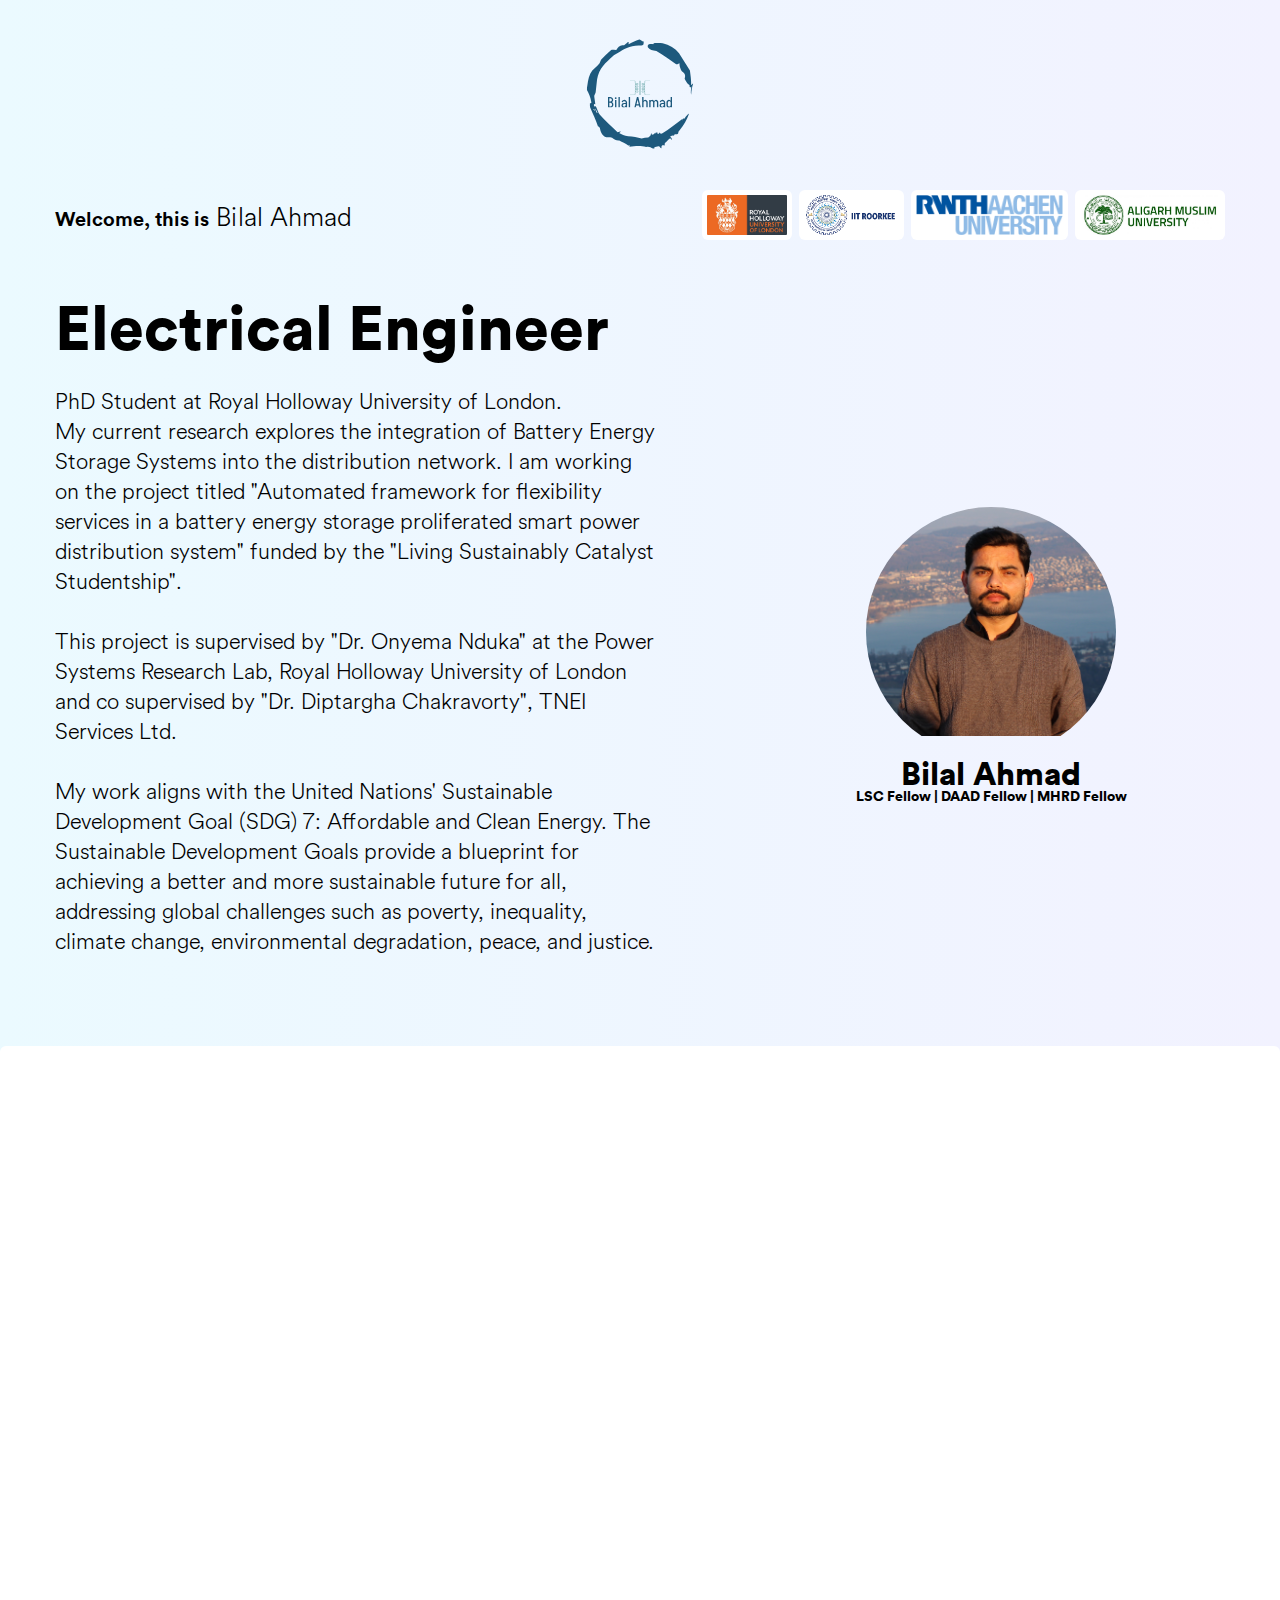
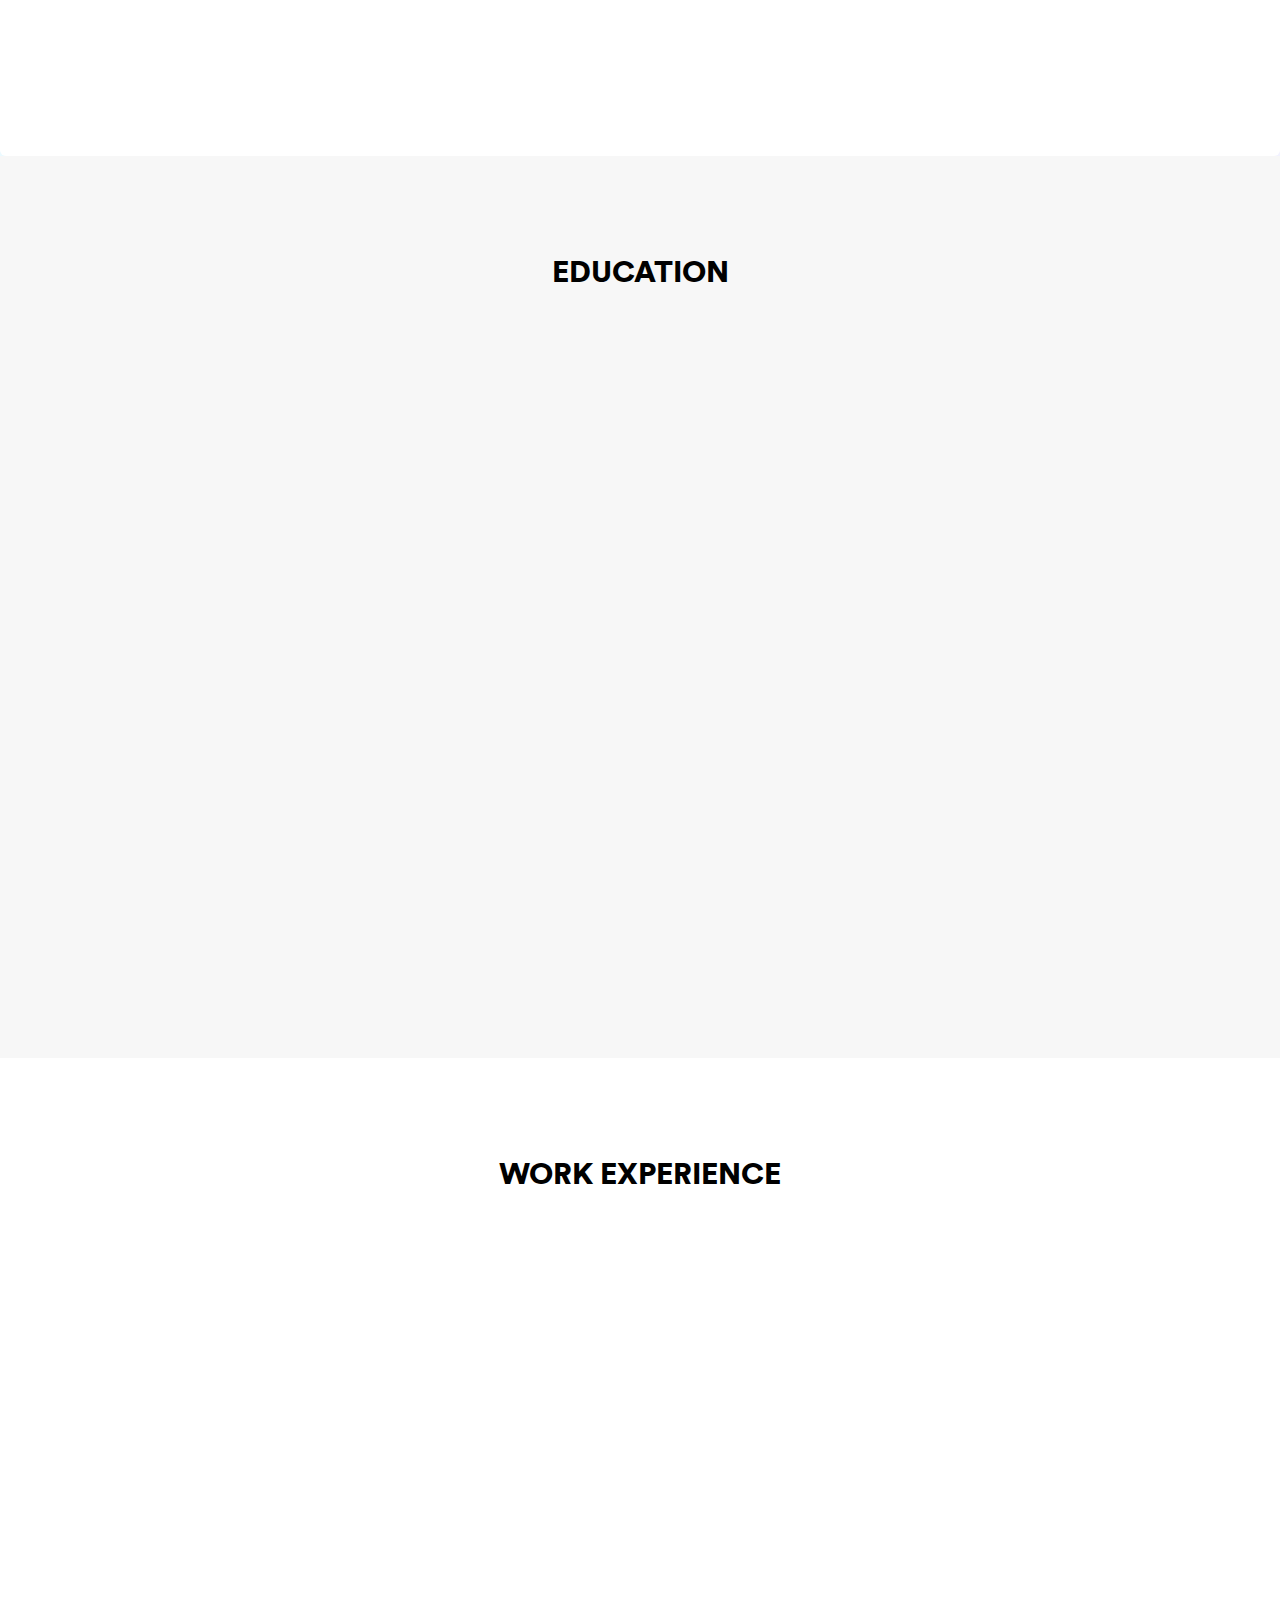
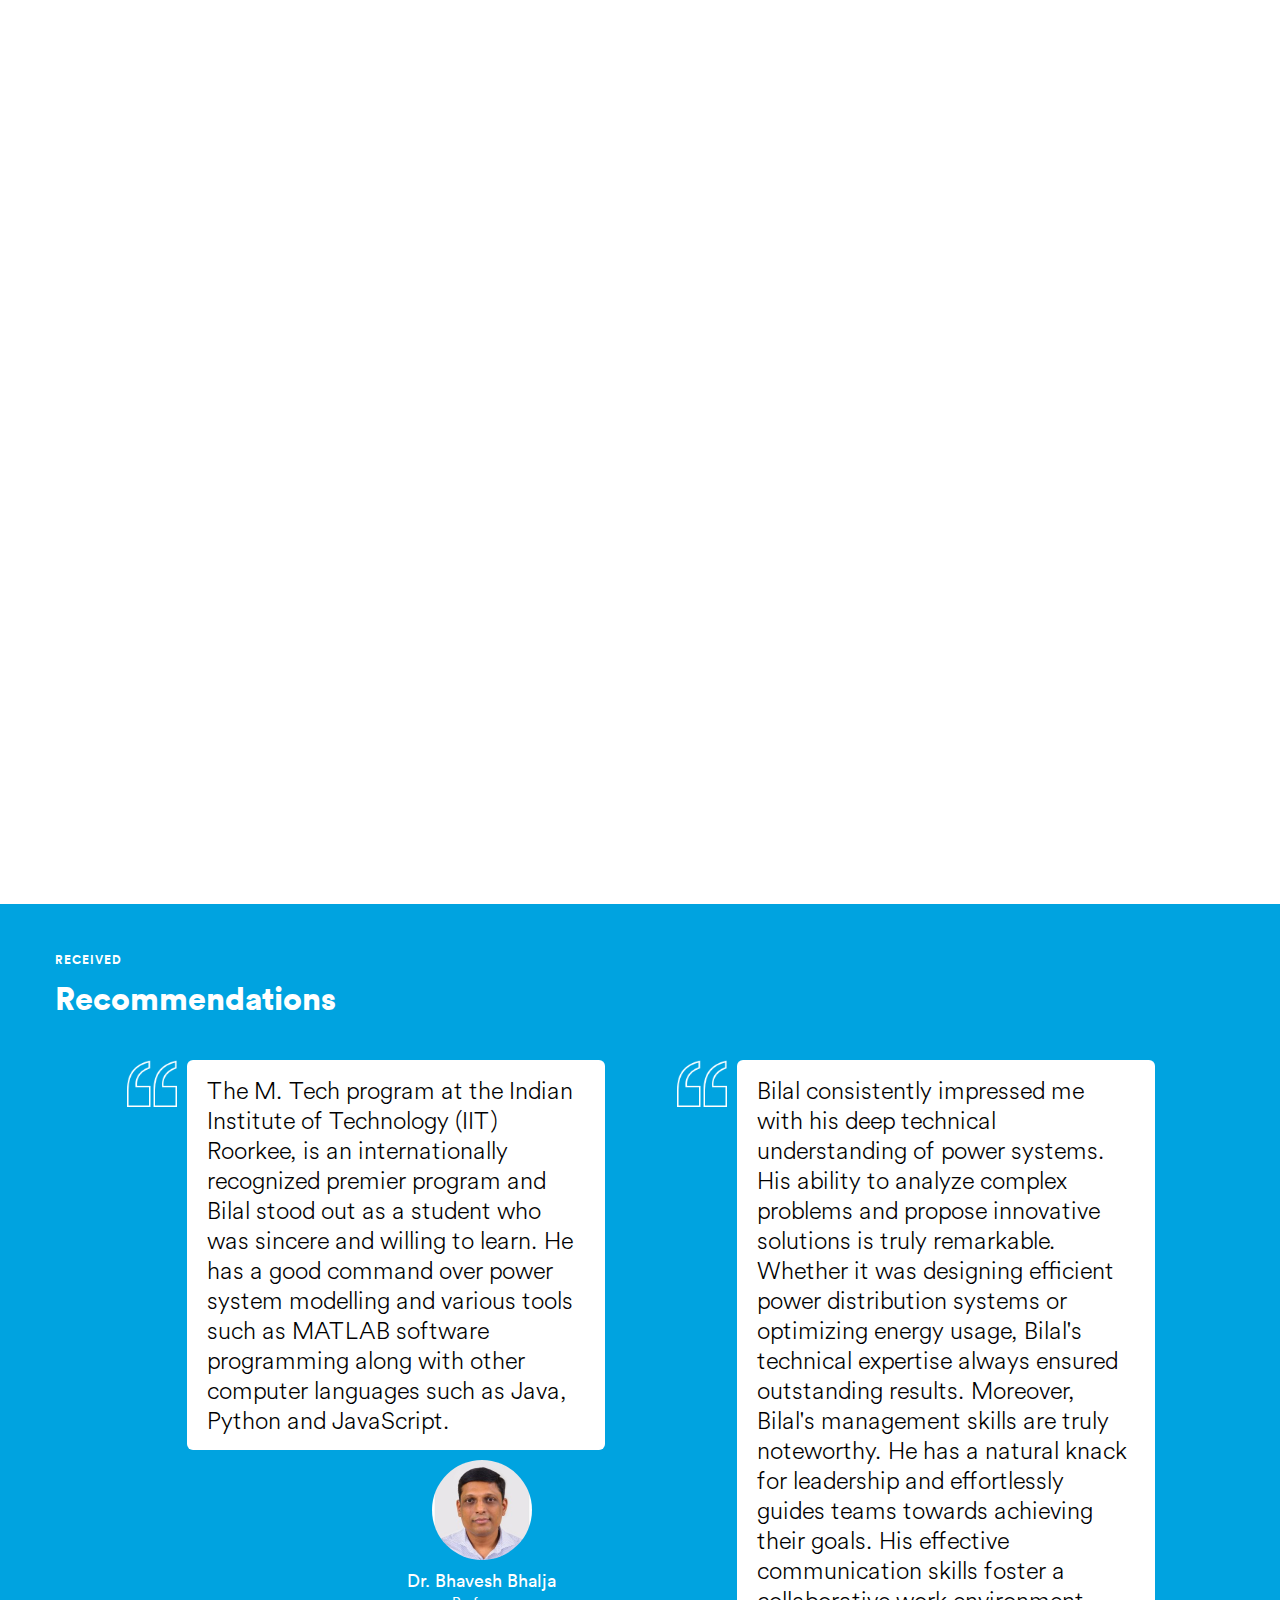
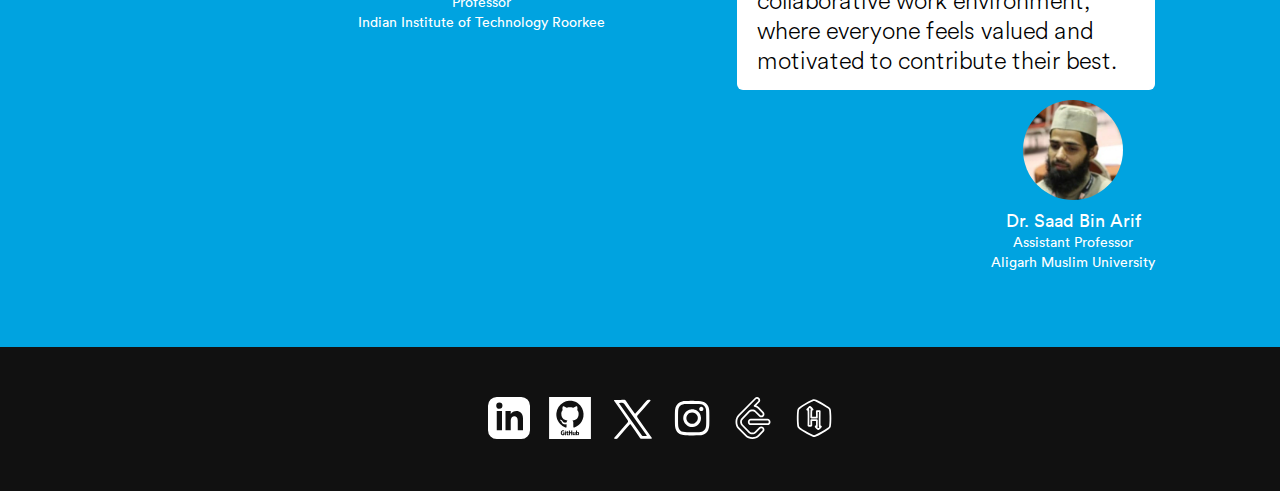
==== index.html @ f7c8992b "Color scheme chanegd" ====
<!doctype html>
<html lang="en">

<head>
    <meta charset="utf-8">
    <meta name="viewport" content="width=device-width, initial-scale=1.0">
    <title>Bilal Ahmad | LSC Fellow | DAAD Fellow | MHRD Fellow</title>
    <link rel="stylesheet" href="css/typography.css">
    <link rel="stylesheet" href="css/custom.css">
    <link rel="stylesheet" href="css/styles.css">
    <link rel="icon" type="image/png" href="image/favicon.ico" />
    <link href="css/aos.css" rel="stylesheet">
    <!-- <link rel="preconnect" href="https://fonts.googleapis.com">
    <link rel="preconnect" href="https://fonts.gstatic.com" crossorigin>
    <link href="https://fonts.googleapis.com/css2?family=Edu+AU+VIC+WA+NT+Hand:wght@400..
    700&family=Merriweather:ital,wght@0,300;0,400;0,700;0,900;1,300;1,400;1,700;1,900&display=swap" rel="stylesheet"> -->

    <!-- Global site tag (gtag.js) - Google Analytics -->
    <script async src="https://www.googletagmanager.com/gtag/js?id=G-SXZ97YEHG6"></script>
    <script>
        window.dataLayer = window.dataLayer || [];
        function gtag() { dataLayer.push(arguments); }
        gtag('js', new Date());

        gtag('config', 'G-WJW7EH9XYS');
    </script>
</head>

<body>
    <section class="container">
        <div class="topnav">
            <ul>
                <li>
                    <a href="#" class="no-pad">
                        <img src="image/logo-no.svg" alt="Bilal Ahmad">
                    </a>
                </li>
            </ul>
            <!-- <ul class="flex-all-center">
                <li><a class="active" href="/">Home</a></li>
                <li><a href="/about">About</a></li>
            </ul> -->
        </div>
        <div class="about-content">
            <div class="title full-width flex items-center space-between">
                <div class="about-me"><span>Welcome, this is</span> Bilal Ahmad</div>
                <div class="logos">
                    <ul>
                        <li><a href="https://www.royalholloway.ac.uk/"  target="_blank"><img src="image/rhul.jpg" alt="RHUL"></a></li>
                        <li><a href="https://www.iitr.ac.in/" target="_blank"><img src="image/iitr.png" alt="IITR"></a></li>
                        <li><a href="https://www.rwth-aachen.de/" target="_blank"><img src="image/rwth.png" alt="RWTH"></a></li>
                        <li><a href="https://www.amu.ac.in/" target="_blank"><img src="image/amu.jpg"  alt="AMU"></a></li>
                    </ul>
                </div>
            </div>
            <div class="full-width flex about-secont-2">
                <div class="about-details">
                    <div class="about-exp">
                        <h1>Electrical Engineer</h1>
                    </div>
                    <div class="about-more">
                        <span>PhD Student at Royal Holloway University of London.<br /></span>
                        <span>My current research explores the integration of Battery Energy Storage Systems
                            into the distribution network. I am working on the project titled "Automated framework 
                            for flexibility services in a battery energy storage proliferated smart power 
                            distribution system" funded by the "Living Sustainably Catalyst Studentship".<br /></span>
                        <span><br/></span>
                        <span>This project is supervised by "Dr. Onyema Nduka" at the Power Systems Research Lab, 
                            Royal Holloway University of London and co supervised by "Dr. Diptargha Chakravorty", 
                            TNEI Services Ltd.<br /></span>
                        <span><br/></span>
                        <span>My work aligns with the United Nations' Sustainable Development Goal (SDG) 7: Affordable 
                            and Clean Energy. The Sustainable Development Goals provide a blueprint for achieving a 
                            better and more sustainable future for all, addressing global challenges such as poverty, 
                            inequality, climate change, environmental degradation, peace, and justice.</span>
                    </div>
                    <!--About goes here
                    <div class="connect">
                        <a class="connect-about" href="mailto:mailboxforbilal@gmail.com">Connect with Me</a>
                    </div>
                    -->
                </div>
                <div class="pic-about">
                    <div class="flex align-center column">
                        <div class="pic">
                            <img src="image/android-chrome-512x512-old-bilal.png" alt="Bilal Ahmad">
                        </div>
                        <h2>
                            <span class="h2">Bilal Ahmad</span>
                            <span class="subline">LSC Fellow | DAAD Fellow | MHRD Fellow</span>
                        </h2>
                    </div>
                </div>
            </div>
        </div>
    </section>
    <section class="skills-stack">
        <div class="container" data-aos="fade-up" data-aos-offset="20" data-aos-delay="30" data-aos-duration="1000"
            data-aos-easing="ease-in-out" data-aos-mirror="true" data-aos-once="false">
            <h2 class="latest-head">Skills Stack</h2>
            <article class="latest-work">
                <h3 class="none">Development</h3>
                <div class="horizontal-bars">
                    <div class="skills-sections" data-aos="fade-up" data-aos-offset="10" data-aos-delay="30"
                        data-aos-duration="1000" data-aos-easing="ease-in-out" data-aos-mirror="true"
                        data-aos-once="false">
                        <div><img src="image/designer.svg" alt="Designer"></div>
                        <h3>Development</h3>
                        <p>I am developing an automated framework of optimal procurement strategy for distribution Network Operator 
                            (DNO).</p>
                        <div class="design-tools">Things I enjoy developing:</div>
                        <p>OPF models, Power Flow, Distribution System Modelling, Power Electronics Modelling, Control System 
                            Modelling </p>
                        <div class="design-tools">Modules Familiar with:</div>
                        <ul class="service-stack">
                            <li>PandaPower</li>
                            <li>MATPOWER</li>
                            <li>Scipy</li>
                            <li>Pandas</li>
                            <li>Numpy</li>
                            <li>Matplotlib</li>
                        </ul>
                    </div>
                    <div class="skills-sections" data-aos="fade-up" data-aos-offset="20" data-aos-delay="40"
                        data-aos-duration="1500" data-aos-easing="ease-in-out" data-aos-mirror="true"
                        data-aos-once="false">
                        <div><img src="image/frontend.svg" alt="Designer"></div>
                        <h3>Coding</h3>
                        <p>During my time as a technical Lead at HCL, we were responsible for adding ML capabilities in existing HCL 
                            products. </p>
                        <div class="design-tools">Computer Languages:</div>
                        <p>MATLAB, Python, Java, HTML, CSS, and JavaScript</p>

                        <div class="design-tools">Products Developed:</div>
                        <ul class="service-stack">
                            <li>Handwritten text Extraction</li>
                            <li>Optical Character Recognition</li>
                            <li>Catalogue Tagging</li>
                            <li>Sales Forecasting</li>
                            <li>Document Digitalisation</li>
                            <li>Image Noise Removal</li>
                        </ul>
                    </div>
                    <div class="skills-sections" data-aos="fade-up" data-aos-offset="30" data-aos-delay="50"
                        data-aos-duration="2000" data-aos-easing="ease-in-out" data-aos-mirror="true"
                        data-aos-once="false">
                        <div><img src="image/learning.svg" alt="Designer"></div>
                        <h3>Publications</h3>
                        <p>I have published my work in International Conferences sponsored by IEEE.</p>
                        <div class="design-tools">Papers:</div>
                        <p>“Analysis of Three-Phase Grid-Tied Thyristor Based Inverter for Solar PV Applications”  SEFET 2021”.</p>
                        <br/>
                        <p>“Review of Thyristor Based GridTied Inverters for Solar PV Applications” I2CT Pune 2019.</p>

                        <div class="design-tools">Projects:</div>
                        <ul class="service-stack">
                            <li>Automated Framework for DNO funded by LSC Fellowship</li>
                            <li>System Level Control of Inverters in DC Microgrid funded by DAAD Fellowship</li>
                            <li>Multivelel Inverter with MPP Tracking funded by MHRD Fellowship</li>

                        </ul>
                    </div>
                </div>
            </article>
        </div>
    </section>
    <!--About goes here-->
    <div class="about">
        <section class="section-five">
            <header class="container">
                <section>
                    <div class="educational-set">
                        <div class="educational-title-wrapper">
                            <span class="educational-subtitle font-black">Education</span>
                        </div>
                        <div class="educational-set-wrapper">
                            <div class="educational-right">
                                <div class="classes-edu"
                                    data-aos="fade-up"
                                    data-aos-offset="10"
                                    data-aos-delay="20"
                                    data-aos-duration="1000"
                                    data-aos-easing="ease-in-out"
                                    data-aos-mirror="true"
                                    data-aos-once="false">
                                    <div class="left-edu"
                                        data-aos="fade-up"
                                        data-aos-offset="10"
                                        data-aos-delay="20"
                                        data-aos-duration="1500"
                                        data-aos-easing="ease-in-out"
                                        data-aos-mirror="true"
                                        data-aos-once="false"><img src="img/student.svg"></div>
                                    <div class="right-edu"
                                        data-aos="fade-up"
                                        data-aos-offset="10"
                                        data-aos-delay="30"
                                        data-aos-duration="2000"
                                        data-aos-easing="ease-in-out"
                                        data-aos-mirror="true"
                                        data-aos-once="false">
                                        <div class="degree">Doctor of Philosophy (PhD)</div>
                                        <div class="institution">Royal Holloway University of London</div>
                                        <div class="duration"><span>Topic -</span> Automated Framework for Flexibility 
                                        Services in a Battery Energy Storage Proliferated Smart Power Distribution System</div>
                                    </div>
                                </div>
                                <div class="classes-edu"
                                    data-aos="fade-up"
                                    data-aos-offset="10"
                                    data-aos-delay="10"
                                    data-aos-duration="1500"
                                    data-aos-easing="ease-in-out"
                                    data-aos-mirror="true"
                                    data-aos-once="false">
                                    <div class="left-edu"
                                        data-aos="fade-up"
                                        data-aos-offset="10"
                                        data-aos-delay="20"
                                        data-aos-duration="1000"
                                        data-aos-easing="ease-in-out"
                                        data-aos-mirror="true"
                                        data-aos-once="false"><img src="img/thesis-cover.svg"></div>
                                    <div class="right-edu"
                                        data-aos="fade-up"
                                        data-aos-offset="10"
                                        data-aos-delay="30"
                                        data-aos-duration="2000"
                                        data-aos-easing="ease-in-out"
                                        data-aos-mirror="true"
                                        data-aos-once="false">
                                        <div class="degree">M.Tech Thesis</div>
                                        <div class="institution">RWTH Aachen University</div>
                                        <div class="duration"><span>Topic : System Level Control of Inverters in DC 
                                            Microgrid</span></div>
                                    </div>
                                </div>
                                <div class="classes-edu"
                                    data-aos="fade-up"
                                    data-aos-offset="10"
                                    data-aos-delay="10"
                                    data-aos-duration="1000"
                                    data-aos-easing="ease-in-out"
                                    data-aos-mirror="true"
                                    data-aos-once="false">
                                    <div class="left-edu"
                                        data-aos="fade-up"
                                        data-aos-offset="10"
                                        data-aos-delay="20"
                                        data-aos-duration="1500"
                                        data-aos-easing="ease-in-out"
                                        data-aos-mirror="true"
                                        data-aos-once="false"><img src="img/school.svg"></div>
                                    <div class="right-edu"
                                        data-aos="fade-up"
                                        data-aos-offset="10"
                                        data-aos-delay="30"
                                        data-aos-duration="2000"
                                        data-aos-easing="ease-in-out"
                                        data-aos-mirror="true"
                                        data-aos-once="false">
                                        <div class="degree">Master in Technology (M.Tech)</div>
                                        <div class="institution">Indian Institure of Technology Roorkee</div>
                                        <div class="duration"><span>Electrical Power Systems </span></div>
                                        <div class="duration"><span>Grade: First Division with Distinction </span></div>
                                    </div>
                                </div>
                                <div class="classes-edu"
                                    data-aos="fade-up"
                                    data-aos-offset="10"
                                    data-aos-delay="10"
                                    data-aos-duration="1000"
                                    data-aos-easing="ease-in-out"
                                    data-aos-mirror="true"
                                    data-aos-once="false">
                                    <div class="left-edu"
                                        data-aos="fade-up"
                                        data-aos-offset="10"
                                        data-aos-delay="20"
                                        data-aos-duration="1500"
                                        data-aos-easing="ease-in-out"
                                        data-aos-mirror="true"
                                        data-aos-once="false"><img src="img/school.svg"></div>
                                    <div class="right-edu"
                                        data-aos="fade-up"
                                        data-aos-offset="10"
                                        data-aos-delay="30"
                                        data-aos-duration="2000"
                                        data-aos-easing="ease-in-out"
                                        data-aos-mirror="true"
                                        data-aos-once="false">
                                        <div class="degree">Bachelor in Technology (B.Tech)</div>
                                        <div class="institution">Aligarh Muslim University</div>
                                        <div class="duration"><span>Electrical Engineering</span> </div>
                                        <div class="duration"><span>Thesis Topic -</span> Design and Analysis of Different Topologies 
                                            of Multilevel Inverters</div>
                                        <div class="duration"><span>Grade: First Division</span></div>
                                    </div>
                                </div>
                            </div>
                        </div>
                    </div>
                </section>
            </header>
        </section>

        <section class="section-five experience">
            <header class="container">
                <section>
                    <div class="educational-set">
                        <div class="educational-title-wrapper">
                            <span class="educational-subtitle font-black">Work Experience</span>
                        </div>
                        <div class="educational-set-wrapper">
                            <div class="educational-right">
                                <div class="classes-edu chaar"
                                    data-aos="fade-up"
                                    data-aos-offset="10"
                                    data-aos-delay="20"
                                    data-aos-duration="2000"
                                    data-aos-easing="ease-in-out"
                                    data-aos-mirror="true"
                                    data-aos-once="false">
                                    <div class="left-edu hcl"><img src="image/logo-new.svg"></div>
                                    <div class="right-edu hcl">
                                        <div class="degree">HCL Technologies</div>
                                        <div class="institution">August 2022 to July 2023</div>
                                        <div class="duration">
                                            <span>Designation :</span> Technical Lead
                                        </div>
                                        <div class="duration">
                                            <div>Responsibility:</div>
                                            <ul>
                                                <li>AI/ML integration in HCL products</li>
                                                <li>Handwritten Text Extraction</li>
                                                <li>Catalogue Tagging</li>
                                                <li>Sales Forecasting</li>
                                                <li>Optical Character Recognition</li>
                                            </ul>
                                        </div>
                                    </div>
                                </div>
                                <div class="classes-edu ekk"
                                    data-aos="fade-up"
                                    data-aos-offset="10"
                                    data-aos-delay="20"
                                    data-aos-duration="2000"
                                    data-aos-easing="ease-in-out"
                                    data-aos-mirror="true"
                                    data-aos-once="false">
                                    <div class="left-edu rwth rwth-logo"><img src="image/rwth.png"></div>
                                    <div class="right-edu rwth">
                                        <div class="degree">RWTH Aachen University</div>
                                        <div class="institution">October 2021 to March 2022</div>
                                        <div class="duration">
                                            <span>Designation :</span> Visiting Researcher
                                        </div>
                                        <div class="duration">
                                            <div>Responsibility:</div>
                                            <ul>
                                                <li>AI/ML integration in HCL products</li>
                                                <li>Handwritten Text Extraction</li>
                                                <li>Catalogue Tagging</li>
                                                <li>Sales Forecasting</li>
                                                <li>Optical Character Recognition</li>
                                            </ul>
                                        </div>
                                    </div>
                                </div>
                                <div class="classes-edu doo"
                                    data-aos="fade-up"
                                    data-aos-offset="10"
                                    data-aos-delay="20"
                                    data-aos-duration="2000"
                                    data-aos-easing="ease-in-out"
                                    data-aos-mirror="true"
                                    data-aos-once="false">
                                    <div class="left-edu ushyaku"><img src="image/pwc-logo.svg"></div>
                                    <div class="right-edu ushyaku">
                                        <div class="degree">Price Waterhouse Coopers, PWC</div>
                                        <div class="institution">August 2021 to October 2021</div>
                                        <div class="duration">
                                            <span>Designation :</span> Intern
                                        </div>
                                        <div class="duration">
                                            <div>Responsibility:</div>
                                            <ul>
                                                <li>Artificial Intelligence in Smart Grids</li>
                                                <li>Advanced Metering Infrastructure</li>
                                                <li>Smart Grid Contracts</li>
                                            </ul>
                                        </div>
                                    </div>
                                </div>
                                <div class="classes-edu teen"
                                    data-aos="fade-up"
                                    data-aos-offset="10"
                                    data-aos-delay="20"
                                    data-aos-duration="2000"
                                    data-aos-easing="ease-in-out"
                                    data-aos-mirror="true"
                                    data-aos-once="false">
                                    <div class="left-edu mp"><img src="image/uprvunl.png"></div>
                                    <div class="right-edu mp">
                                        <div class="degree">Harduaganj Thermal Power Station</div>
                                        <div class="degree">Uttar Pradesh Rajya Vidyut Utpadan Nigam Limited, Govt of India</div>
                                        <div class="institution">May 2017 to June 2017</div>
                                        <div class="duration">
                                            <span>Designation :</span> Intern
                                        </div>
                                        <div class="duration">
                                            <div>Responsibility:</div>
                                            <ul>
                                                <li>Supervision of coal handling plant</li>
                                                <li>Supervision of cooling unit</li>
                                                <li>Switchgear monitoring</li>
                                                <li>SCADA System monitoring</li>
                                                <li>Workforce management</li>
                                            </ul>
                                        </div>
                                    </div>
                                </div>
                            </div>
                        </div>
                    </div>
                </section>
            </header>
        </section>
    </div>
    <!--About goes end here-->
    
    
    <section class="received">
        <section class="container">
            <h2 class="latest-head">Received</h2>
            <article class="latest-work">
                <h3 class="left-head-title">Recommendations</h3>
                <div class="rec">
                    <div class="rec-item">
                        <div class="rec-caption">
                            <div class="rec-comment">
                                <h6>The M. Tech program at the Indian Institute of Technology (IIT) Roorkee, is an internationally 
                                    recognized premier program and Bilal stood out as a student who was sincere and willing to learn. 
                                    He has a good command over power system modelling and various tools such as MATLAB software 
                                    programming along with other computer languages such as Java, Python and JavaScript.</h6>
                                <div class="rec-author">
                                    <div class="text-center">
                                        <div class="rec-img"><img src="image/bhavesh.jpg" alt="Bhavesh Bhalja"></div>
                                        <div class="rec-details">
                                            <h5>Dr. Bhavesh Bhalja</h5>
                                            <p>Professor</p>
                                            <p>Indian Institute of Technology Roorkee</p>
                                        </div>
                                    </div>
                                </div>
                            </div>
                        </div>
                    </div>
                    <div class="rec-item active">
                        <div class="rec-caption">
                            <div class="rec-comment">
                                <h6>Bilal consistently impressed me with his deep technical understanding of power systems.
                                    His ability to analyze complex problems and propose innovative solutions is truly remarkable.
                                    Whether it was designing efficient power distribution systems or optimizing energy usage,
                                    Bilal's technical expertise always ensured outstanding results.

                                    Moreover, Bilal's management skills are truly noteworthy. He has a natural knack for leadership 
                                    and effortlessly guides teams towards achieving their goals. His effective communication skills 
                                    foster a collaborative work environment, where everyone feels valued and motivated to 
                                    contribute their best.</h6>
                                <div class="rec-author">
                                    <div class="text-center">
                                        <div class="rec-img"><img src="image/saadarif.png" alt="Saad bin Arif"></div>
                                        <div class="rec-details">
                                            <h5>Dr. Saad Bin Arif</h5>
                                            <p>Assistant Professor</p>
                                            <p>Aligarh Muslim University</p>
                                        </div>
                                    </div>
                                </div>
                            </div>
                        </div>
                    </div>
                </div>
            </article>
        </section>
    </section>
    <footer>
        <div class="container">
            <div class="footer-content">
                <!--<div class="footer-left">Want to collaborate?</div>-->
                <div class="footer-center">
                    <!--<a class="message-submit" href="mailto:mailboxforbilal@gmail.com">
                        <span>Let's Talk</span>
                        <img src="image/email.svg" alt="email">
                    </a>-->
                </div>
                <div class="footer-right">
                    <div>
                        <!--<a class="message-submit phone" href="tel:+447833390756">
                            <img src="image/phone.svg" alt="phone">
                        </a>-->
                        <a class="message-submit in" href="https://www.linkedin.com/in/mintorian" target="_blank">
                            <img src="image/in.svg" alt="linkedin">
                        </a>
                        <a class="message-submit in" href="https://github.com/BilalAhmad096" target="_blank">
                            <img src="image/github-1.svg" alt="GitHub">
                        </a>
                        <a class="message-submit in" href="https://x.com/ahmadbilal096" target="_blank">
                            <img src="image/faran.svg" alt="Twitter">
                        </a>
                        <a class="message-submit in" href="https://www.instagram.com/thebilalgram/" target="_blank">
                            <img src="image/instagram.svg" alt="Instagram">
                        </a>
                        <a class="message-submit in" href="https://leetcode.com/u/mailboxforbilal/" target="_blank">
                            <img src="image/leetcode-1.svg" alt="LeetCode">
                        </a>
                        <a class="message-submit in" href="https://www.hackerrank.com/profile/mailboxforbilal" target="_blank">
                            <img src="image/hackerrank.svg" alt="Instagram">
                        </a>
                    </div>
                </div>
            </div>
            <div class="footer-brand none">
                <div class="footer-brand-in">
                    <img src="image/logo.svg" alt="Bilal Ahmad">
                </div>
            </div>
        </div>
    </footer>
    <script src="js/aos.js"></script>
    <script>
        AOS.init();
        $(document).ready(function () {
            $("#carouselExampleIndicators").carousel();
        });
    </script>
</body>

</html>
---- css/typography.css ----
@font-face {
    font-family: 'PermanentMarkerRegular';
    font-display: swap;
    src: url('../fonts/permanent-marker-regular.woff2') format('woff2');
}
@font-face {
    font-family: LinetoLight;
    font-display: swap;
    src: url('../fonts/lineto-circular-light.woff2') format('woff2')
}

@font-face {
    font-family: LinetoMedium;
    font-display: swap;
    src: url('../fonts/lineto-circular-medium.woff2') format('woff2')
}

@font-face {
    font-family: LinetoBook;
    font-display: swap;
    src: url('../fonts/lineto-circular-book.woff2') format('woff2')
}

@font-face {
    font-family: LinetoBold;
    font-display: swap;
    src: url('../fonts/lineto-circular-bold.woff2') format('woff2')
}

@font-face {
    font-family: LinetoBlack;
    font-display: swap;
    src: url('../fonts/lineto-circular-black.woff2') format('woff2')
}

@font-face {
    font-family: Handwritten;
    font-display: swap;
    src: url('../fonts/handwritten.woff2') format('woff2')
}

@font-face {
    font-family: cheltenham;
    src: url('../fonts/cheltenham.woff2') format('woff2'),
    url('../fonts/cheltenham.woff') format('woff');
    font-display: swap;
}
---- css/custom.css ----
:root {
    --lightpink: #f2f2ff;
    --lightblue: #ebfaff;
    --btnblue: #0089ff;
}
*{
    margin: 0px;
    padding: 0px;
    letter-spacing: 0px;
    line-height: 1;
    outline: none;
    box-sizing: border-box;
}
.img-resp{
    max-width: 100%;
    width: 100%
}
body {
    background-image: linear-gradient(to right, var(--lightblue) , var(--lightpink));
    font-family: LinetoBook;
    /* font-family: "Edu AU VIC WA NT Hand", cursive;
    font-family: "Edu AU VIC WA NT Hand", cursive;
    font-family: "Edu AU VIC WA NT Hand", cursive; */
}

.times{
    font-family: "Times New Roman";
}
.clickable {
    cursor: pointer;
}
.fullWidth {
    width: 100%;
}
.fullHeight {
    height: 100%;
}
.cs-bg-white {
    color: #fff;
}
.outline-none {
    outline: none;
}
.no-border {
    border: none;
}
.border-1 {
    border: 1px solid #dadada;
}
svg.icon-8, img.icon-8 {
    width: 8px;
    height: 8px;
    display: inline-block;
}
svg.icon-10, img.icon-10 {
    width: 10px;
    height: 10px;
    display: inline-block;
}
svg.icon-12, img.icon-12 {
    width: 12px;
    height: 12px;
    display: inline-block;
}
svg.icon-13, img.icon-13 {
    width: 13px;
    height: 13px;
    display: inline-block;
}
svg.icon-14, img.icon-14 {
    width: 14px;
    height: 14px;
    display: inline-block;
}
svg.icon-16, img.icon-16 {
    width: 16px;
    height: 16px;
    display: inline-block;
}
svg.icon-18, img.icon-18 {
    width: 18px;
    height: 18px;
    display: inline-block;
}
svg.icon-20, img.icon-20 {
    width: 20px;
    height: 20px;
    display: inline-block;
}
svg.icon-24, img.icon-24 {
    width: 24px;
    height: 24px;
    display: inline-block;
}
svg.icon-28, img.icon-28 {
    width: 28px;
    height: 28px;
    display: inline-block;
}
svg.icon-30, img.icon-30 {
    width: 30px;
    height: 30px;
    display: inline-block;
}
svg.icon-32, img.icon-32 {
    width: 32px;
    height: 32px;
    display: inline-block;
}
svg.icon-40, img.icon-40 {
    width: 40px;
    height: 40px;
    display: inline-block;
}
svg.icon-64, img.icon-64 {
    width: 64px;
    height: 64px;
    display: inline-block;
}
svg.icon-50, img.icon-50 {
    width: 50px;
    height: 50px;
    display: inline-block;
}
.inline {
    display: inline;
}
.inline-block {
    display: inline-block;
}
/* positions */
.absolute {
    position: absolute;
}
.relative {
    position: relative;
}
.none {
    display: none;
}
/* Cursor pointer */
.pointer {
    cursor: pointer;
}
/* Block box classes */
.block {
    display: block;
}
/* Inline-Block box classes */
.i-block {
    display: inline-block;
}
/* Flex box classes */
.flex {
    display: flex;
}
.center-layout {
    margin: 0 auto;
}
.flex-all-center {
    display: flex;
    justify-content: center;
    align-content: center;
    align-items: center;
}
.inline-flex {
    display: inline-flex;
}
.flex-justify-center {
    justify-content: center;
}
.flex-justify-end {
    justify-content: flex-end;
}
.flex-justify-start {
    justify-content: flex-start;
}
.flex-justify-space {
    justify-content: space-between;
}
.flex-item-center {
    align-items: center;
}
.flex-item-top {
    align-items: flex-start;
}
.flex-content-center {
    align-content: center;
}
.flex-wrap {
    flex-wrap: wrap;
}
.pull-left {
    float: left;
}
.pull-right {
    float: right;
}
/* Color classes */
.color-bg-transparent {
    background: transparent;
}
.color-rc-light {
    color: #7d7d7d;
    fill: #7d7d7d;
}
.color-rc-lighter {
    color: #c2c2c2;
    fill: #c2c2c2;
}
.color-rc-dark {
    color: #666;
    fill: #666;
}
.color-rc-blue-dark {
    color: #0f2470;
    fill: #0f2470;
}
.color-rc-black {
    color: #000;
    fill: #000;
}
.color-white {
    color: #fff;
    fill: #fff;
}
.color-rc-carrot {
    color: #fb5e57;
    fill: #fb5e57;
}
.color-midnight-blue {
    color: #0f2470;
    fill: #0f2470;
}
.color-true-blue {
    color: #0070e4;
    fill: #0070e4;
}
.color-rc-pink {
    color: #fd417e;
    fill: #fd417e;
}
.color-rc-shield {
    color: #ef5039;
}
.color-rc-light-gray {
    color: #757575;
}
.color-rc-xlight-gray {
    color: #999;
}
.color-light-grey {
    color: #a1a1a1;
}
.color-carrot-green {
    color: #00d56a;
    fill: #00d56a;
}
.color-setting-style {
    color: #999;
    fill: #999;
}
.color-rc-blue {
    color: #0f2470;
    fill: #0f2470;
}
.color-rc-red {
    color: #d60303;
    fill: #d60303;
}
.color-rc-mix-pink {
    color: #ec1550;
}
.color-grey-dark {
    color: #484848;
    fill: #484848;
}
/*comman font size*/
.font-8 {
    font-size: 8px;
}
.font-10 {
    font-size: 10px;
}
.font-11 {
    font-size: 11px;
}
.font-12 {
    font-size: 12px;
}
.font-13 {
    font-size: 13px;
}
.font-14 {
    font-size: 14px;
}
.font-16 {
    font-size: 16px;
}
.font-18 {
    font-size: 18px;
}
.font-20 {
    font-size: 20px;
}
.font-22 {
    font-size: 22px;
}
.font-24 {
    font-size: 24px;
}
.font-26 {
    font-size: 26px;
}
.font-28 {
    font-size: 28px;
}
.font-30 {
    font-size: 30px;
}
.font-32 {
    font-size: 32px;
}
.font-34 {
    font-size: 34px;
}
.font-36 {
    font-size: 36px;
}
.font-38 {
    font-size: 38px;
}
.font-40 {
    font-size: 40px;
}
.font-lowercase {
    text-transform: lowercase;
}
.font-uppercase {
    text-transform: uppercase;
}
.font-capitalize {
    text-transform: capitalize;
}

@media screen and (min-width: 768px) {
    .font-md-8 {
        font-size: 8px;
    }
    .font-md-10 {
        font-size: 10px;
    }
    .font-md-11 {
        font-size: 11px;
    }
    .font-md-12 {
        font-size: 12px;
    }
    .font-md-14 {
        font-size: 14px;
    }
    .font-md-16 {
        font-size: 16px;
    }
    .font-md-18 {
        font-size: 18px;
    }
    .font-md-20 {
        font-size: 20px;
    }
    .font-md-22 {
        font-size: 22px;
    }
    .font-md-24 {
        font-size: 24px;
    }
    .font-md-26 {
        font-size: 26px;
    }
    .font-md-28 {
        font-size: 28px;
    }
    .font-md-30 {
        font-size: 30px;
    }
    .font-md-32 {
        font-size: 32px;
    }
    .font-md-34px {
        font-size: 34px;
    }
    .font-md-36 {
        font-size: 36px;
    }
    .font-md-38 {
        font-size: 38px;
    }
    .font-md-40 {
        font-size: 40px;
    }
}
.line-height-1 {
    line-height: 1;
}
.line-height-14 {
    line-height: 14px;
}
.line-height-18px {
    line-height: 18px;
}
.line-height-20 {
    line-height: 20px;
}
.line-height-22 {
    line-height: 22px;
}
.line-height-24 {
    line-height: 24px;
}
.line-height-30 {
    line-height: 30px;
}
.line-height-34 {
    line-height: 34px;
}
.line-height-40 {
    line-height: 40px;
}
/*--------------*/
/*----Font Style-------*/
.font-light {
    font-family: linetoLight;
}
.font-book {
    font-family: linetoBook;
}
.font-medium {
    font-family: linetoMedium;
}
.font-bold {
    font-family: linetoBold;
}
.font-black {
    font-family: linetoBlack;
}
/*--------------*/
/* Reset padding */
.no-pad {
    padding: 0px;
}
.no-left-pad {
    padding-left: 0px;
}
.no-top-pad {
    padding-top: 0px;
}
.no-bottom-pad {
    padding-bottom: 0px;
}
.no-right-pad {
    padding-right: 0px;
}
/*------------*/
.pad-5 {
    padding: 5px;
}
.pad-10 {
    padding: 10px;
}
.pad-15 {
    padding: 15px;
}
.pad-20 {
    padding: 20px;
}
.pad-l-5 {
    padding-left: 5px;
}
.pad-l-10 {
    padding-left: 10px;
}
.pad-l-15 {
    padding-left: 15px;
}
.pad-l-20 {
    padding-left: 20px;
}
.pad-t-5 {
    padding-top: 5px;
}
.pad-t-10 {
    padding-top: 10px;
}
.pad-t-15 {
    padding-top: 15px;
}
.pad-t-20 {
    padding-top: 20px;
}
.pad-r-5 {
    padding-right: 5px;
}
.pad-r-10 {
    padding-right: 10px;
}
.pad-r-15 {
    padding-right: 15px;
}
.pad-r-20 {
    padding-right: 20px;
}
.pad-b-5 {
    padding-bottom: 5px;
}
.pad-b-10 {
    padding-bottom: 10px;
}
.pad-b-15 {
    padding-bottom: 15px;
}
.pad-b-20 {
    padding-bottom: 20px;
}
.pad-b-30 {
    padding-bottom: 30px;
}
/* Reset margin */
.no-marg {
    margin: 0px;
}
.no-left-marg {
    margin-left: 0px;
}
.no-top-marg {
    margin-top: 0px;
}
.no-bottom-marg {
    margin-bottom: 0px;
}
.no-right-marg {
    margin-right: 0px;
}
.marg-l-1 {
    margin-left: 1px;
}
.marg-l-2 {
    margin-left: 2px;
}
.marg-l-3 {
    margin-left: 3px;
}
.marg-l-4 {
    margin-left: 4px;
}
.marg-l-5 {
    margin-left: 5px;
}
.marg-l-10 {
    margin-left: 10px;
}
.marg-l-15 {
    margin-left: 15px;
}
.marg-l-20 {
    margin-left: 20px;
}
.marg-t-1 {
    margin-top: 1px;
}
.marg-t-2 {
    margin-top: 2px;
}
.marg-t-3 {
    margin-top: 3px;
}
.marg-t-4 {
    margin-top: 4px;
}
.marg-t-5 {
    margin-top: 5px;
}
.marg-t-10 {
    margin-top: 10px;
}
.marg-t-15 {
    margin-top: 15px;
}
.marg-t-20 {
    margin-top: 20px;
}
.marg-t-25 {
    margin-top: 25px;
}
.marg-t-40 {
    margin-top: 40px;
}
.marg-r-5 {
    margin-right: 5px;
}
.marg-r-10 {
    margin-right: 10px;
}
.marg-r-15 {
    margin-right: 15px;
}
.marg-r-20 {
    margin-right: 20px;
}
.marg-b-5 {
    margin-bottom: 5px;
}
.marg-b-10 {
    margin-bottom: 10px;
}
.marg-b-15 {
    margin-bottom: 15px;
}
.marg-b-20 {
    margin-bottom: 20px;
}
.marg-b-25 {
    margin-bottom: 25px;
}
.marg-b-30 {
    margin-bottom: 30px;
}
.marg-b-40 {
    margin-bottom: 40px;
}
/***** alignment classes ****/
.text-right {
    text-align: right;
}
.text-center {
    text-align: center;
}
::-webkit-scrollbar {
    width: 8px;
    background-color: rgba(0, 0, 0, 0);
    -webkit-border-radius: 100px;
}
::-webkit-scrollbar:hover {
    background-color: rgba(0, 0, 0, 0.09);
}
::-webkit-scrollbar-thumb:vertical {
    background: rgba(0, 0, 0, 0.4);
    -webkit-border-radius: 100px;
    background-clip: padding-box;
    border: 2px solid rgba(0, 0, 0, 0);
    min-height: 10px;
}
::-webkit-scrollbar-thumb:vertical:active {
    background: rgba(0, 0, 0, 0.51);
    -webkit-border-radius: 100px;
}
::-webkit-scrollbar-thumb:horizontal {
    background: rgba(0, 0, 0, 0.4);
    -webkit-border-radius: 100px;
    background-clip: padding-box;
    border: 2px solid rgba(0, 0, 0, 0);
    height: 8px;
    min-height: 8px;
}
::-webkit-scrollbar-thumb:vertical:horizontal {
    background: rgba(0, 0, 0, 0.51);
    -webkit-border-radius: 100px;
}
---- css/styles.css ----
@font-face {
  font-family: "PermanentMarkerRegular";
  font-display: swap;
  src: url("../fonts/permanent-marker-regular.woff2") format("woff2");
}
@font-face {
  font-family: LinetoMedium;
  font-display: swap;
  src: url("../fonts/lineto-circular-medium.woff2") format("woff2");
}
@font-face {
  font-family: LinetoBook;
  font-display: swap;
  src: url("../fonts/lineto-circular-book.woff2") format("woff2");
}
@font-face {
  font-family: LinetoBold;
  font-display: swap;
  src: url("../fonts/lineto-circular-bold.woff2") format("woff2");
}
@font-face {
  font-family: LinetoBlack;
  font-display: swap;
  src: url("../fonts/lineto-circular-black.woff2") format("woff2");
}
@font-face {
  font-family: LinetoLight;
  font-display: swap;
  src: url("../fonts/lineto-circular-light.woff2") format("woff2");
}
@font-face {
  font-family: Handwritten;
  font-display: swap;
  src: url("../fonts/handwritten.woff2") format("woff2");
}
/*Official Fonts*/
.font-bold {
  font-family: LinetoBold;
}

.font-medium {
  font-family: LinetoMedium;
}

.font-book {
  font-family: LinetoBook;
}

.font-black {
  font-family: LinetoBlack;
}

.font-light {
  font-family: LinetoLight;
}

.font-handwritten {
  font-family: Handwritten;
}

.uppercase {
  text-transform: uppercase;
}

.capitalize {
  text-transform: capitalize;
}

.lowercase {
  text-transform: lowercase;
}

h1 .strong,
h2 .strong,
h3 .strong,
h4 .strong,
h5 .strong,
h6 .strong {
  font-family: LinetoBook;
}
ul, li {
  list-style: none;
}
.strong {
  font-family: LinetoBold;
}

.font-10 {
  font-size: 10px;
}

.font-12 {
  font-size: 12px;
}

.font-14 {
  font-size: 14px;
}
a {
  display: inline-block;
}
.font-16 {
  font-size: 16px;
}

.font-18 {
  font-size: 18px;
}

.font-20 {
  font-size: 20px;
}

.font-22 {
  font-size: 22px;
}

.font-24 {
  font-size: 24px;
}

.font-26 {
  font-size: 26px;
}

.font-28 {
  font-size: 28px;
}

.font-30 {
  font-size: 30px;
}

.font-32 {
  font-size: 32px;
}

.font-34 {
  font-size: 34px;
}

.font-36 {
  font-size: 36px;
}

.font-38 {
  font-size: 38px;
}

.font-40 {
  font-size: 40px;
}

.font-42 {
  font-size: 42px;
}

.font-44 {
  font-size: 44px;
}

.relative {
  position: relative;
}

.absolute {
  position: absolute;
}

.fixed {
  position: fixed;
}

.pull-left {
  float: left;
}

.pull-right {
  float: right;
}

.clear {
  clear: both;
}

.branding {
  color: #2c0652;
}

.tag {
  color: #E91E63;
}

.box {
  -webkit-transform: rotate(30deg);
  -ms-transform: rotate(30deg);
  transform: rotate(30deg);
}
.full-width {
  width: 100%;
}
.about {
  background: #fff;
}
.about-content {
  display: flex;
  flex-wrap: wrap;
}
.about .about-content {
  display: flex;
  flex-wrap: wrap;
}
.about .about-content .pic-about {
  height: 400px;
  width: 100%;
}
.about .about-content .about-details {
  max-width: 600px;
  width: 100%;
  margin: 0px auto;
  padding: 0px;
  text-align: center;
}
.about .section-five {
  background: #f7f7f7;
}
.about .section-five .educational-set {
  padding: 100px 0px;
  background: #fff;
  margin: 0 0 50px 0px;
  display: inline-block;
  box-shadow: 0px 6px 7px -4px rgba(0, 0, 0, 0.2);
  border-radius: 8px;
  width: 100%;
  background-color: transparent;
  box-shadow: none;
}
.about .section-five .educational-set .educational-title-wrapper .educational-title {
  text-align: center;
  font-size: 24px;
  display: block;
  width: 100%;
  margin-bottom: 15px;
}
.about .section-five .educational-set .educational-title-wrapper .educational-subtitle {
  margin-bottom: 30px;
  text-align: center;
  font-size: 30px;
  display: block;
  width: 100%;
  text-transform: uppercase;
  margin-bottom: 70px;
}
.about .section-five .educational-set .educational-set-wrapper {
  display: flex;
  justify-content: center;
}
.about .section-five .educational-set .educational-set-wrapper .educational-left {
  position: relative;
  width: 50%;
  display: flex;
  justify-content: center;
}
.about .section-five .educational-set .educational-set-wrapper .educational-left .ctas {
  padding: 20px;
  background-color: #fff;
  width: auto;
  position: absolute;
  bottom: 0;
  margin: 0 auto;
  border-radius: 40px;
  box-shadow: 0px 6px 7px -4px rgba(0, 0, 0, 0.2);
}
.about .section-five .educational-set .educational-set-wrapper .educational-right {
  width: 50%;
}
.about .section-five .educational-set .educational-set-wrapper .educational-right .classes-edu {
  background: #fff;
  margin-bottom: 25px;
  position: relative;
  display: flex;
  box-shadow: 0px 6px 7px -4px rgba(0, 0, 0, 0.2);
  border: 2px solid rgba(44, 6, 82, 0.3);
  border-radius: 10px;
}
.about .section-five .educational-set .educational-set-wrapper .educational-right .classes-edu:last-child {
  margin-bottom: 0px;
}
.about .section-five .educational-set .educational-set-wrapper .educational-right .classes-edu .left-edu {
  width: 75px;
  display: flex;
  height: auto;
  background: #efefef;
  padding: 20px;
  border-top-left-radius: 10px;
  border-bottom-left-radius: 10px;
}
.about .section-five .educational-set .educational-set-wrapper .educational-right .classes-edu .left-edu img {
  max-width: 75px;
  width: 100%;
}
.about .section-five .educational-set .educational-set-wrapper .educational-right .classes-edu .right-edu {
  width: calc(100% - 75px);
  padding: 15px;
}
.about .section-five .educational-set .educational-set-wrapper .educational-right .classes-edu .right-edu .tag,
.about .section-five .educational-set .educational-set-wrapper .educational-right .classes-edu .right-edu .degree,
.about .section-five .educational-set .educational-set-wrapper .educational-right .classes-edu .right-edu .institution,
.about .section-five .educational-set .educational-set-wrapper .educational-right .classes-edu .right-edu .duration {
  position: relative;
  z-index: 2;
}
.about .section-five .educational-set .educational-set-wrapper .educational-right .classes-edu .right-edu .tag {
  color: #E91E63;
  font-size: 14px;
  font-family: LinetoLight;
}
.about .section-five .educational-set .educational-set-wrapper .educational-right .classes-edu .right-edu .degree {
  font-family: LinetoBold;
  margin: 5px 0px;
}
.about .section-five .educational-set .educational-set-wrapper .educational-right .classes-edu .right-edu .institution,
.about .section-five .educational-set .educational-set-wrapper .educational-right .classes-edu .right-edu .duration {
  font-family: LinetoBook;
  margin: 5px 0px;
  font-size: 14px;
}
.about .section-five .educational-set .educational-set-wrapper .educational-right .classes-edu .right-edu .duration {
  font-family: LinetoMedium;
}
.about .experience {
  background-color: #fff;
}
.about .experience .educational-set .educational-set-wrapper .educational-right {
  width: 75%;
  margin: 0 auto;
}
.about .experience .educational-set .educational-set-wrapper .educational-right .classes-edu {
  border: 0px;
  box-shadow: 0px 1px 8px -3px rgba(0, 0, 0, 0.2);
  margin-bottom: 50px;
}
.about .experience .educational-set .educational-set-wrapper .educational-right .classes-edu .left-edu {
  width: 250px;
  padding: 30px;
  display: inline-flex;
  justify-content: center;
  align-items: center;
}
.about .experience .educational-set .educational-set-wrapper .educational-right .classes-edu .left-edu img {
  max-width: 100%;
}
.about .experience .educational-set .educational-set-wrapper .educational-right .classes-edu .left-edu.hcl {
  background-color: #0f5fdc;
}
.about .experience .educational-set .educational-set-wrapper .educational-right .classes-edu .left-edu.rwth {
  background-color: #00549F
}

.about .experience .educational-set .educational-set-wrapper .educational-right .classes-edu .left-edu.rwth img,
.about .experience .educational-set .educational-set-wrapper .educational-right .classes-edu .left-edu.hcl img {
  filter: brightness(0) invert(1);
}
.about .experience .educational-set .educational-set-wrapper .educational-right .classes-edu .left-edu.ushyaku {
  background-color: #23AAE1;
}
.about .experience .educational-set .educational-set-wrapper .educational-right .classes-edu .left-edu.ushyaku img {
  height: 147px;
  width: auto;
}
.about .experience .educational-set .educational-set-wrapper .educational-right .classes-edu .left-edu.mp {
  background-color: #ed1e79;
}
.about .experience .educational-set .educational-set-wrapper .educational-right .classes-edu .left-edu.mp img {
  height: 203px;
  width: auto;
}
.about .experience .educational-set .educational-set-wrapper .educational-right .classes-edu .right-edu {
  width: calc(100% - 250px);
  border-top-right-radius: 10px;
  border-bottom-right-radius: 10px;
}
.about .experience .educational-set .educational-set-wrapper .educational-right .classes-edu .right-edu .tag {
  font-family: LinetoBook;
  color: var(--btnblue);
}
.about .experience .educational-set .educational-set-wrapper .educational-right .classes-edu .right-edu .tag span {
  font-family: LinetoMedium;
}
.about .experience .educational-set .educational-set-wrapper .educational-right .classes-edu .right-edu .tag a {
  color: var(--btnblue);
  text-decoration: none;
}
.about .experience .educational-set .educational-set-wrapper .educational-right .classes-edu .right-edu .tag a:hover {
  text-decoration: underline;
}
.about .experience .educational-set .educational-set-wrapper .educational-right .classes-edu .right-edu .tag span {
  color: #1a1a1a;
}
.about .experience .educational-set .educational-set-wrapper .educational-right .classes-edu .right-edu .duration {
  margin-top: 15px;
}
.about .experience .educational-set .educational-set-wrapper .educational-right .classes-edu .right-edu .duration ul {
  padding-left: 22px;
  margin-top: 5px;
  font-family: LinetoBook;
}
.about .experience .educational-set .educational-set-wrapper .educational-right .classes-edu .right-edu .duration ul li {
  padding-left: 22px;
  line-height: 20px;
}
.about .experience .educational-set .educational-set-wrapper .educational-right .classes-edu .right-edu.hcl {
  background-color: #0f5fdc44;
}
.about .experience .educational-set .educational-set-wrapper .educational-right .classes-edu .right-edu.rwth {
  background-color: #00549F66;
}
.about .experience .educational-set .educational-set-wrapper .educational-right .classes-edu .right-edu.mp {
  background-color: #ed1e7944;
}
.about .experience .educational-set .educational-set-wrapper .educational-right .classes-edu .right-edu.ushyaku {
  background-color: #23AAE144;
}
.about .experience .educational-set .educational-set-wrapper .educational-right .classes-edu.chaar .right-edu,
.about .experience .educational-set .educational-set-wrapper .educational-right .classes-edu.ekk .right-edu, 
.about .experience .educational-set .educational-set-wrapper .educational-right .classes-edu.doo .right-edu, 
.about .experience .educational-set .educational-set-wrapper .educational-right .classes-edu.teen .right-edu {
  position: relative;
}
.about .experience .educational-set .educational-set-wrapper .educational-right .classes-edu.chaar .right-edu:after,
.about .experience .educational-set .educational-set-wrapper .educational-right .classes-edu.ekk .right-edu:after, 
.about .experience .educational-set .educational-set-wrapper .educational-right .classes-edu.doo .right-edu:after, 
.about .experience .educational-set .educational-set-wrapper .educational-right .classes-edu.teen .right-edu:after {
  position: absolute;
  right: 20%;
  top: 5%;
  font-size: 170px;
  color: #f9f9f955;
  font-family: LinetoBlack;
}
.about .experience .educational-set .educational-set-wrapper .educational-right .classes-edu.chaar .right-edu:after {
  content: "4";
}
.about .experience .educational-set .educational-set-wrapper .educational-right .classes-edu.ekk .right-edu:after {
  content: "3";
}
.about .experience .educational-set .educational-set-wrapper .educational-right .classes-edu.doo .right-edu:after {
  content: "2";
}
.about .experience .educational-set .educational-set-wrapper .educational-right .classes-edu.teen .right-edu:after {
  content: "1";
}

.space-bar {
  height: 20px;
  width: 100%;
}

dl, ol, ul {
  margin: 0px;
  padding: 0px;
}

h1, h2, h3, h4, h5, h6 {
  font-weight: unset;
}

.skills-stack {
  background-color: #fff;
  border-radius: 6px;
  padding: 50px 0px;
}
.skills-stack .latest-head {
  padding: 0;
  width: 100%;
  margin-top: 0;
}

.container {
  max-width: 1170px;
  width: 100%;
  margin: 0 auto;
}

.main-work {
  max-width: 1024px;
  width: 100%;
}

.flex {
  display: flex;
}
.justify-center {
  justify-content: center;
}
.space-between {
  justify-content: space-between;
}
.items-center {
  align-items: center;
}
.column {
  flex-direction: column;
}
.align-center {
  align-items: center;
}
.grid {
  display: grid;
}

.topnav {
  display: flex;
  justify-content: center;
  align-items: center;
  margin: 20px 0;
}
.topnav ul {
  list-style-type: none;
  margin: 0;
  padding: 0;
  overflow: hidden;
}
.topnav ul li a {
  display: block;
  color: white;
  text-align: center;
  padding: 14px 16px;
  text-decoration: none;
  color: #000;
}
.topnav ul li a img {
  width: 120px;
  height: 120px;
}

.about-content {
  display: flex;
}
.about-content .pic-about {
  width: 40%;
  text-align: center;
  display: flex;
  justify-content: center;
  align-content: center;
  align-items: center;
  position: relative;
}
.about-content .pic-about .one-bg {
  position: absolute;
  z-index: 1;
  width: 300px;
  height: 300px;
  border-radius: 50%;
  background-color: white;
  left: 0;
  top: 10%;
  overflow: hidden;
}
.about-content .pic-about .one-bg:after {
  content: "";
  background: url("../image/dotted.png") repeat;
  width: 100%;
  height: 100%;
  position: absolute;
  z-index: 7;
  left: 0;
  top: 0;
}
.about-content .pic-about .two-bg {
  position: absolute;
  z-index: 2;
  width: 150px;
  height: 150px;
  border-radius: 50%;
  background-color: #ecfbff;
  right: 0;
  top: 25%;
}
.about-content .pic-about .three-bg {
  position: absolute;
  z-index: 3;
  width: 100px;
  height: 100px;
  border-radius: 50%;
  background-color: #ffffff;
  left: 30px;
  bottom: 30%;
}
.about-content .pic-about .pic {
  width: 250px;
  height: 250px;
  overflow: hidden;
  border-radius: 50%;
}
.about-content .pic-about .pic img {
  max-width: 100%;
}
.about-content .pic-about h2 {
  font-size: 32px;
  font-family: LinetoBlack;
}
.about-content .pic-about h2 span {
  display: block;
}
.about-content .pic-about h2 .subline {
  position: relative;
  z-index: 6;
  width: 100%;
  top: 61%;
  font-size: 14px;
  font-family: LinetoBlack;
}
.about-content .pic-about .html-bg,
.about-content .pic-about .css-bg,
.about-content .pic-about .bootstrap-bg,
.about-content .pic-about .js-bg,
.about-content .pic-about .vue-bg,
.about-content .pic-about .sass-bg {
  position: absolute;
  background-color: #fff;
  border-radius: 50%;
}
.about-content .pic-about .html-bg img,
.about-content .pic-about .css-bg img,
.about-content .pic-about .bootstrap-bg img,
.about-content .pic-about .js-bg img,
.about-content .pic-about .vue-bg img,
.about-content .pic-about .sass-bg img {
  max-width: 100%;
}
.about-content .pic-about .html-bg {
  width: 50px;
  height: 50px;
  z-index: 4;
  top: 15%;
}
.about-content .pic-about .css-bg {
  width: 50px;
  height: 50px;
  z-index: 4;
  top: 25%;
  left: 20px;
}
.about-content .pic-about .bootstrap-bg {
  width: 50px;
  height: 50px;
  z-index: 5;
  top: 25%;
  right: 30px;
}
.about-content .pic-about .js-bg {
  width: 50px;
  height: 50px;
  z-index: 4;
  top: 40%;
  right: 90px;
}
.about-content .pic-about .vue-bg {
  width: 50px;
  height: 50px;
  z-index: 6;
  bottom: 40%;
  right: 90px;
}
.about-content .pic-about .sass-bg {
  width: 50px;
  height: 50px;
  z-index: 6;
  bottom: 30%;
  left: 90px;
}
.about-content .about-details {
  width: 60%;
  margin: 25px auto 50px auto;
  text-align: left;
  padding-right: 100px;
}
.about-content .logos li {
  display: inline-block;
  transition: transform 250ms;
}
.about-content .logos li:hover {
  transform: translateY(-5px);
}
.about-content .logos img{
  height: 50px;
  max-width: 100%;
  width: auto;
  border-radius: 6px;
  background: white;
  padding: 5px;
}
.about-content .title,
.about-content .about-details .title {
  font-family: LinetoLight;
  font-size: 26px;
  margin: 0px auto 20px auto;
}
.about-content .title span,
.about-content .about-details .title span {
  text-decoration: unset;
  font-family: LinetoBold;
  font-size: 20px;
}
.about-content .about-details .about-exp {
  font-family: LinetoBlack;
  margin: 0px auto 20px auto;
}
.about-content .about-details .about-exp h1 {
  font-size: 62px;
  line-height: 1.24;
}
.about-content .about-details .about-more {
  font-family: LinetoLight;
  /* font-family: "Edu AU VIC WA NT Hand", cursive; */
  font-size: 22px;
  line-height: 30px;
  margin: 0px auto 40px auto;
}
.about-content .about-details .connect {
  display: flex;
  margin-top: 50px;
}
.about-content .about-details .connect .connect-about {
  background: var(--btnblue);
  color: #fff;
  text-decoration: none;
  font-family: "LinetoBold";
  padding: 16px 20px;
  font-size: 18px;
  cursor: pointer;
  border-radius: 6px;
  border: 2px solid transparent;
  box-shadow: 0px 4px 7px rgba(0, 0, 0, 0.1);
}
.about-content .about-details .connect .connect-about.outlined {
  background-color: #fff;
  border: 2px solid var(--btnblue);
  color: var(--btnblue);
  margin-left: 10px;
}
.about-content .about-details .connect .connect-about.explore {
  border: 2px solid #333;
  background: transparent;
  color: #333;
}

.latest-head {
  text-transform: uppercase;
  color: #0089ff;
  font-size: 12px;
  letter-spacing: 1px;
  margin-bottom: 15px;
  width: 100%;
  margin-top: 100px;
  font-family: "LinetoBold";
}
.latest-headh2 {
  border-bottom: 1px dotted #0089ff;
  width: auto;
  font-family: LinetoLight;
  font-size: 12px;
  display: inline;
  letter-spacing: 1px;
}

.latest-work {
  padding: 0;
}
.latest-work h3 {
  font-size: 32px;
  margin-bottom: 15px;
  font-family: LinetoBlack;
  line-height: 34px;
}
.latest-work .what-i-do .what-i-do-info {
  display: flex;
  margin-bottom: 100px;
}
.latest-work .what-i-do .what-i-do-info .what-i-do-info-art {
  padding: 25px;
  margin-top: 25px;
  margin-right: 25px;
  width: calc(100% - 75px);
}
.latest-work .what-i-do .what-i-do-info .what-i-do-info-art img {
  max-width: 100%;
}
.latest-work .what-i-do .what-i-do-info p {
  font-size: 20px;
  font-family: LinetoLight;
  line-height: 24px;
  max-width: 480px;
  padding-right: 25px;
}
.latest-work .what-i-do .what-i-do-info .info-cards-wrapper {
  max-width: calc(100% - 480px);
  width: 100%;
  display: grid;
  grid-template-columns: 1fr 1fr;
  grid-gap: 15px;
}
.latest-work .what-i-do .what-i-do-info .info-cards-wrapper .info-cards {
  background-color: #fff;
  padding: 20px;
  text-align: center;
  border-radius: 6px;
}
.latest-work .what-i-do .what-i-do-info .info-cards-wrapper .info-cards .info-cards-title {
  font-size: 20px;
  font-family: LinetoBold;
  line-height: 1.25;
  margin-bottom: 20px;
}
.latest-work .what-i-do .what-i-do-info .info-cards-wrapper .info-cards .info-icon-img {
  margin-top: 30px;
  margin-bottom: 30px;
}
.latest-work .what-i-do .what-i-do-info .info-cards-wrapper .info-cards .info-icon-img img {
  max-width: 80px;
}
.latest-work .what-i-do .what-i-do-info .info-cards-wrapper .info-cards .info-desc {
  font-size: 18px;
  font-family: LinetoLight;
  line-height: 24px;
}
.latest-work .left-heading {
  display: flex;
  margin-bottom: 50px;
}
.latest-work .left-heading .left-head {
  flex: 1;
}
.latest-work .left-heading .left-head .left-head-title {
  font-family: LinetoBlack;
  font-size: 32px;
  line-height: 34px;
}
.latest-work .left-heading .right-head {
  display: flex;
  align-items: center;
  text-transform: uppercase;
  font-size: 12px;
  letter-spacing: 1px;
  padding: 10px 15px;
  cursor: pointer;
  border-radius: 6px;
  background: #fff;
}
.latest-work .bottom-note {
  line-height: 24px;
}
.latest-work .horizontal-bars {
  display: grid;
  grid-template-columns: 1fr 1fr 1fr;
  grid-gap: 30px;
}
.latest-work .horizontal-bars .skills-sections {
  padding: 20px;
  border: 1px solid #eee;
  border-radius: 6px;
  margin-bottom: 30px;
  transition: all 0.5s ease-in-out;
  color: #333;
}
.latest-work .horizontal-bars .skills-sections:hover {
  box-shadow: 0px 4px 9px 2px rgba(0, 0, 0, 0.05);
  transform: translateY(-10px);
}
.latest-work .horizontal-bars .skills-sections h3 {
  font-size: 32px;
  font-family: "LinetoBlack";
  margin-bottom: 25px;
  margin-top: 10px;
}
.latest-work .horizontal-bars .skills-sections p {
  line-height: 20px;
}
.latest-work .horizontal-bars .skills-sections .design-tools {
  margin: 20px 0 10px 0px;
  font-size: 18px;
  font-family: linetomedium;
  color: #7510F7;
  font-size: 16px;
}
.latest-work .horizontal-bars .skills-sections .stack ul {
  list-style: none;
  display: flex;
  justify-content: flex-start;
  align-items: center;
}
.latest-work .horizontal-bars .skills-sections .stack ul li {
  transition: transform 0.4s ease-out 0s;
  position: relative;
}
.latest-work .horizontal-bars .skills-sections .stack ul li img {
  height: 32px;
  margin: 0 10px 0 0;
  opacity: 0.7;
  transition: all 0.2s ease-in-out;
}
.latest-work .horizontal-bars .skills-sections .stack ul li img:hover {
  opacity: 1;
}
.latest-work .horizontal-bars .skills-sections .stack ul li:hover {
  transform: translateY(-10px);
}
.latest-work .horizontal-bars .skills-sections .stack ul li:before {
  position: absolute;
  content: "";
  display: block;
  width: calc(100% - 10px);
  left: 0px;
  bottom: 0px;
  height: 1px;
  background: #030303;
  transform: scaleX(0);
  transform-origin: center center;
  transition: transform 0.4s ease-out 0s;
}
.latest-work .horizontal-bars .skills-sections .stack ul li:hover::before {
  transform: scaleX(1) translateY(10px);
}
.latest-work .horizontal-bars .skills-sections .service-stack {
  padding-left: 27px;
}
.latest-work .horizontal-bars .skills-sections .service-stack li {
  line-height: 24px;
}
.latest-work .work-grid {
  display: flex;
  justify-content: space-between;
  margin-top: 30px;
}
.latest-work .work-grid .work-left {
  margin-bottom: 100px;
  position: relative;
  width: 330px;
  height: 330px;
  cursor: pointer;
  border-radius: 6px;
}
.latest-work .work-grid .work-left .work-screens {
  width: 330px;
  position: absolute;
  z-index: 2;
}
.latest-work .work-grid .work-left .work-screens img {
  width: 100%;
  border-radius: 7px;
}
.latest-work .work-grid .work-left .work-type {
  display: none;
  text-align: left;
  border-radius: 6px;
  transition: all 0.5s ease-out;
}
.latest-work .work-grid .work-left .work-type .number {
  font-size: 52px;
  font-family: "LinetoLight";
  color: #c8ccd7;
  line-height: 1;
  margin-bottom: 10px;
}
.latest-work .work-grid .work-left .work-type .left-head-title {
  height: calc(100% - 62px);
  position: relative;
}
.latest-work .work-grid .work-left .work-type .left-head-title .about-project-title {
  font-family: "LinetoBold";
  color: #000;
  line-height: 1;
  font-size: 32px;
  display: inline-block;
}
.latest-work .work-grid .work-left .work-type .left-head-title .about-project-title .proj-name {
  font-size: 26px;
  width: 100%;
  display: inline-block;
  margin-bottom: 10px;
}
.latest-work .work-grid .work-left .work-type .left-head-title .about-project-title .my-role {
  font-size: 14px;
  line-height: 18px;
  font-family: LinetoBook;
  display: inline-block;
}
.latest-work .work-grid .work-left .work-type .left-head-title .about-project-title .proj-desc {
  font-size: 16px;
  font-family: LinetoLight;
  line-height: 20px;
  display: inline-block;
  color: #666666;
  margin-bottom: 15px;
}
.latest-work .work-grid .work-left .work-type .left-head-title a {
  background: var(--btnblue);
  color: #fff;
  text-decoration: none;
  font-family: "LinetoBold";
  padding: 16px 20px;
  font-size: 18px;
  cursor: pointer;
  display: inline-block;
  border-radius: 6px;
  border: 2px solid transparent;
  position: absolute;
  bottom: 10px;
  right: 0;
}
.latest-work .work-grid .work-left:hover .work-type {
  display: block;
  width: calc(100% - 30px);
  position: absolute;
  height: calc(100% - 30px);
  z-index: 3;
  background-color: #fff;
  padding: 15px;
  text-align: left;
  background-position: left bottom;
}

/*Counter Starts*/
.skill-bars {
  padding: 0;
}
.skill-bars .bar {
  margin: 20px 0;
}
.skill-bars .bar .info {
  margin-bottom: 5px;
}
.skill-bars .bar .info span {
  font-weight: 500;
  font-size: 17px;
  opacity: 0;
  animation: showText 0.5s 1s linear forwards;
}

@keyframes showText {
  100% {
    opacity: 1;
  }
}
.skill-bars .bar .progress-line {
  height: 10px;
  width: 100%;
  background: #d4d4d4;
  position: relative;
  transform: scaleX(0);
  transform-origin: left;
  border-radius: 10px;
  box-shadow: inset 0 1px 1px rgba(0, 0, 0, 0.05), 0 1px rgba(255, 255, 255, 0.8);
  animation: animate 1s cubic-bezier(1, 0, 0.5, 1) forwards;
}

@keyframes animate {
  100% {
    transform: scaleX(1);
  }
}
.bar .progress-line span {
  height: 100%;
  position: absolute;
  border-radius: 10px;
  transform: scaleX(0);
  transform-origin: left;
  background: #6665ee;
  animation: animate 1s 1s cubic-bezier(1, 0, 0.5, 1) forwards;
}

.bar .progress-line.html span {
  width: 90%;
}

.bar .progress-line.css span {
  width: 60%;
}

.bar .progress-line.jquery span {
  width: 85%;
}

.bar .progress-line.python span {
  width: 50%;
}

.bar .progress-line.mysql span {
  width: 75%;
}

.progress-line span::before {
  position: absolute;
  content: "";
  top: -10px;
  right: 0;
  height: 0;
  width: 0;
  border: 7px solid transparent;
  border-bottom-width: 0px;
  border-right-width: 0px;
  border-top-color: #000;
  opacity: 0;
  animation: showText2 0.5s 1.5s linear forwards;
}

.progress-line span::after {
  position: absolute;
  top: -22px;
  right: 0;
  font-weight: 500;
  background: #000;
  color: #fff;
  padding: 1px 8px;
  font-size: 12px;
  border-radius: 3px;
  opacity: 0;
  animation: showText2 0.5s 1.5s linear forwards;
}

@keyframes showText2 {
  100% {
    opacity: 1;
  }
}
.progress-line.html span::after {
  content: "90%";
}

.progress-line.css span::after {
  content: "60%";
}

.progress-line.jquery span::after {
  content: "85%";
}

.progress-line.python span::after {
  content: "50%";
}

.progress-line.mysql span::after {
  content: "75%";
}

/*Counter Ends*/
footer {
  background-color: #111;
  padding: 50px 0px;
}
footer h3 {
  font-size: 34px;
  color: #fff;
  font-family: "LinetoLight";
  line-height: 40px;
  margin-bottom: 50px;
}
footer .footer-content {
  display: grid;
  grid-template-columns: 1fr 1fr 1fr;
}
footer .footer-content .footer-left {
  font-size: 34px;
  line-height: 62px;
  font-family: "LinetoLight";
  color: #fff;
}
footer .footer-content .footer-center {
  text-align: center;
  display: flex;
  justify-content: center;
  align-items: center;
}
footer .footer-content .footer-center .message-submit {
  background-color: #fff;
  width: auto;
  display: inline-flex;
  align-items: center;
  font-size: 28px;
  padding: 11px 20px;
  text-decoration: none;
  color: #000;
}
footer .footer-content .footer-center .message-submit span {
  margin-right: 5px;
}
footer .footer-content .footer-center .message-submit img {
  max-width: 32px;
}
footer .footer-content .footer-right {
  display: flex;
  justify-content: flex-end;
  align-items: center;
}
footer .footer-content .footer-right a {
  margin-right: 15px;
  display: inline-flex;
}
footer .footer-content .footer-right a:last-child {
  margin-right: 0px;
}
footer .footer-content .footer-right a img {
  max-height: 42px;
  width: 42px;
  filter: brightness(0) invert(1);
}
footer .footer-content .footer-right a.be img {
  width: 72px;
}

.footer-brand {
  width: 100%;
  margin-top: 40px;
  text-align: center;
}
.footer-brand .footer-brand-in {
  width: 32px;
  display: inline-block;
  padding: 20px;
  border-radius: 50%;
  border: 2px dotted #2b2b2b;
  height: 32px;
  transition: all 0.5s cubic-bezier(1, 0, 0.5, 1);
}
.footer-brand .footer-brand-in img {
  width: 32px;
  filter: brightness(0) invert(1);
}
.footer-brand .footer-brand-in:hover {
  border: 2px dotted #2b2b2b;
  background-color: #fff;
}
.footer-brand .footer-brand-in:hover img {
  filter: brightness(1) invert(0);
}

.received {
  background-color: #00a3e0;
  padding: 50px 0;
}
.received .latest-head {
  margin: 0px 0 15px 0;
  color: #fff;
}
.received .latest-work h3 {
  color: white;
}
.received .rec {
  background: transparent;
  margin-top: 20px;
  display: flex;
  justify-content: space-evenly;
  flex-wrap: wrap;
}
.received .rec .rec-item {
  text-align: center;
  min-height: 280px;
}
.received .rec .rec-item .rec-caption {
  color: #fff;
  max-width: 480px;
  width: 100%;
}
.received .rec .rec-item .rec-caption .rec-comment {
  order: 2;
  position: relative;
  width: calc(100% - 62px);
  text-align: left;
  margin: 25px 0 25px 62px;
}
.received .rec .rec-item .rec-caption .rec-comment h6 {
  font-size: 24px;
  font-family: "LinetoLight";
  margin-bottom: 0px;
  line-height: 30px;
  padding: 15px 20px;
  background: #fff;
  color: #000;
  border-radius: 6px;
}
.received .rec .rec-item .rec-caption .rec-comment:before {
  content: "";
  width: 50px;
  height: 47px;
  position: absolute;
  left: -60px;
  background-image: url("../image/icon-quo.png");
  background-size: contain;
  background-repeat: no-repeat;
}
.received .rec .rec-item .rec-caption .rec-author {
  order: 1;
  display: flex;
  justify-content: flex-end;
}
.received .rec .rec-item .rec-caption .rec-author .rec-img {
  width: 100px;
  height: 100px;
  overflow: hidden;
  border-radius: 50%;
  margin: 10px auto;
}
.received .rec .rec-item .rec-caption .rec-author .rec-img img {
  max-width: 100%;
}
.received .rec .rec-item .rec-caption .rec-author .rec-details {
  width: 100%;
}
.received .rec .rec-item .rec-caption .rec-author .rec-details h5 {
  font-size: 18px;
  line-height: 22px;
}
.received .rec .rec-item .rec-caption .rec-author .rec-details p {
  margin: 0px;
  padding: 0px;
  font-size: 14px;
  line-height: 20px;
}

@media (max-width: 768px) {
  .container {
    width: 100%;
  }
  .about-secont-2 {
    flex-direction: column;
  }
  .about-content {
    padding: 15px;
    flex-wrap: wrap;
  }
  .about-content .title {
    flex-direction: column;
  }
  .about-content .title .about-me {
    text-align: center;
  }
  .about-content .title .about-me,
  .about-content .title .logos {
    width: 100%;
  }
  .about-content .logos img {
    height: 43px;
  }
  .about-content .logos li:hover {
    transform: unset;
  }
  .about-content .title .logos {
    margin-top: 20px;
  }
  .about-content .logos ul {
    display: inline-flex;
    justify-content: center;
    flex-wrap: wrap
  }
  .about-content .logos li {
    margin: 5px 5px 0 5px;
  }
  .about-content .about-details {
    order: 2;
    width: 100%;
    margin: 0px auto;
    text-align: left;
    padding-right: 0px;
  }
  .about-content .about-details .title {
    text-align: center;
    font-size: 32px;
    line-height: 40px;
  }
  .about-content .about-details .title span {
    font-size: 24px;
    line-height: 30px;
    width: 100%;
    display: inline-block;
  }
  .about-content .about-details .about-exp {
    text-align: center;
  }
  .about-content .about-details .about-exp h1 {
    font-size: 40px;
    line-height: 1.24;
  }
  .about-content .about-details .about-more {
    text-align: center;
    font-size: 20px;
  }
  .about-content .about-details .connect {
    justify-content: center;
    text-align: center;
  }
  .about-content .about-details .connect .connect-about {
    padding: 8px 15px;
  }
  .about-content .pic-about {
    width: 100%;
    order: 1;
    height: 400px;
  }
  .about-content .pic-about .one-bg {
    top: 0;
  }
  .about-content .pic-about .three-bg {
    bottom: 40px;
  }

  .latest-head {
    text-align: center;
    margin-top: 40px;
  }

  .whatido {
    margin-top: 100px;
  }

  .latest-work {
    text-align: center;
    padding: 15px;
  }
  .latest-work .what-i-do .what-i-do-info {
    flex-wrap: wrap;
    margin-bottom: 40px;
  }
  .latest-work .what-i-do .what-i-do-info p {
    padding: 0px;
  }
  .latest-work .what-i-do .what-i-do-info .info-cards-wrapper {
    max-width: 100%;
    grid-template-columns: 1fr;
  }
  .latest-work .what-i-do .what-i-do-info .info-cards-wrapper .info-cards {
    box-shadow: 0px 2px 7px rgba(0, 0, 0, 0.05);
  }
  .latest-work .what-i-do .what-i-do-info .what-i-do-info-art {
    width: calc(100% - 50px);
    margin: 0px;
  }
  .latest-work .work-grid {
    flex-wrap: wrap;
    justify-content: center;
  }
  .latest-work .work-grid .work-left {
    margin-bottom: 40px;
  }

  .skills-stack {
    border-radius: 0px;
  }
  .skills-stack .latest-head {
    margin-bottom: 0px;
    margin-top: 0px;
    text-align: center;
  }
  .skills-stack .latest-work {
    margin-top: 0px;
  }
  .skills-stack .latest-work .horizontal-bars {
    display: grid;
    grid-template-columns: 1fr;
  }
  .skills-stack .latest-work .horizontal-bars .skills-sections {
    text-align: center;
    width: 100%;
    border-bottom: 1px solid #eee;
    margin-bottom: 0px;
  }
  .skills-stack .latest-work .horizontal-bars .skills-sections:first-child {
    margin-top: 10px;
  }
  .skills-stack .latest-work .horizontal-bars .skills-sections:last-child {
    margin-bottom: 20px;
  }
  .skills-stack .latest-work .horizontal-bars .skills-sections:last-child .stack ul li {
    margin-bottom: 0px;
  }
  .skills-stack .latest-work .horizontal-bars .skills-sections .service-stack {
    list-style: none;
    padding: 0px;
    display: inline-flex;
    flex-wrap: wrap;
    justify-content: center;
  }
  .skills-stack .latest-work .horizontal-bars .skills-sections .service-stack li {
    position: relative;
    margin-right: 8px;
  }
/*   .skills-stack .latest-work .horizontal-bars .skills-sections .service-stack li::after {
    content: ",";
    position: absolute;
    bottom: 0;
    right: -4px;
  } */
  .skills-stack .latest-work .horizontal-bars .skills-sections .service-stack li:last-child::after {
    display: none;
  }
  .skills-stack .latest-work .horizontal-bars .skills-sections .stack {
    text-align: center;
    padding: 0 20px;
  }
  .skills-stack .latest-work .horizontal-bars .skills-sections .stack ul {
    flex-wrap: wrap;
    text-align: center;
    padding: 0 40px;
    justify-content: center;
  }
  .skills-stack .latest-work .horizontal-bars .skills-sections .stack ul li {
    margin: 0 8px 30px 8px;
  }
  .skills-stack .latest-work .horizontal-bars .skills-sections .stack ul li img {
    margin: 0;
  }
  .skills-stack .latest-work .horizontal-bars .skills-sections .stack ul li:hover::before {
    width: 100%;
  }

  footer .footer-content {
    grid-template-columns: 1fr;
    grid-gap: 20px;
    text-align: center;
  }
  footer .footer-content .footer-right {
    margin-top: 20px;
    justify-content: center;
  }

  .received .rec .rec-item .rec-caption .rec-comment {
    width: calc(100% - 42px);
    margin: 25px 0 25px 42px;
  }
  .received .rec .rec-item .rec-caption .rec-comment h6 {
    font-size: 16px;
    line-height: 20px;
    padding: 8px 12px;
  }
  .received .rec .rec-item .rec-caption .rec-comment:before {
    content: "";
    width: 30px;
    height: 30px;
    left: -40px;
  }
  .received .rec .rec-item .rec-caption .rec-author .rec-img {
    width: 100px;
    height: 100px;
    overflow: hidden;
    border-radius: 50%;
    margin: 10px auto;
  }
  .received .rec .rec-item .rec-caption .rec-author .rec-details h5 {
    font-size: 16px;
    line-height: 20px;
  }
  .received .rec .rec-item .rec-caption .rec-author .rec-details p {
    font-size: 12px;
    line-height: 18px;
  } 
  .about .section-five .educational-set { 
    padding: 50px 0px; 
    margin: 0px; 
  }
  .about .section-five .educational-set .educational-set-wrapper { 
    flex-wrap: wrap; 
    padding: 0px 15px; 
  }
  .about .section-five .educational-set .educational-set-wrapper .educational-right { 
    width: 100%; 
  }
  .about .section-five .educational-set .educational-set-wrapper .educational-right .classes-edu { 
    flex-wrap: wrap; 
  }
  .about .section-five .educational-set .educational-set-wrapper .educational-right .classes-edu  .left-edu, 
  .about .section-five .educational-set .educational-set-wrapper .educational-right .classes-edu .right-edu { 
    width: 100%; 
    border-top-left-radius: 10px; 
    border-bottom-left-radius: unset; 
    border-top-right-radius: 10px; 
    justify-content: center; 
  }
  .about .section-five .educational-set .educational-set-wrapper .educational-right .classes-edu .right-edu { 
    border-top-left-radius: unset; 
    border-bottom-left-radius: 10px; 
    border-top-right-radius: unset; 
  } 
}

/*# sourceMappingURL=styles.css.map */
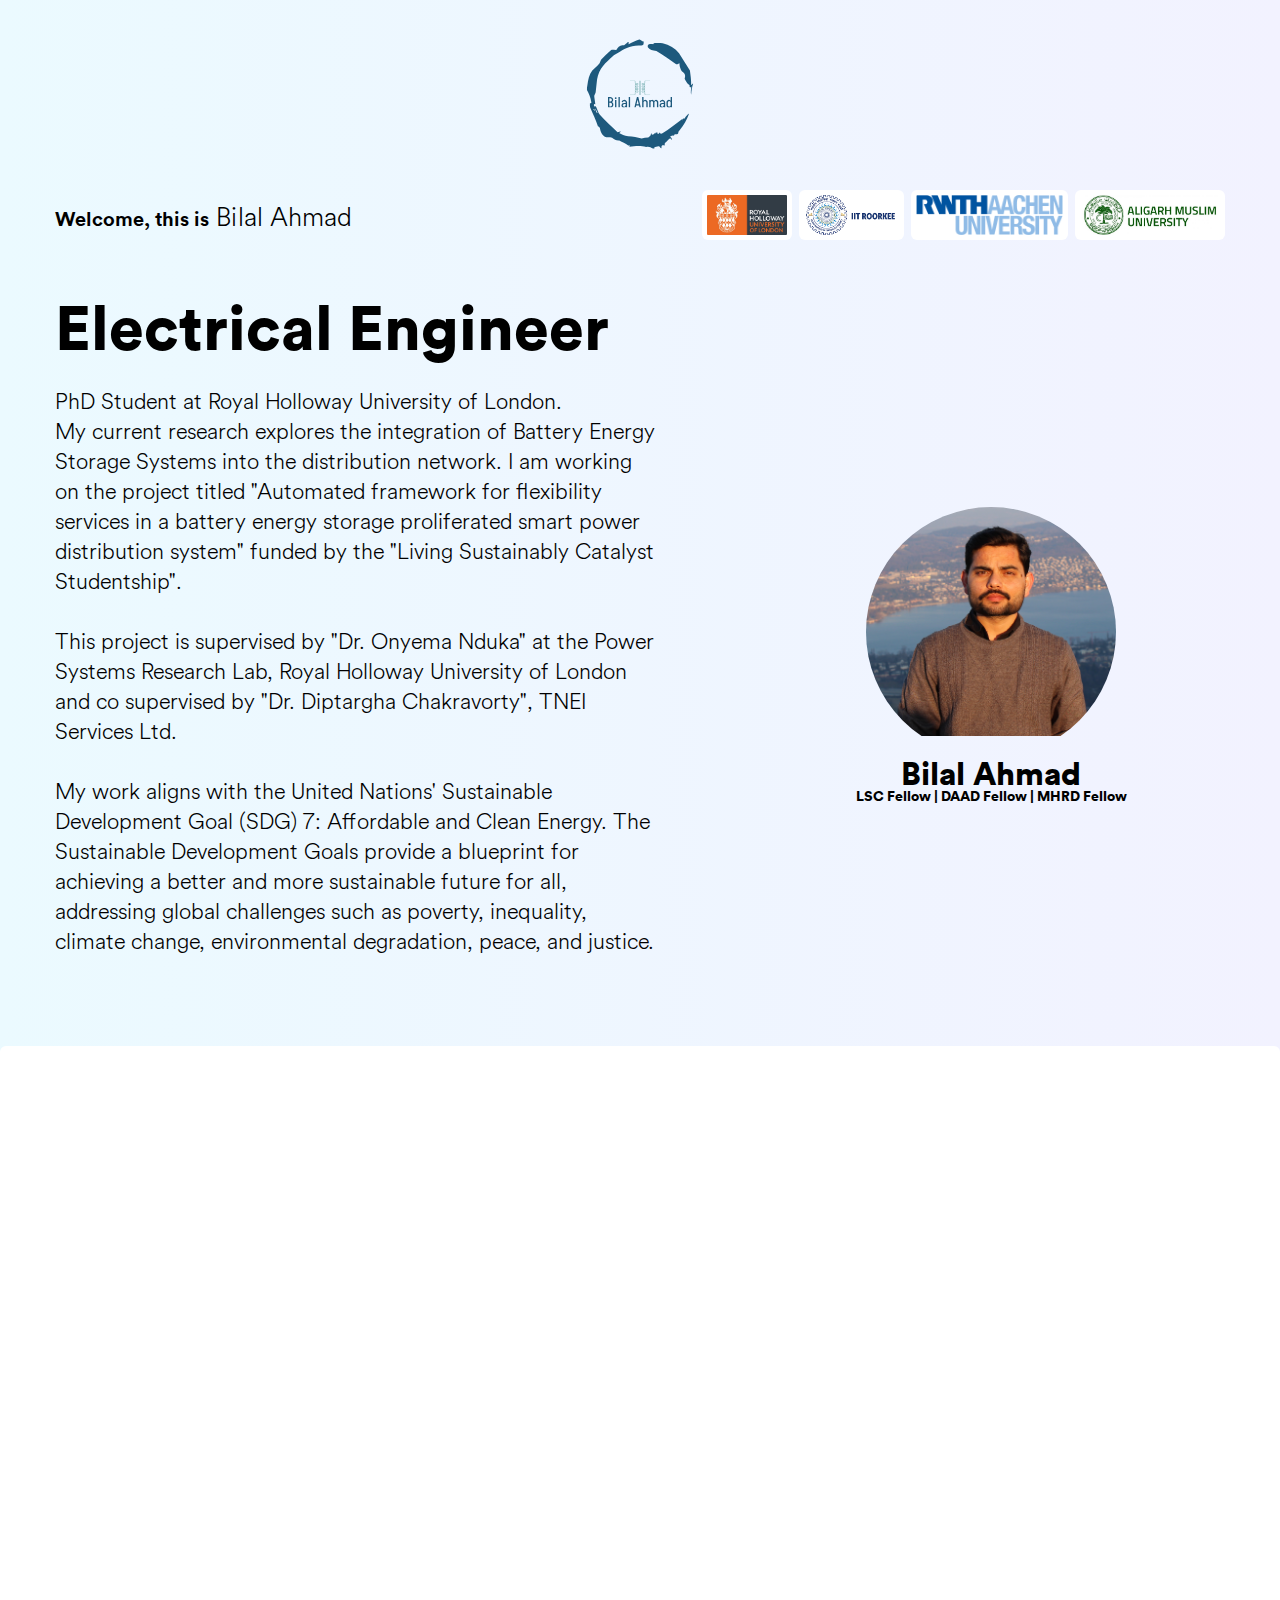
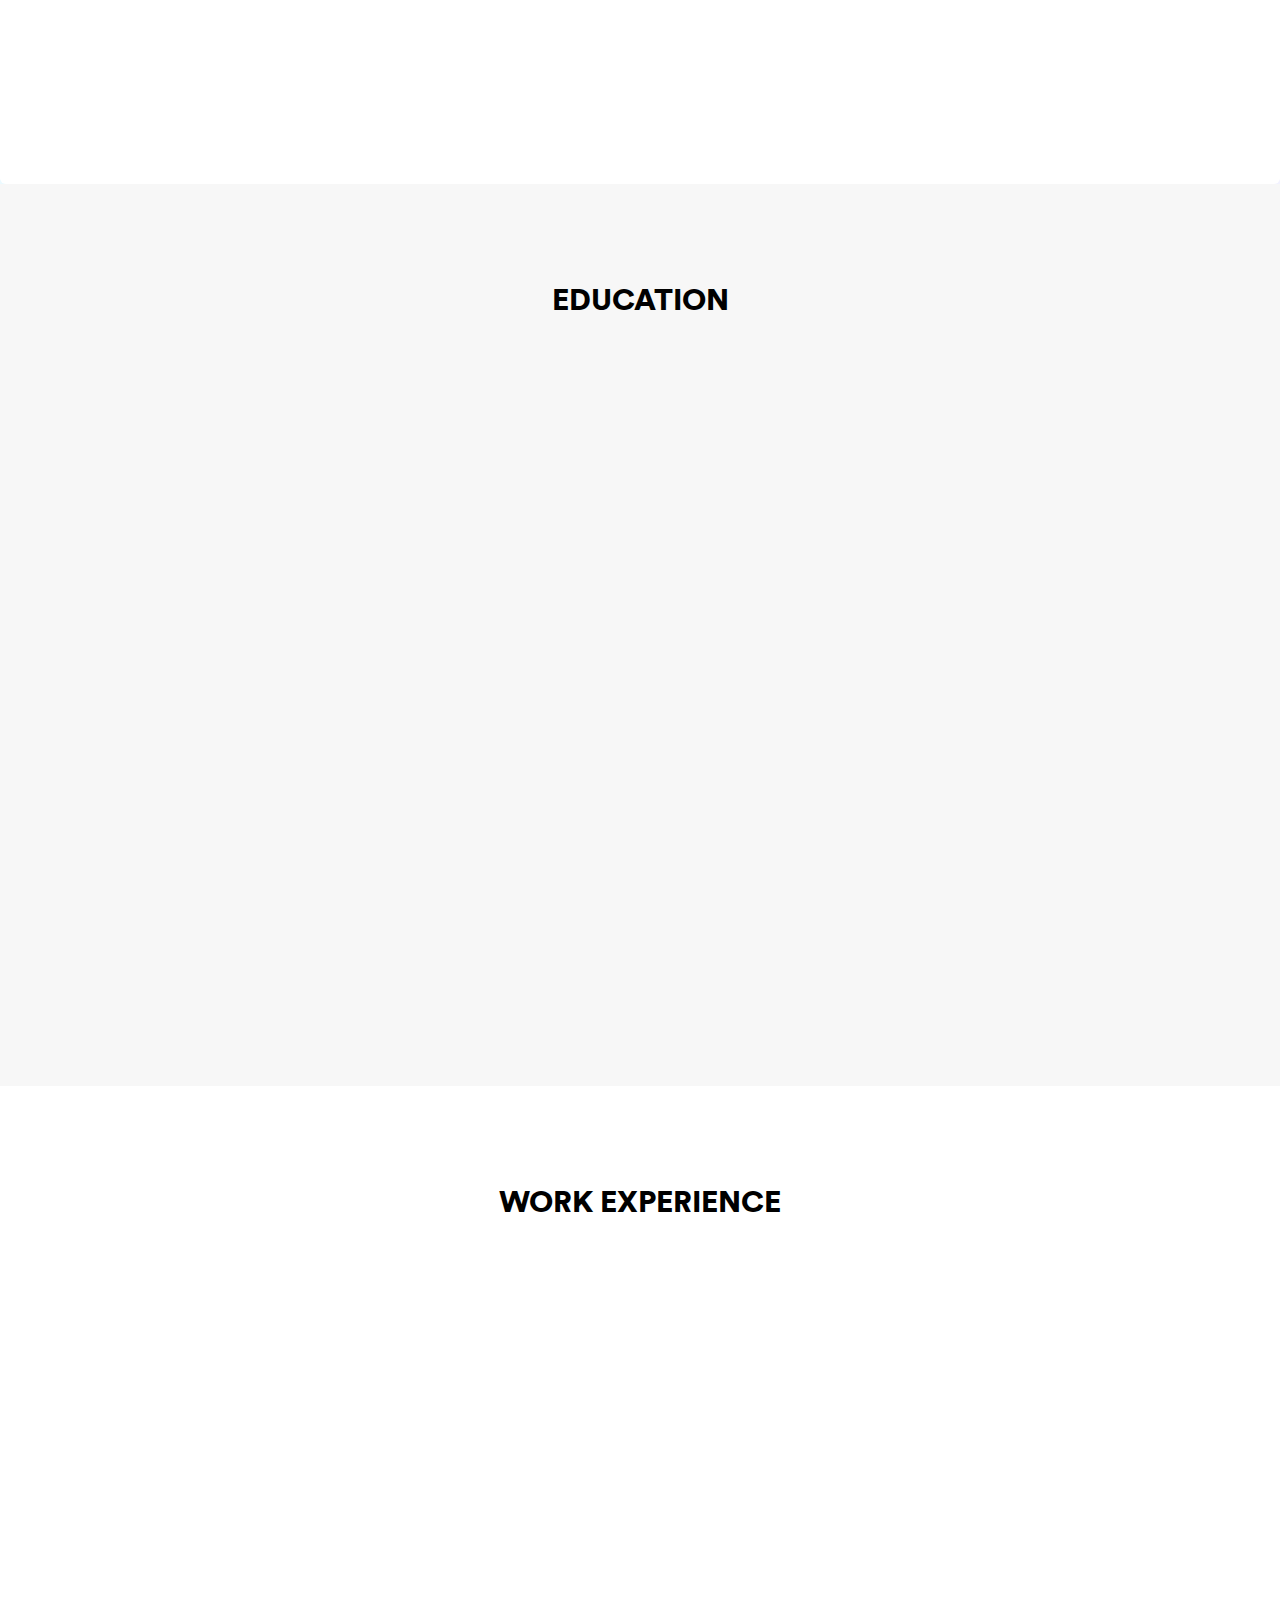
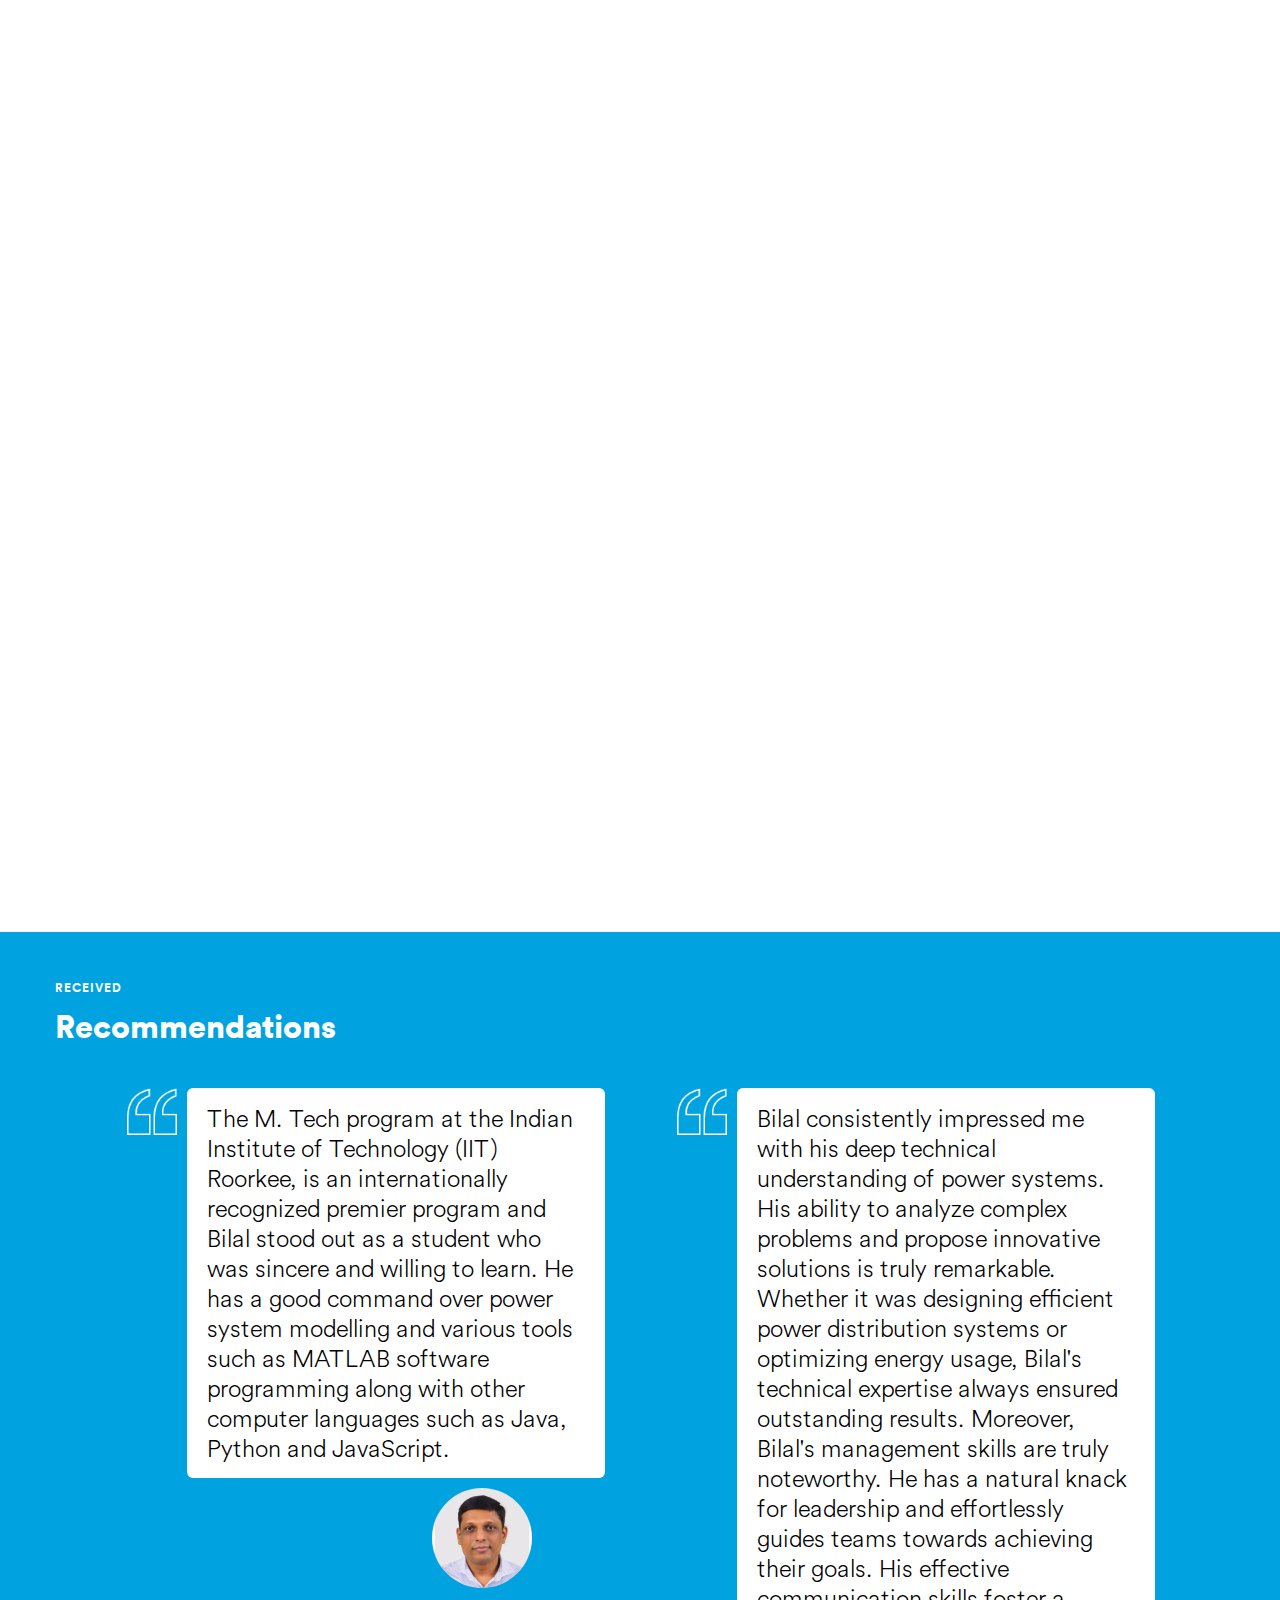
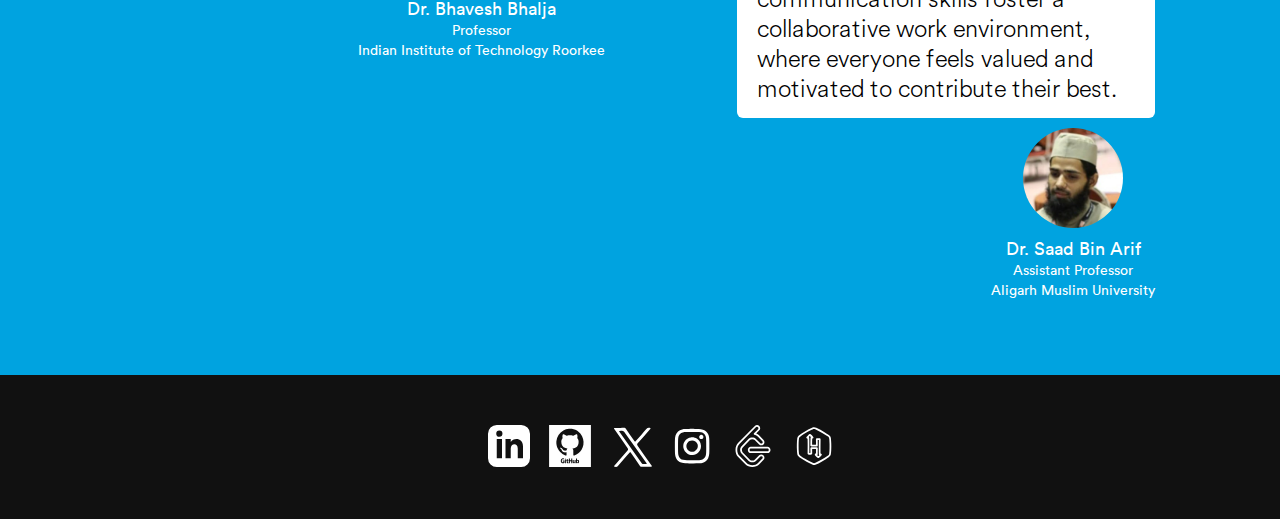
==== commit b7827ccb: "Stacks updated" ====
--- a/index.html
+++ b/index.html
@@ -109,10 +109,11 @@
                         <p>I am developing an automated framework of optimal procurement strategy for distribution Network Operator 
                             (DNO).</p>
                         <div class="design-tools">Things I enjoy developing:</div>
-                        <p>OPF models, Power Flow, Distribution System Modelling, Power Electronics Modelling, Control System 
+                        <p>Power System Security Models, Optimization Models, OPF models, Power Flow, Distribution System Modelling, Power Electronics Modelling, Control System 
                             Modelling </p>
                         <div class="design-tools">Modules Familiar with:</div>
                         <ul class="service-stack">
+                            <li>Gurobi</li>
                             <li>PandaPower</li>
                             <li>MATPOWER</li>
                             <li>Scipy</li>
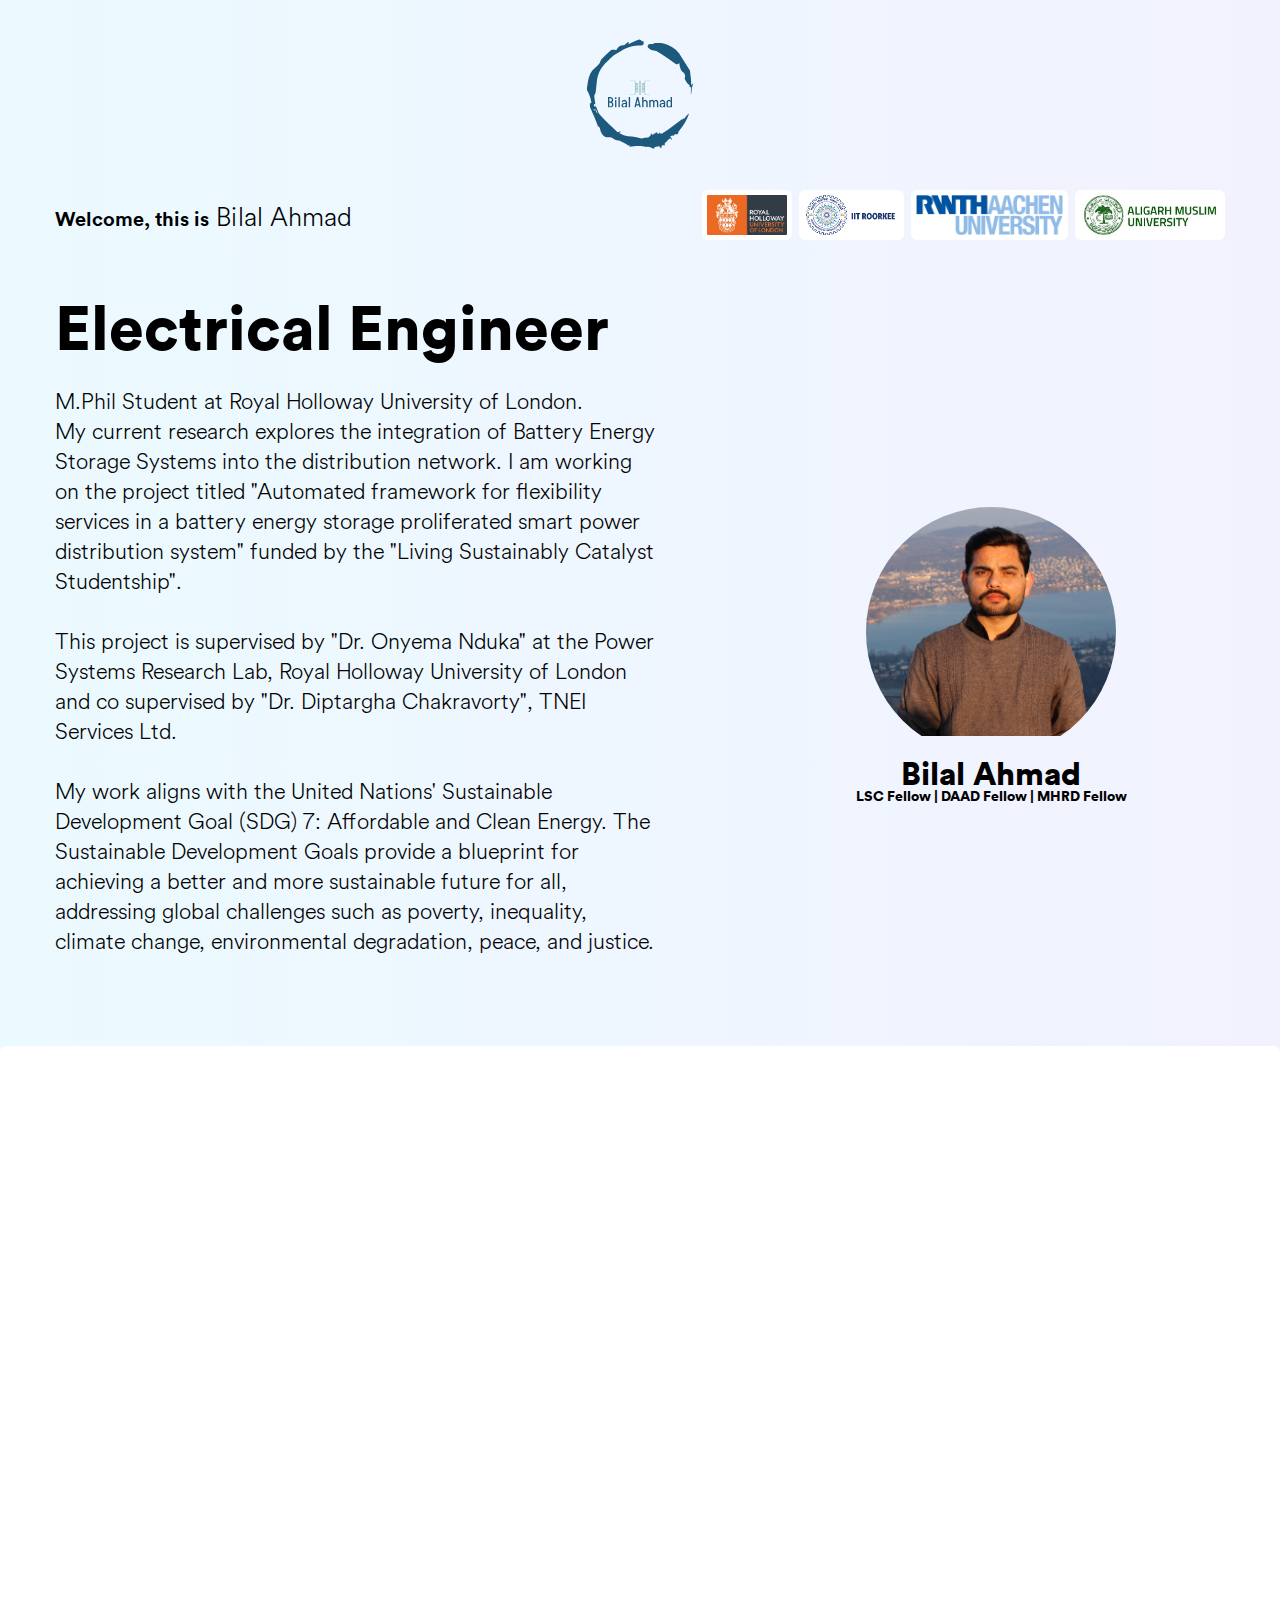
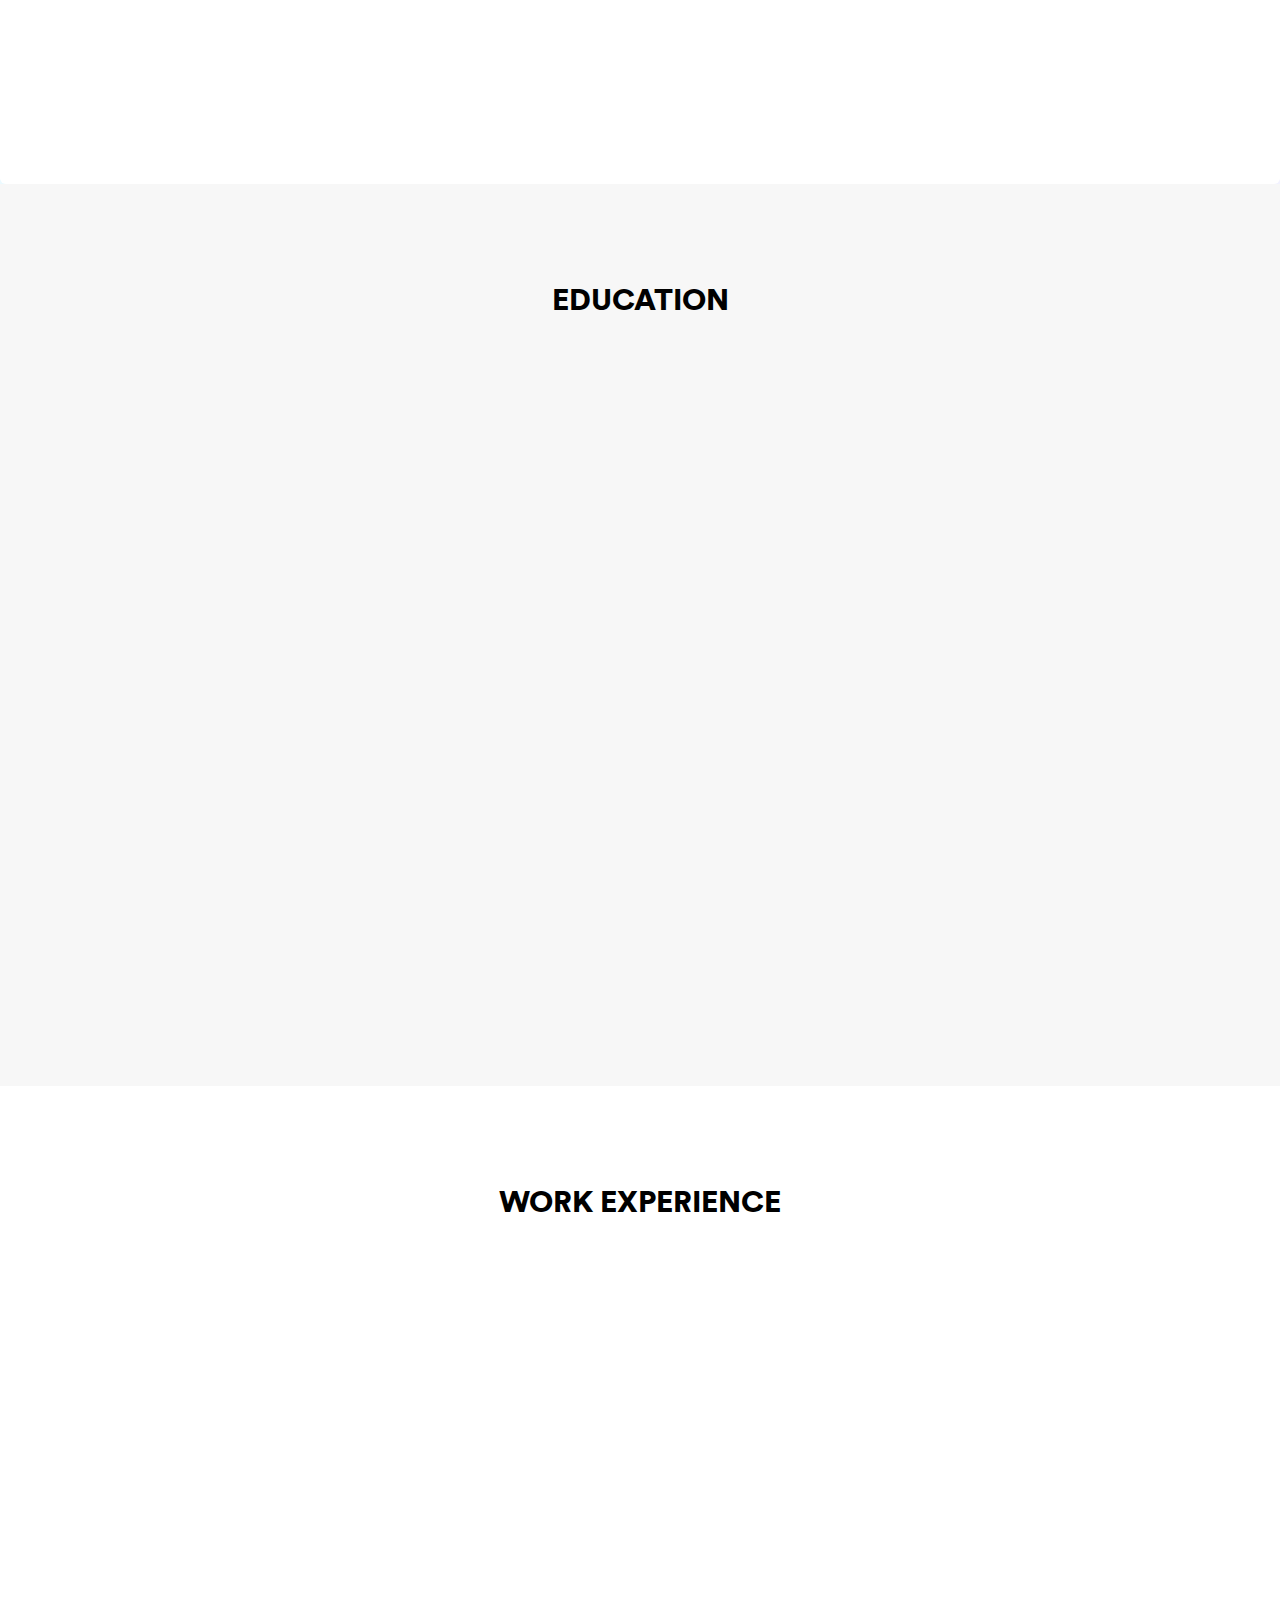
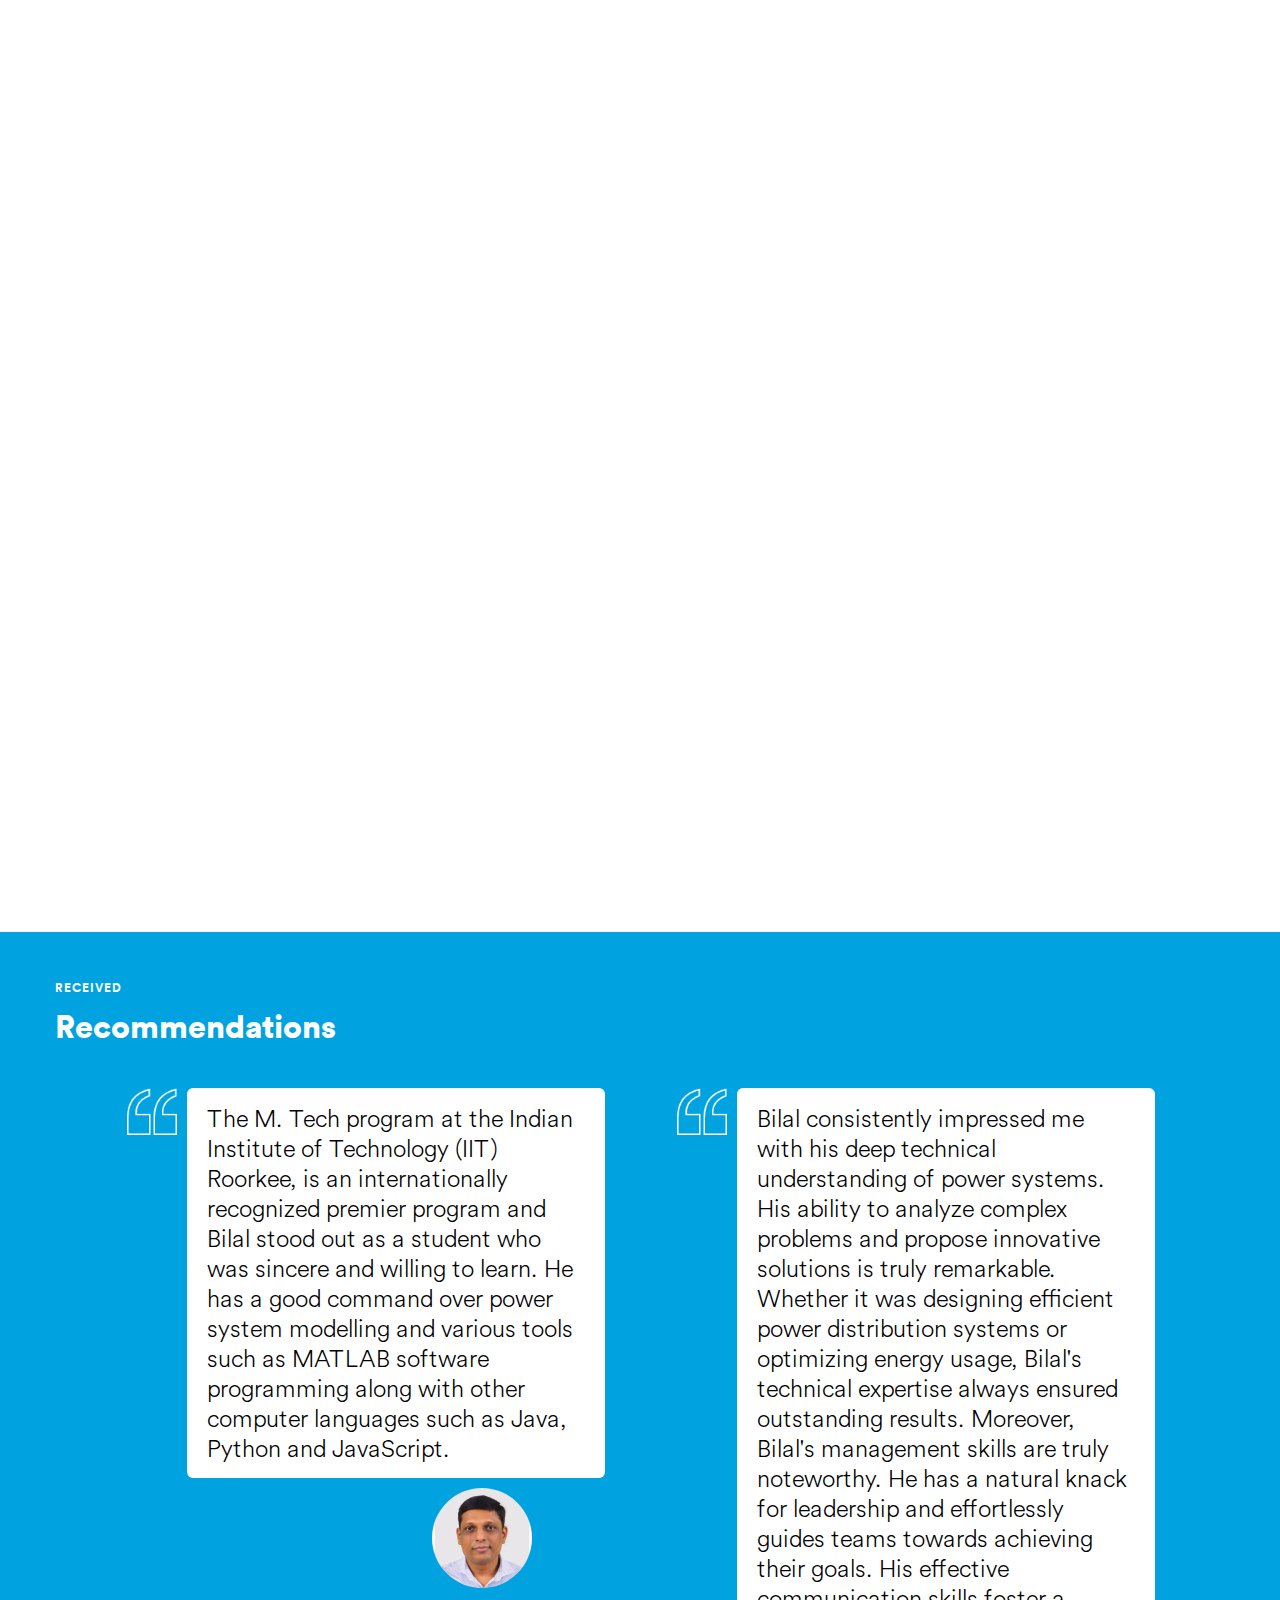
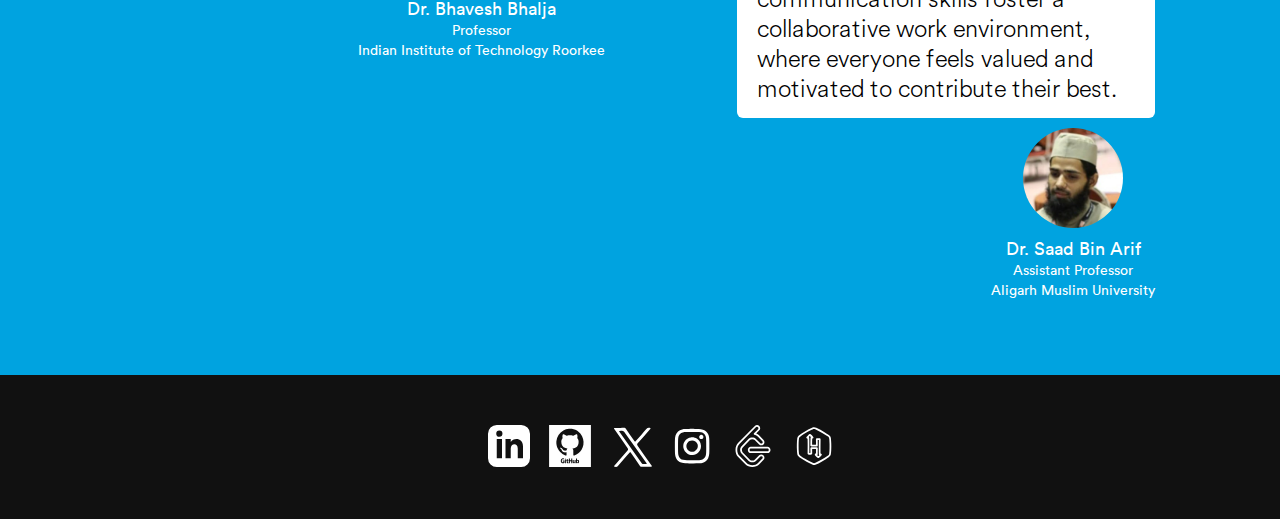
==== commit a8b89a58: "Career Updates" ====
--- a/index.html
+++ b/index.html
@@ -59,7 +59,7 @@
                         <h1>Electrical Engineer</h1>
                     </div>
                     <div class="about-more">
-                        <span>PhD Student at Royal Holloway University of London.<br /></span>
+                        <span>M.Phil Student at Royal Holloway University of London.<br /></span>
                         <span>My current research explores the integration of Battery Energy Storage Systems
                             into the distribution network. I am working on the project titled "Automated framework 
                             for flexibility services in a battery energy storage proliferated smart power 
@@ -200,7 +200,7 @@
                                         data-aos-easing="ease-in-out"
                                         data-aos-mirror="true"
                                         data-aos-once="false">
-                                        <div class="degree">Doctor of Philosophy (PhD)</div>
+                                        <div class="degree">Master of Philosophy (M. Phil) </div>
                                         <div class="institution">Royal Holloway University of London</div>
                                         <div class="duration"><span>Topic -</span> Automated Framework for Flexibility 
                                         Services in a Battery Energy Storage Proliferated Smart Power Distribution System</div>
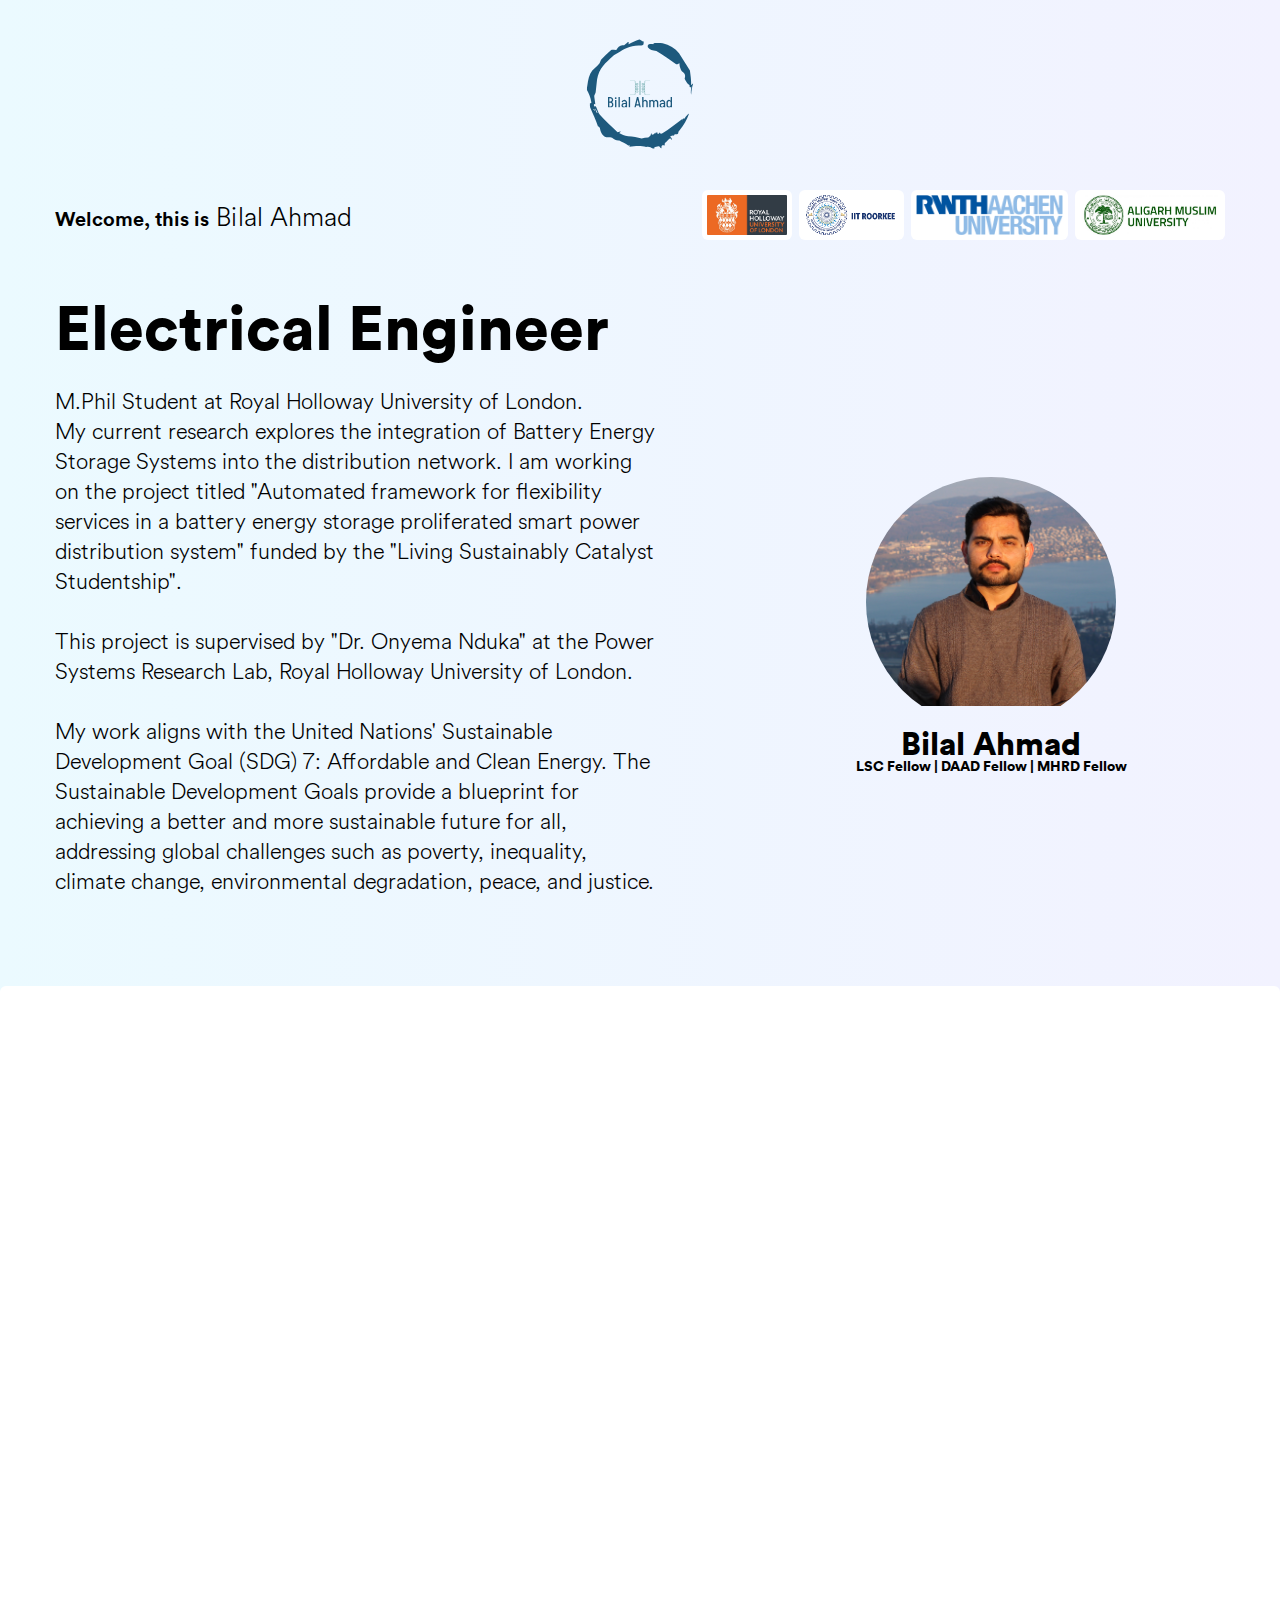
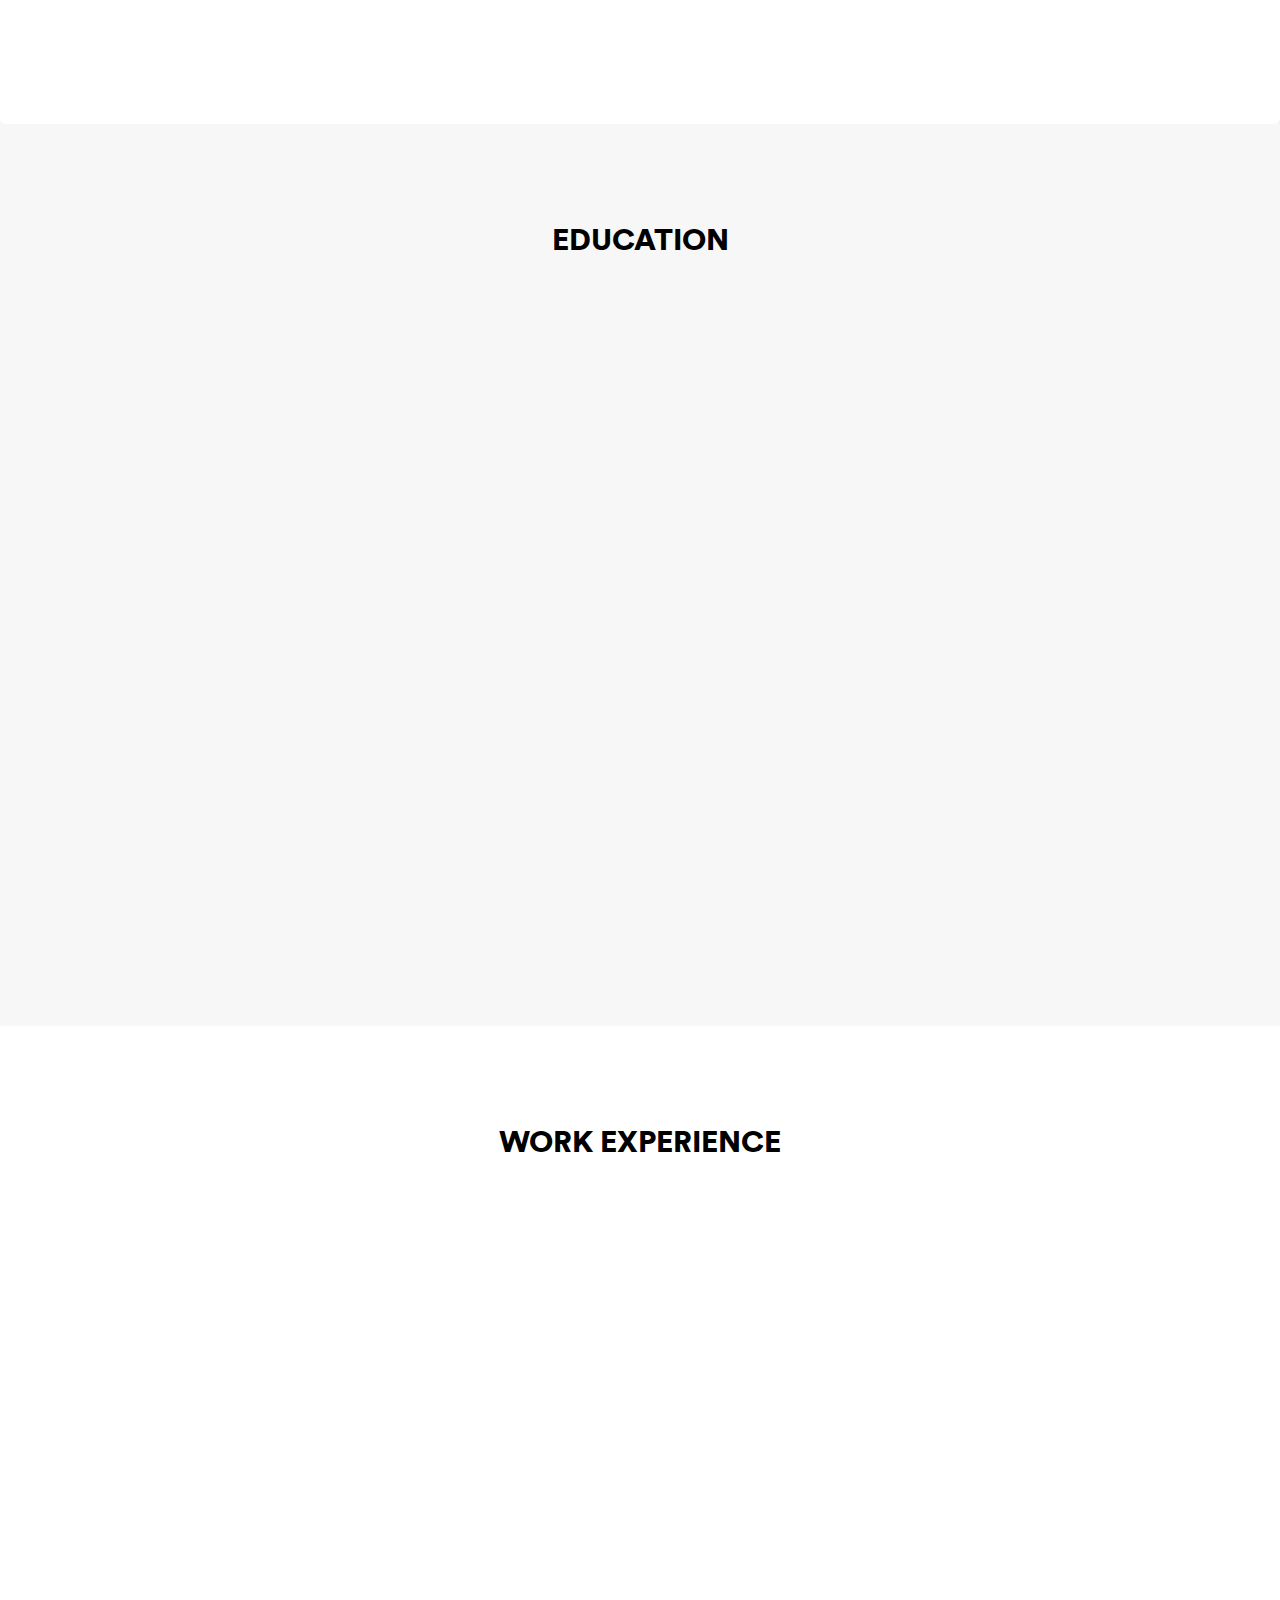
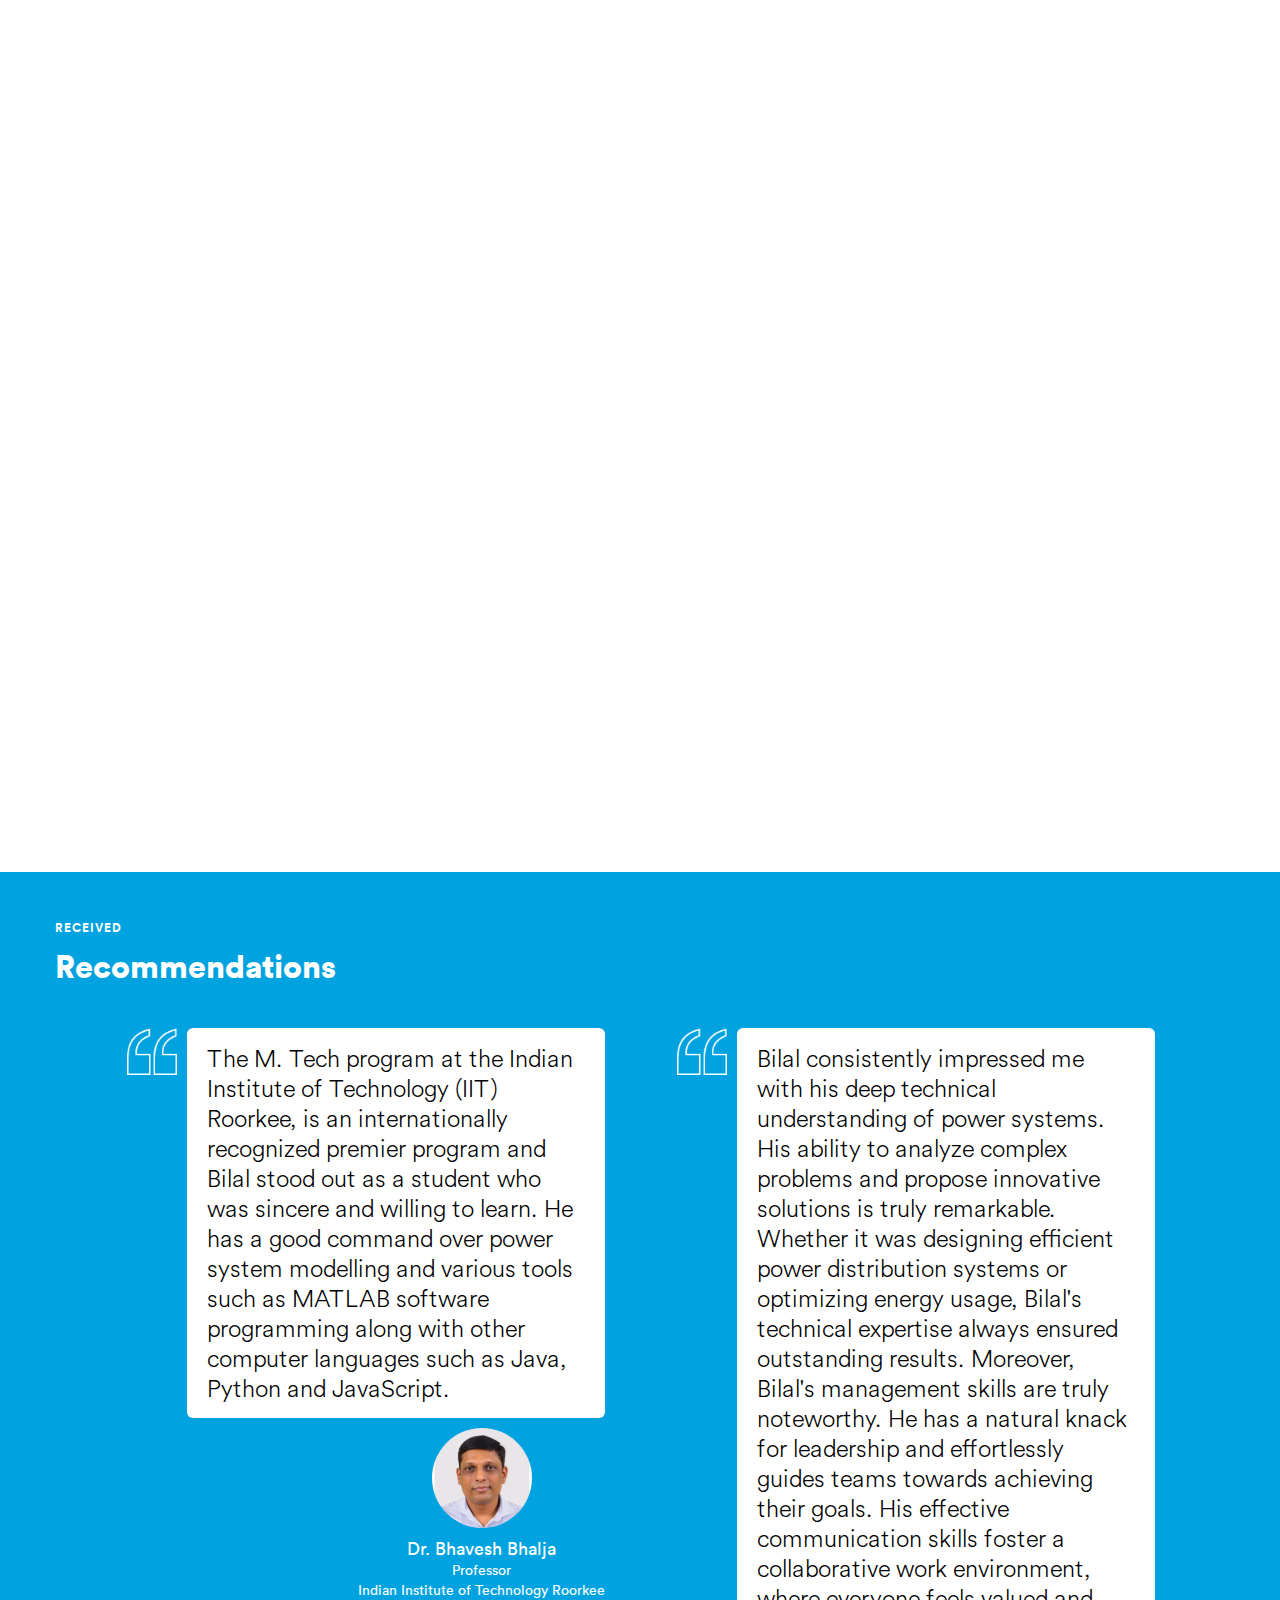
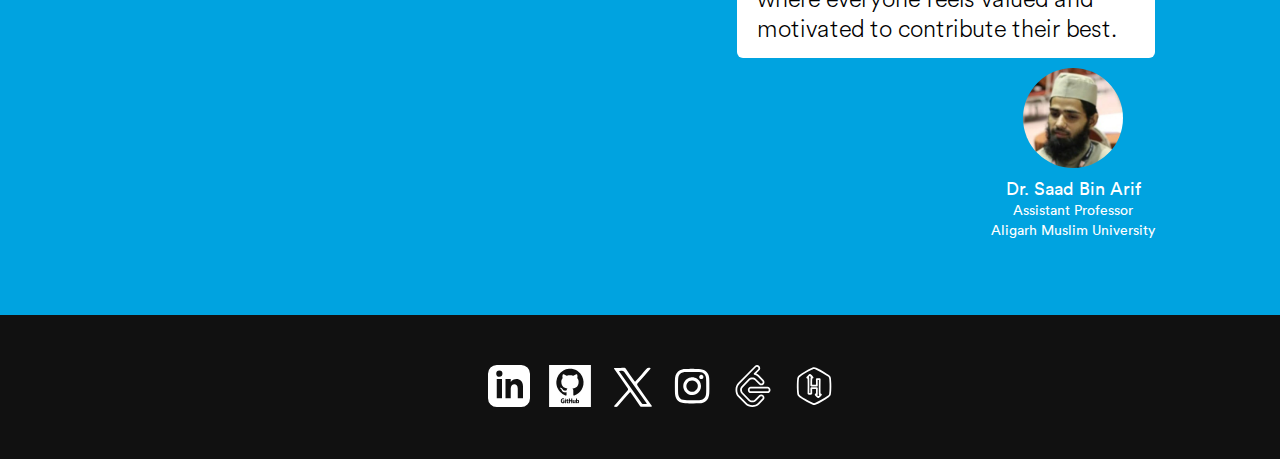
==== commit 33fde98c: "Experience added" ====
--- a/index.html
+++ b/index.html
@@ -66,8 +66,7 @@
                             distribution system" funded by the "Living Sustainably Catalyst Studentship".<br /></span>
                         <span><br/></span>
                         <span>This project is supervised by "Dr. Onyema Nduka" at the Power Systems Research Lab, 
-                            Royal Holloway University of London and co supervised by "Dr. Diptargha Chakravorty", 
-                            TNEI Services Ltd.<br /></span>
+                            Royal Holloway University of London.<br /></span>
                         <span><br/></span>
                         <span>My work aligns with the United Nations' Sustainable Development Goal (SDG) 7: Affordable 
                             and Clean Energy. The Sustainable Development Goals provide a blueprint for achieving a 
@@ -359,11 +358,11 @@
                                         <div class="duration">
                                             <div>Responsibility:</div>
                                             <ul>
-                                                <li>AI/ML integration in HCL products</li>
-                                                <li>Handwritten Text Extraction</li>
-                                                <li>Catalogue Tagging</li>
-                                                <li>Sales Forecasting</li>
-                                                <li>Optical Character Recognition</li>
+                                                <li>Development of Multi Terminal DC microgrid model in MATLAB</li>
+                                                <li>Derivation and implementation of ADRC Scheme for converters</li>
+                                                <li>Analytical demonstration of the robustness and convergence</li>
+                                                <li>The small signal, sensitivity, and modal analysis to determine the influence
+                                                     of the control and system parameters and its validation</li>
                                             </ul>
                                         </div>
                                     </div>
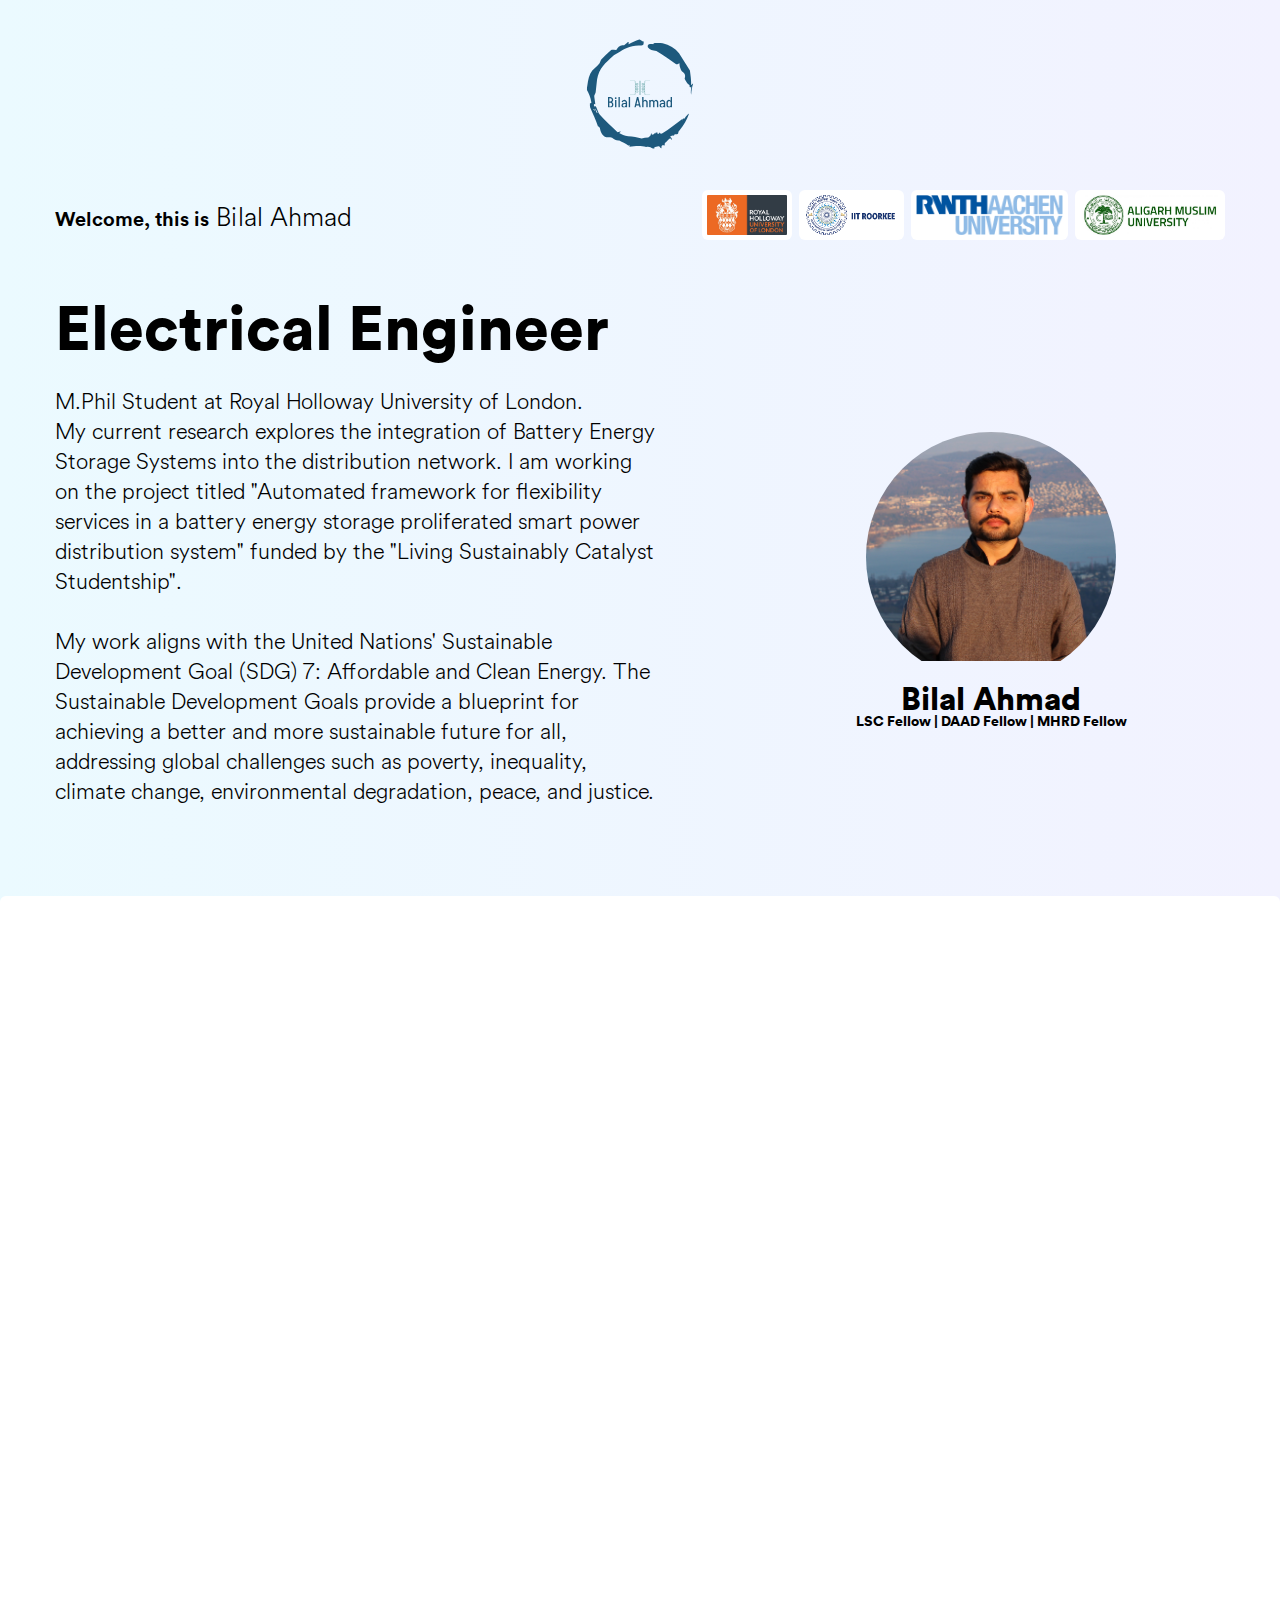
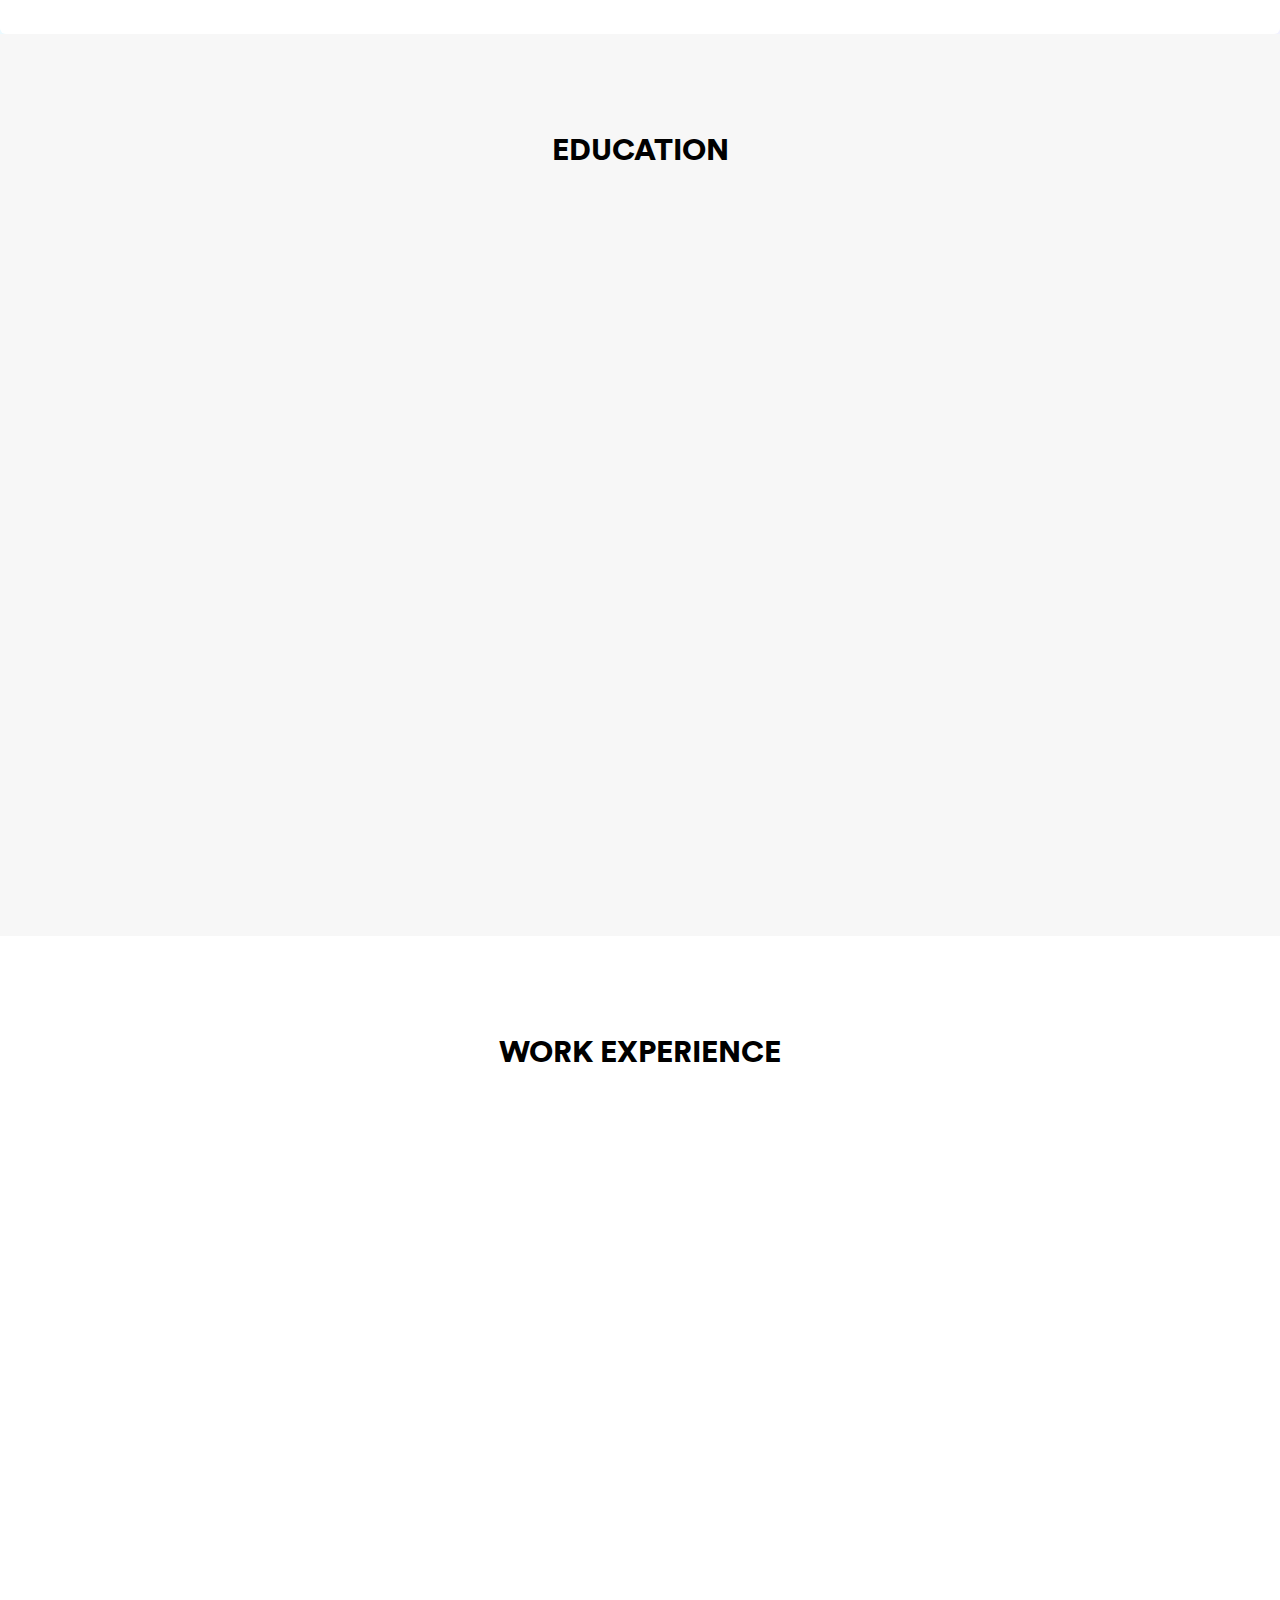
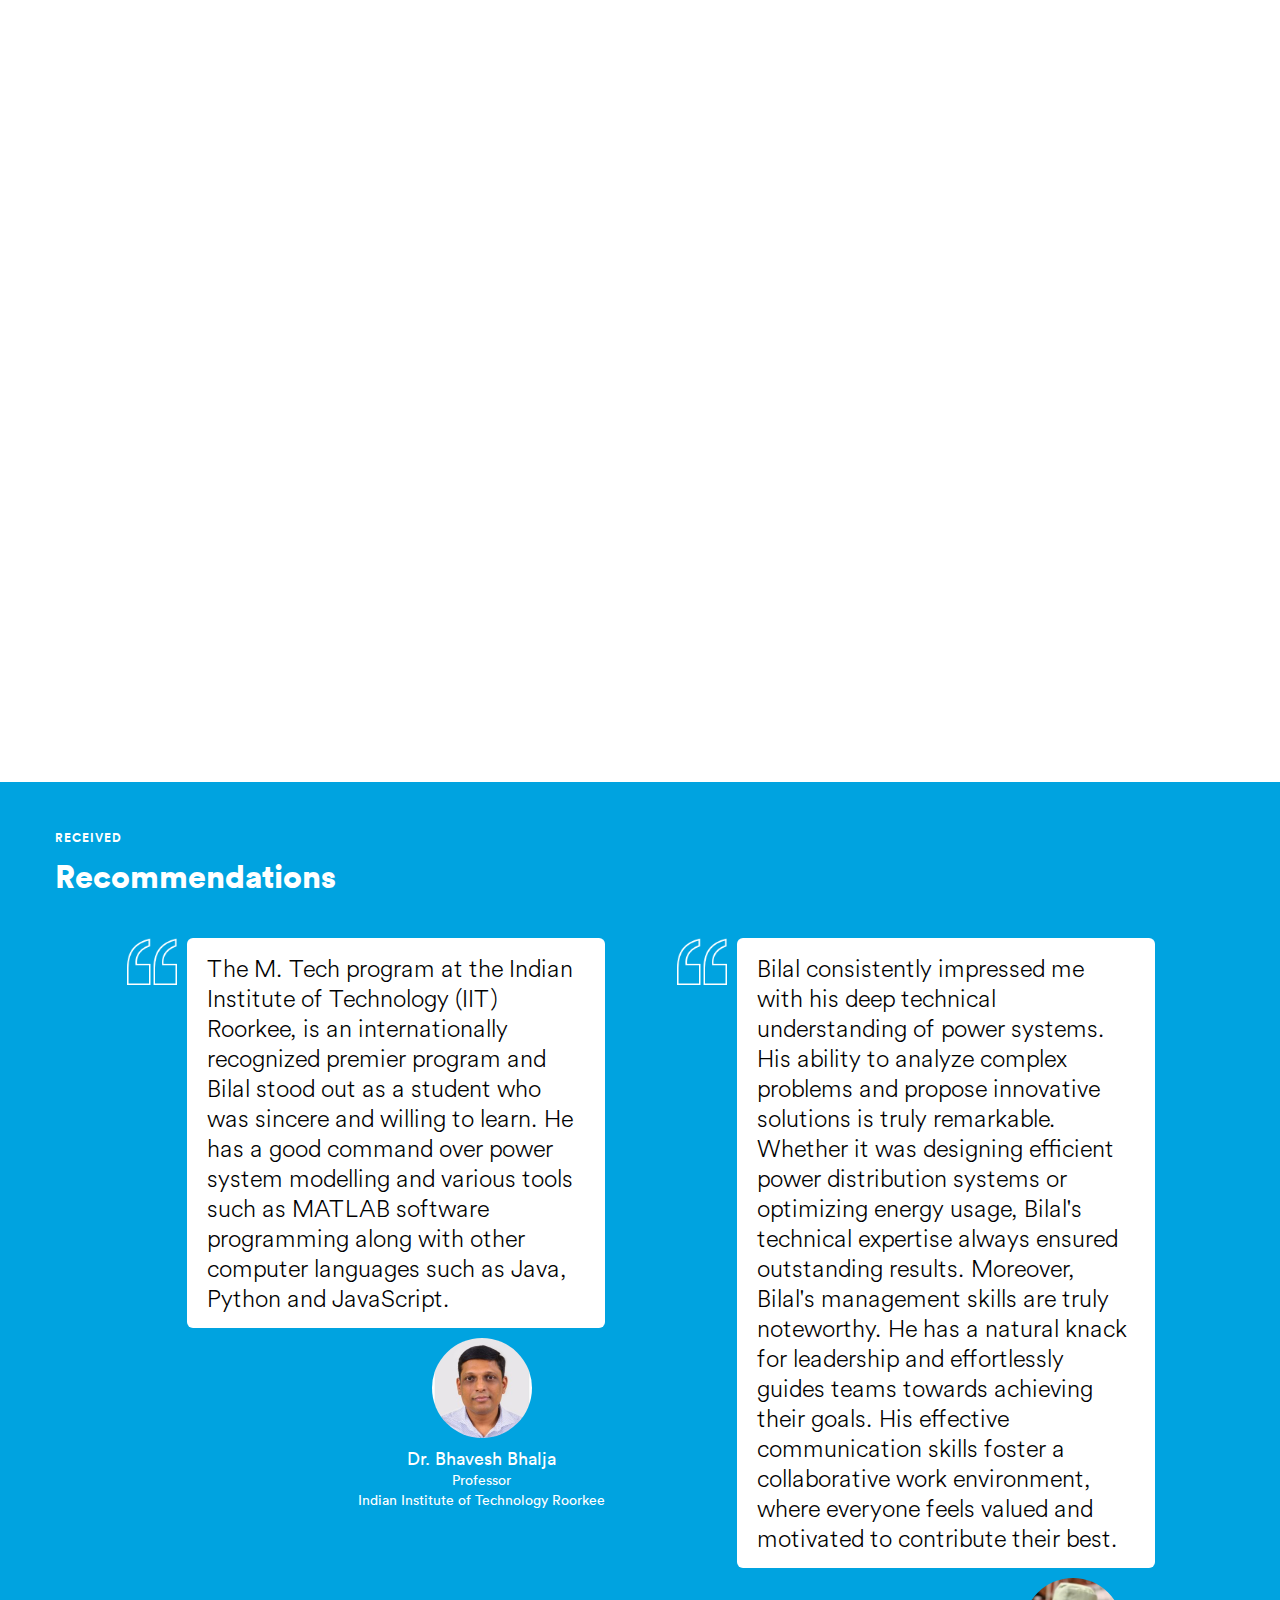
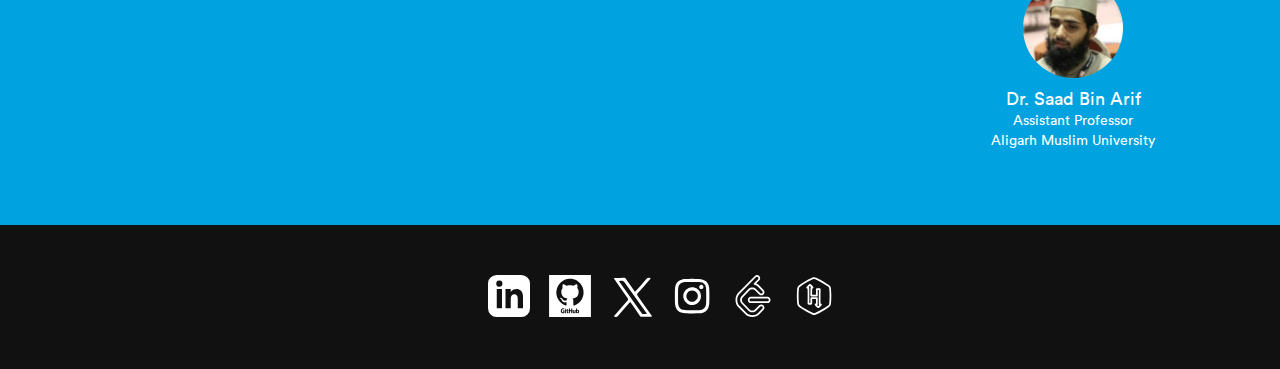
==== commit 00208bf6: "Description updated" ====
--- a/index.html
+++ b/index.html
@@ -65,9 +65,11 @@
                             for flexibility services in a battery energy storage proliferated smart power 
                             distribution system" funded by the "Living Sustainably Catalyst Studentship".<br /></span>
                         <span><br/></span>
+                        <!--
                         <span>This project is supervised by "Dr. Onyema Nduka" at the Power Systems Research Lab, 
                             Royal Holloway University of London.<br /></span>
                         <span><br/></span>
+                        -->
                         <span>My work aligns with the United Nations' Sustainable Development Goal (SDG) 7: Affordable 
                             and Clean Energy. The Sustainable Development Goals provide a blueprint for achieving a 
                             better and more sustainable future for all, addressing global challenges such as poverty, 
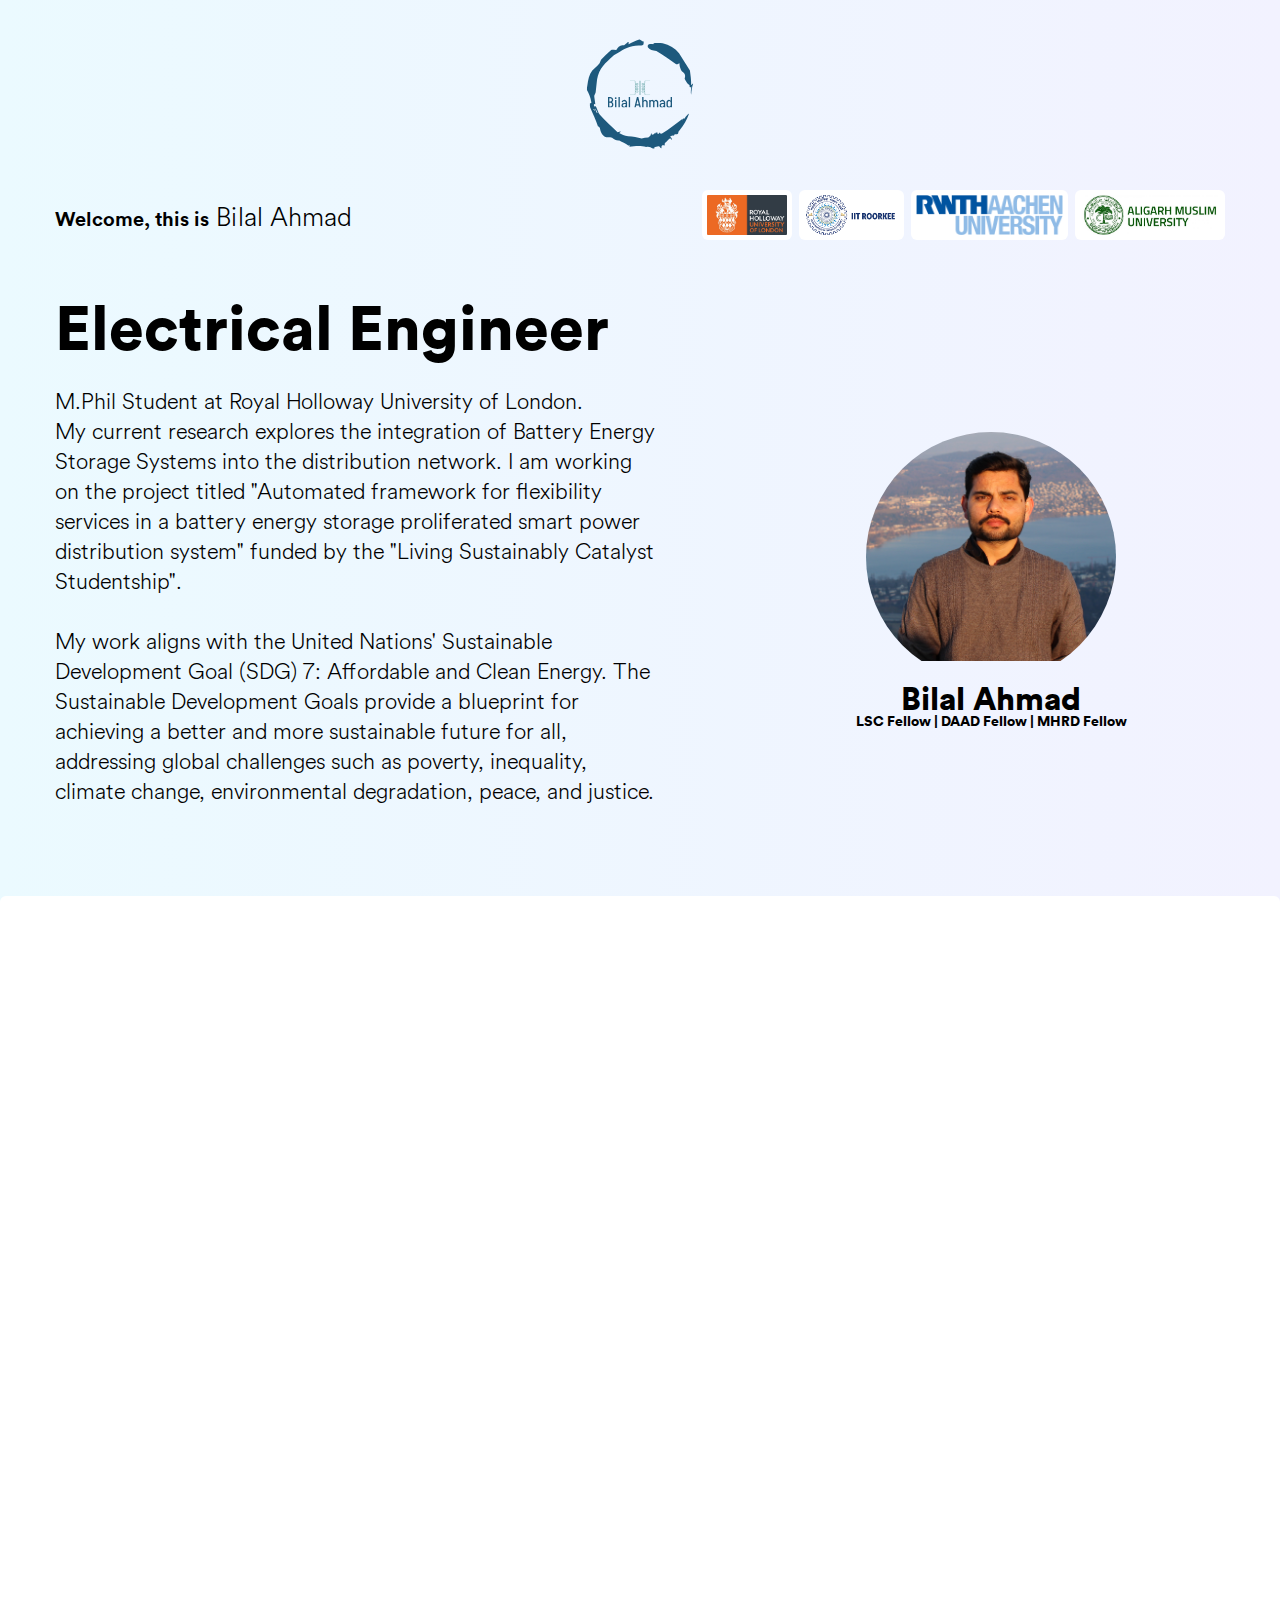
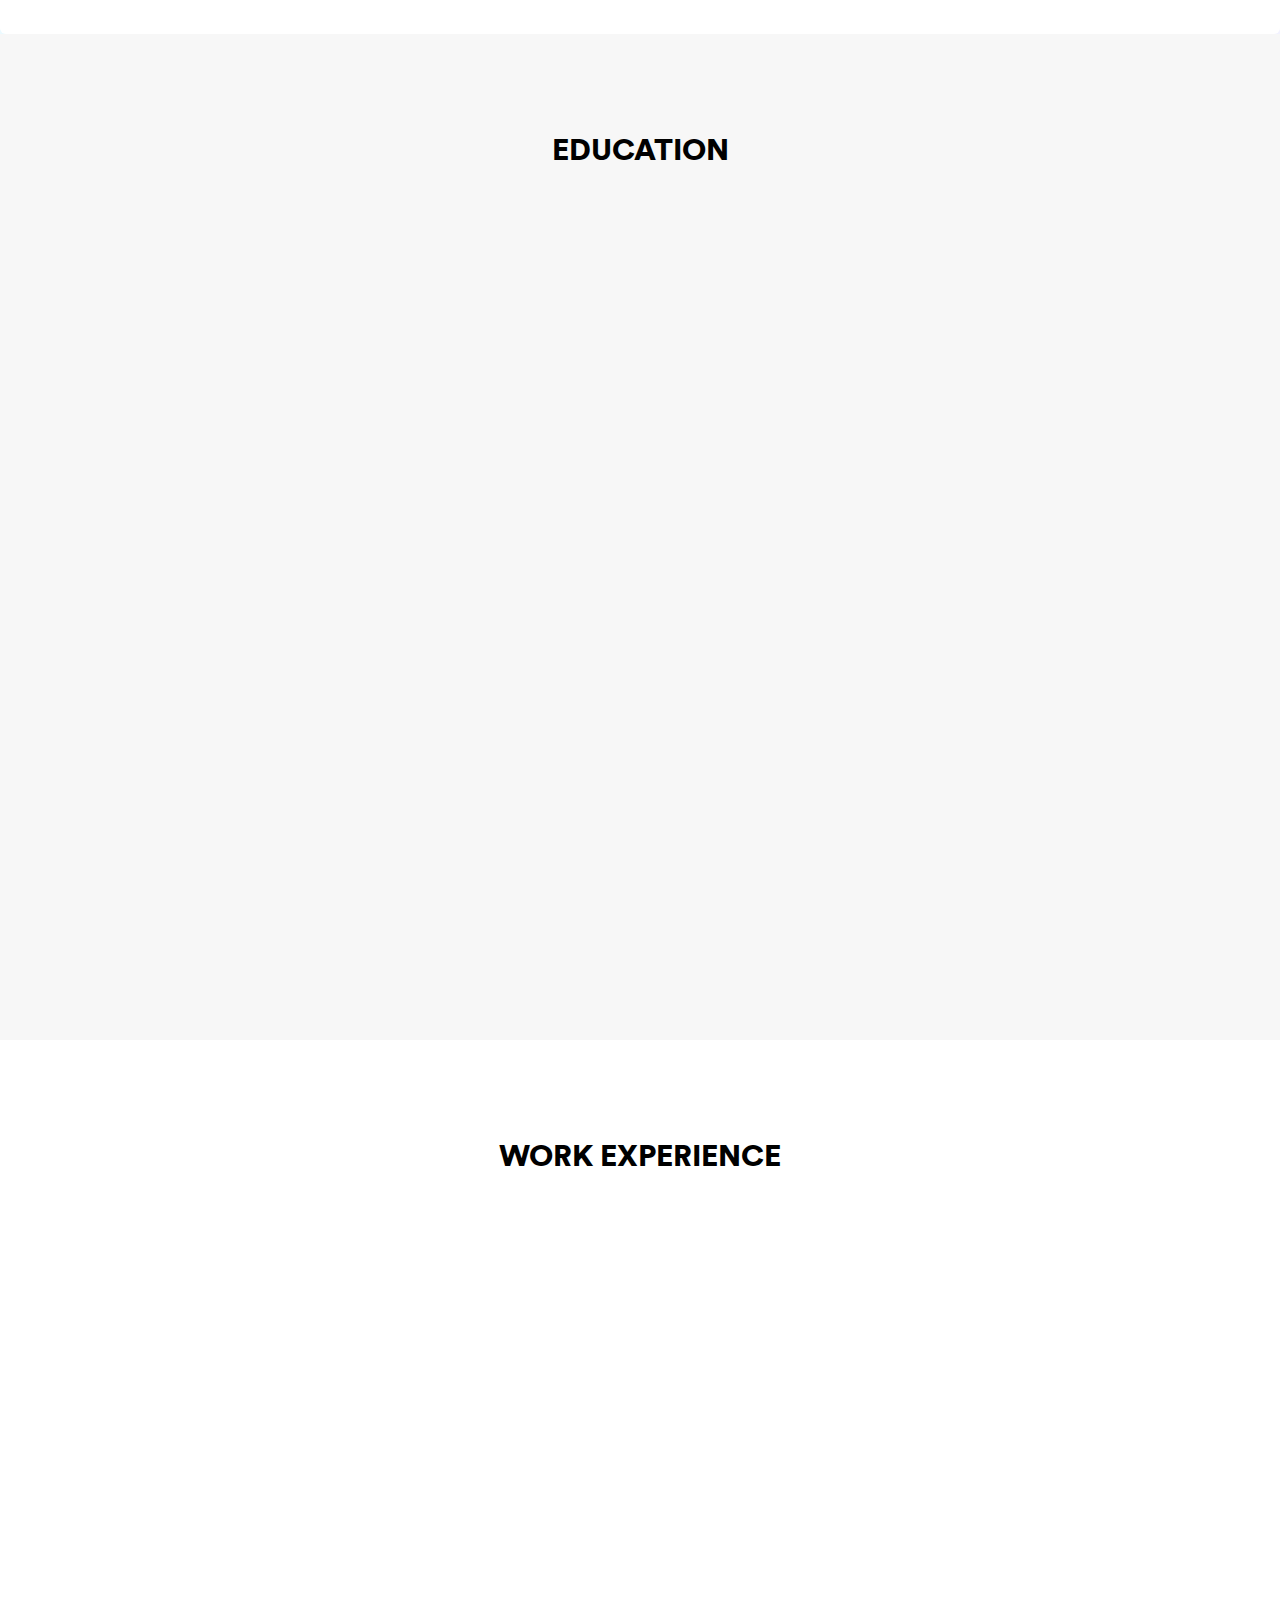
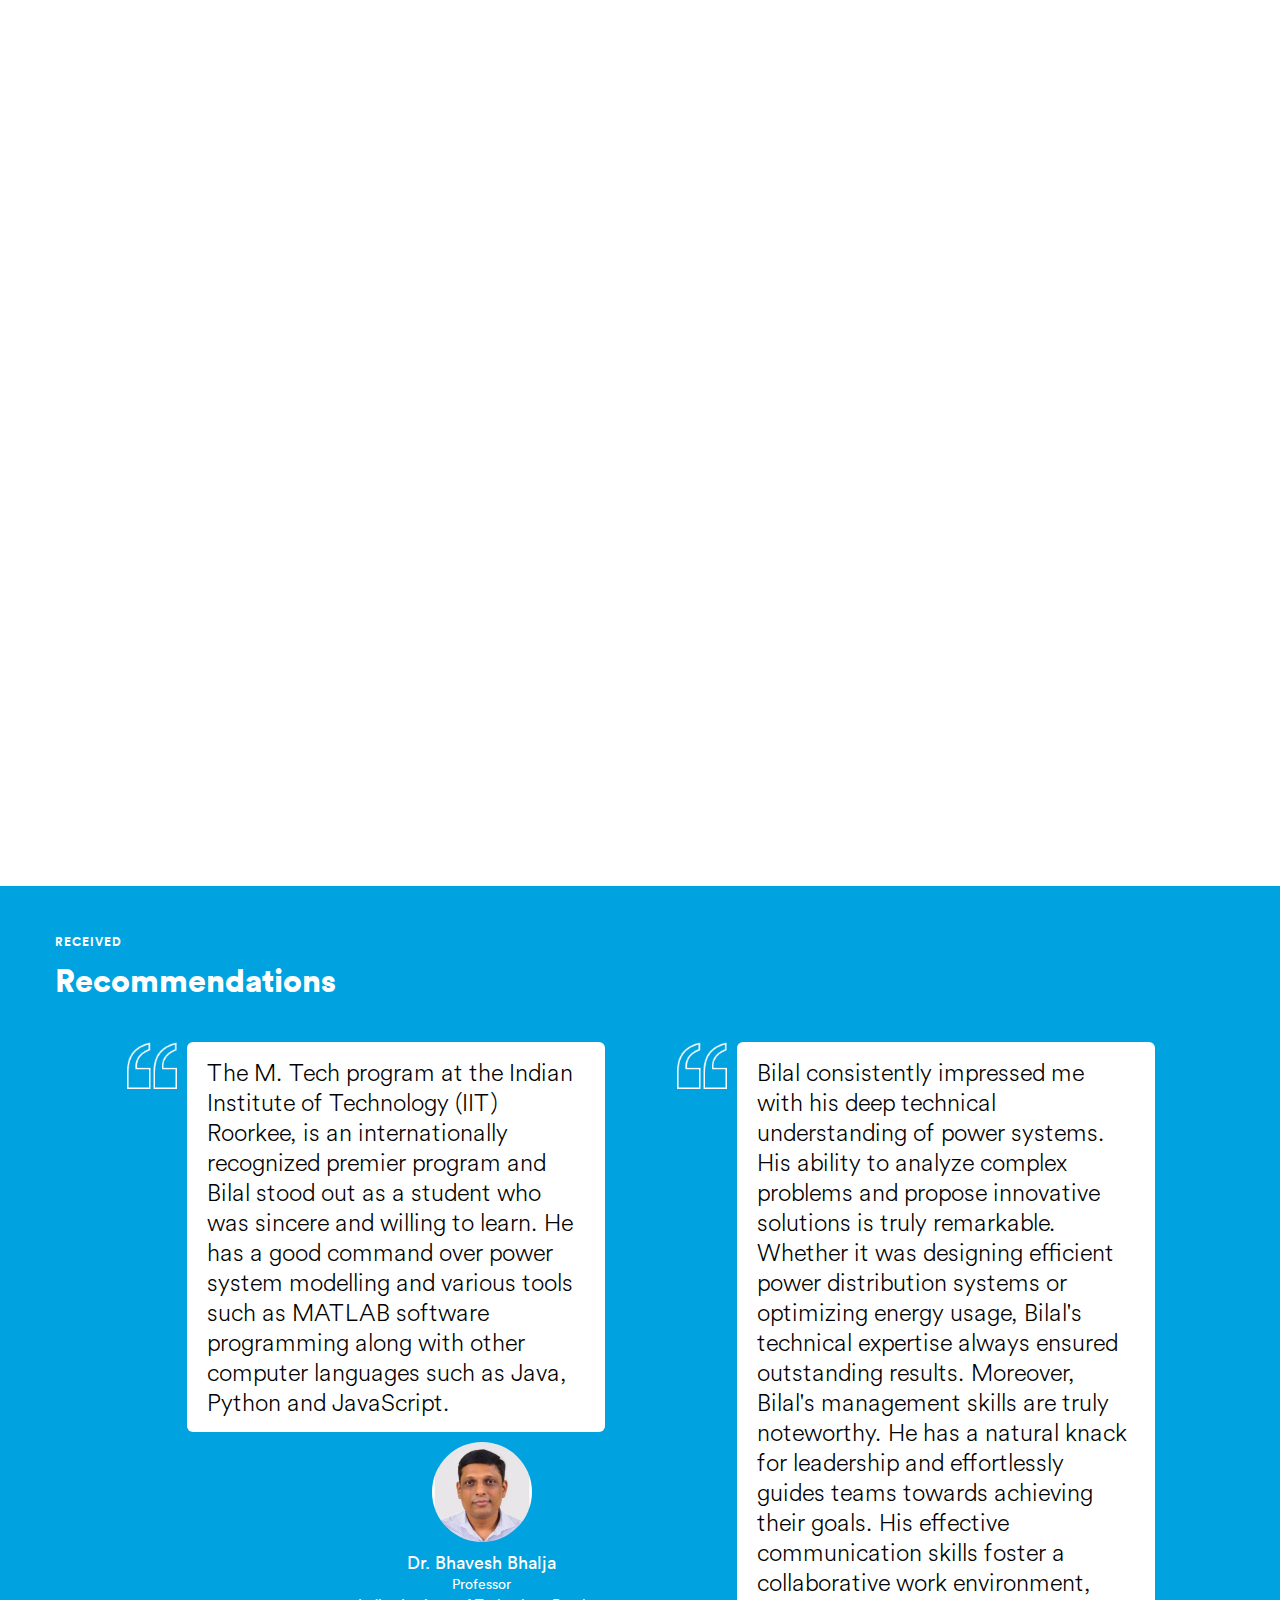
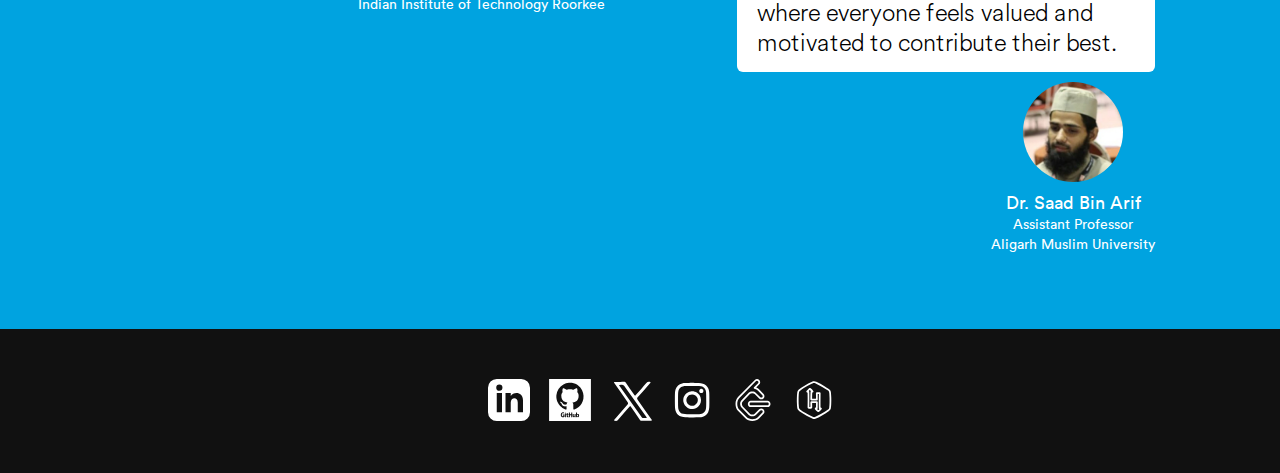
==== commit 20e4caad: "PhD Update" ====
--- a/index.html
+++ b/index.html
@@ -8,7 +8,7 @@
     <link rel="stylesheet" href="css/typography.css">
     <link rel="stylesheet" href="css/custom.css">
     <link rel="stylesheet" href="css/styles.css">
-    <link rel="icon" type="image/png" href="image/favicon.ico" />
+    <link rel="icon" type="image/png" href="image/webicon.ico" />
     <link href="css/aos.css" rel="stylesheet">
     <!-- <link rel="preconnect" href="https://fonts.googleapis.com">
     <link rel="preconnect" href="https://fonts.gstatic.com" crossorigin>
@@ -201,6 +201,38 @@
                                         data-aos-easing="ease-in-out"
                                         data-aos-mirror="true"
                                         data-aos-once="false">
+                                        <div class="degree">Doctor of Philosophy (PhD) </div>
+                                        <!--
+                                        <div class="institution">Royal Holloway University of London</div>
+                                        <div class="duration"><span>Topic -</span> Automated Framework for Flexibility 
+                                        Services in a Battery Energy Storage Proliferated Smart Power Distribution System</div>
+                                        -->
+                                    </div>
+                                </div>
+                                <div class="classes-edu"
+                                    data-aos="fade-up"
+                                    data-aos-offset="10"
+                                    data-aos-delay="20"
+                                    data-aos-duration="1000"
+                                    data-aos-easing="ease-in-out"
+                                    data-aos-mirror="true"
+                                    data-aos-once="false">
+                                    <div class="left-edu"
+                                        data-aos="fade-up"
+                                        data-aos-offset="10"
+                                        data-aos-delay="20"
+                                        data-aos-duration="1500"
+                                        data-aos-easing="ease-in-out"
+                                        data-aos-mirror="true"
+                                        data-aos-once="false"><img src="img/student.svg"></div>
+                                    <div class="right-edu"
+                                        data-aos="fade-up"
+                                        data-aos-offset="10"
+                                        data-aos-delay="30"
+                                        data-aos-duration="2000"
+                                        data-aos-easing="ease-in-out"
+                                        data-aos-mirror="true"
+                                        data-aos-once="false">
                                         <div class="degree">Master of Philosophy (M. Phil) </div>
                                         <div class="institution">Royal Holloway University of London</div>
                                         <div class="duration"><span>Topic -</span> Automated Framework for Flexibility 
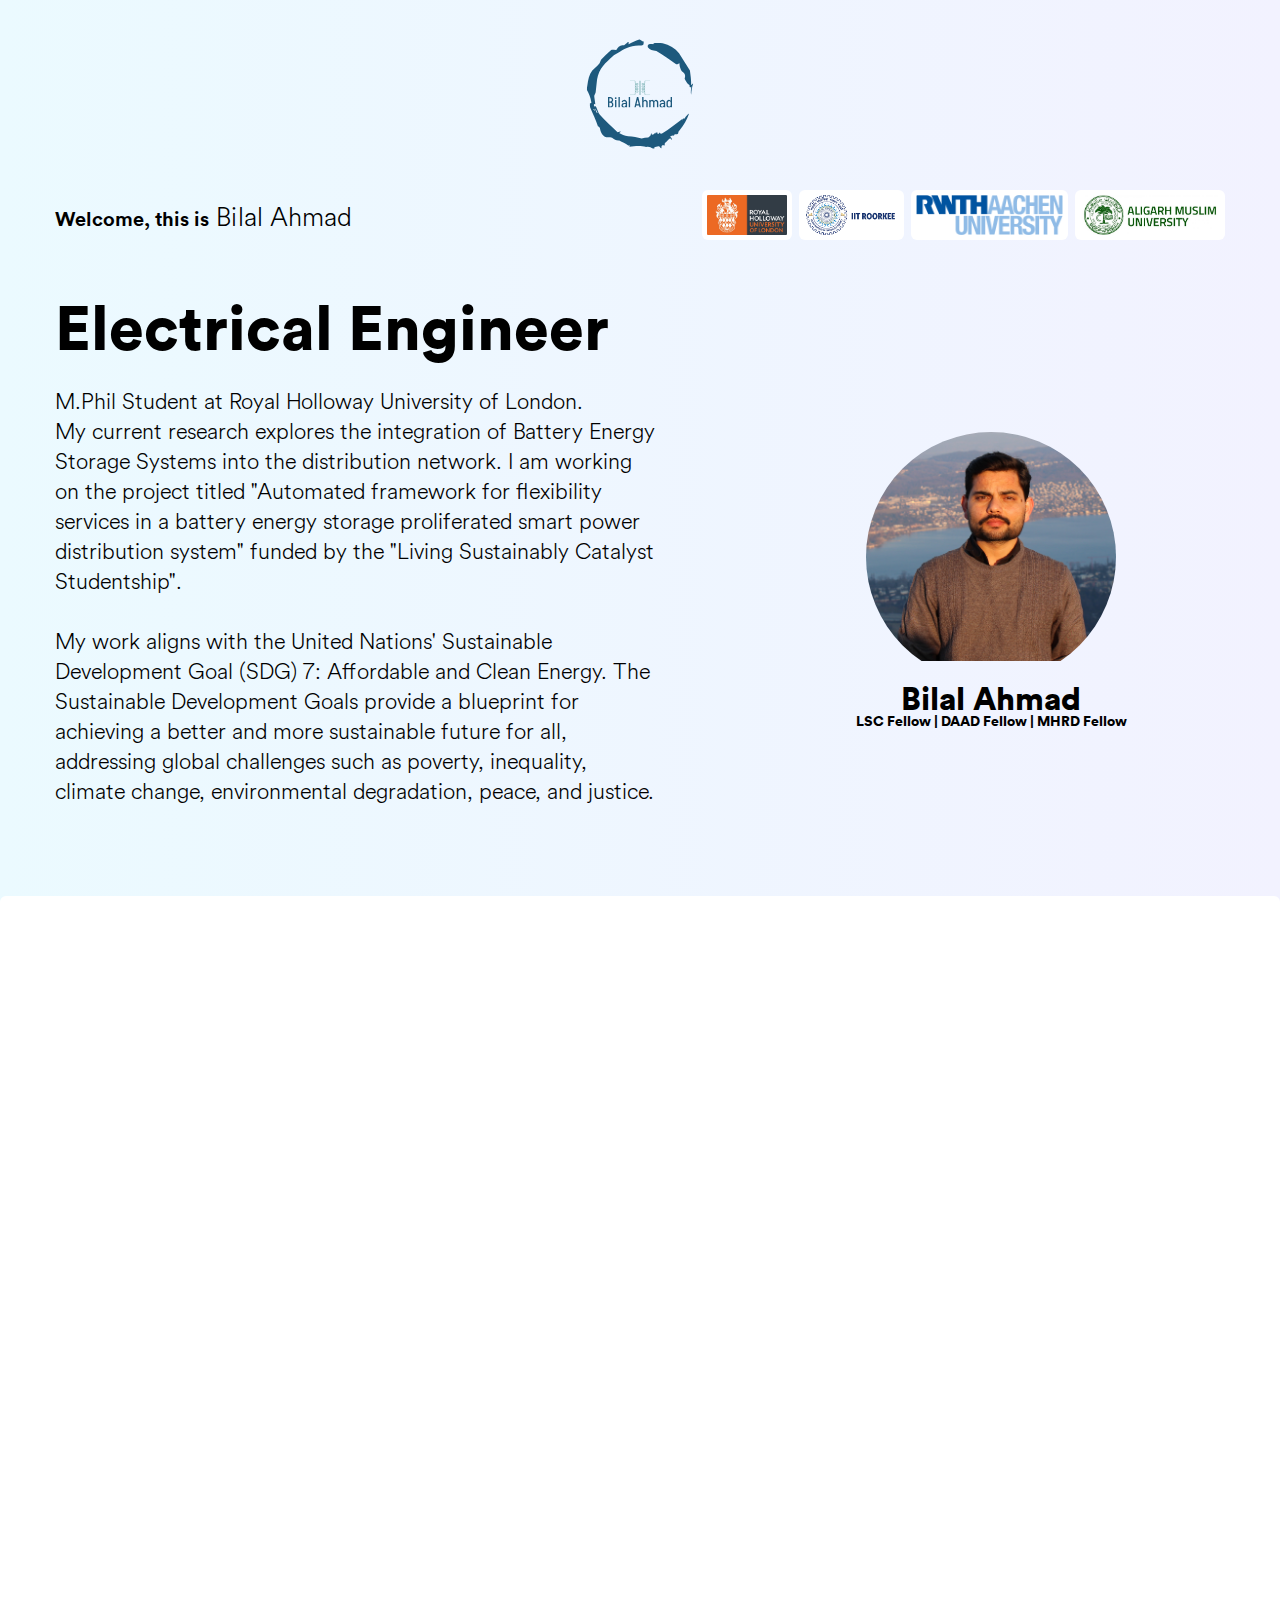
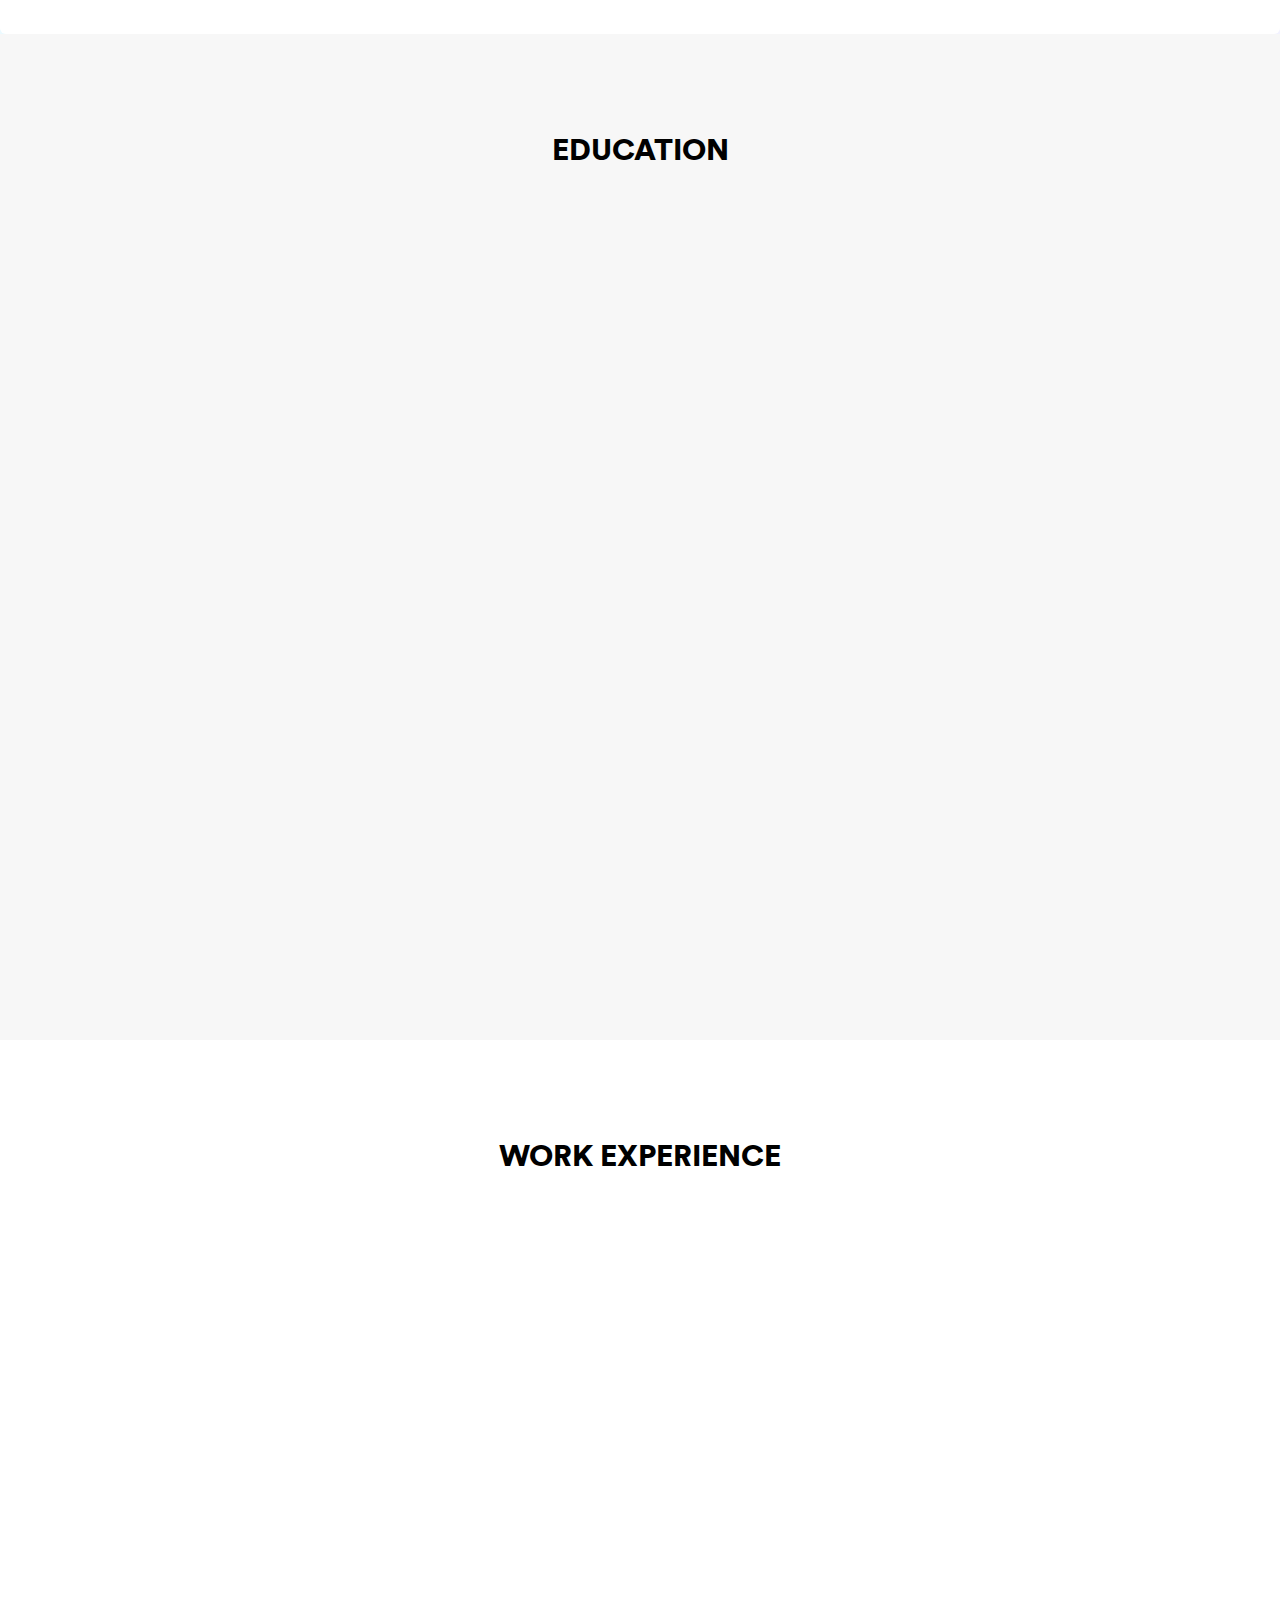
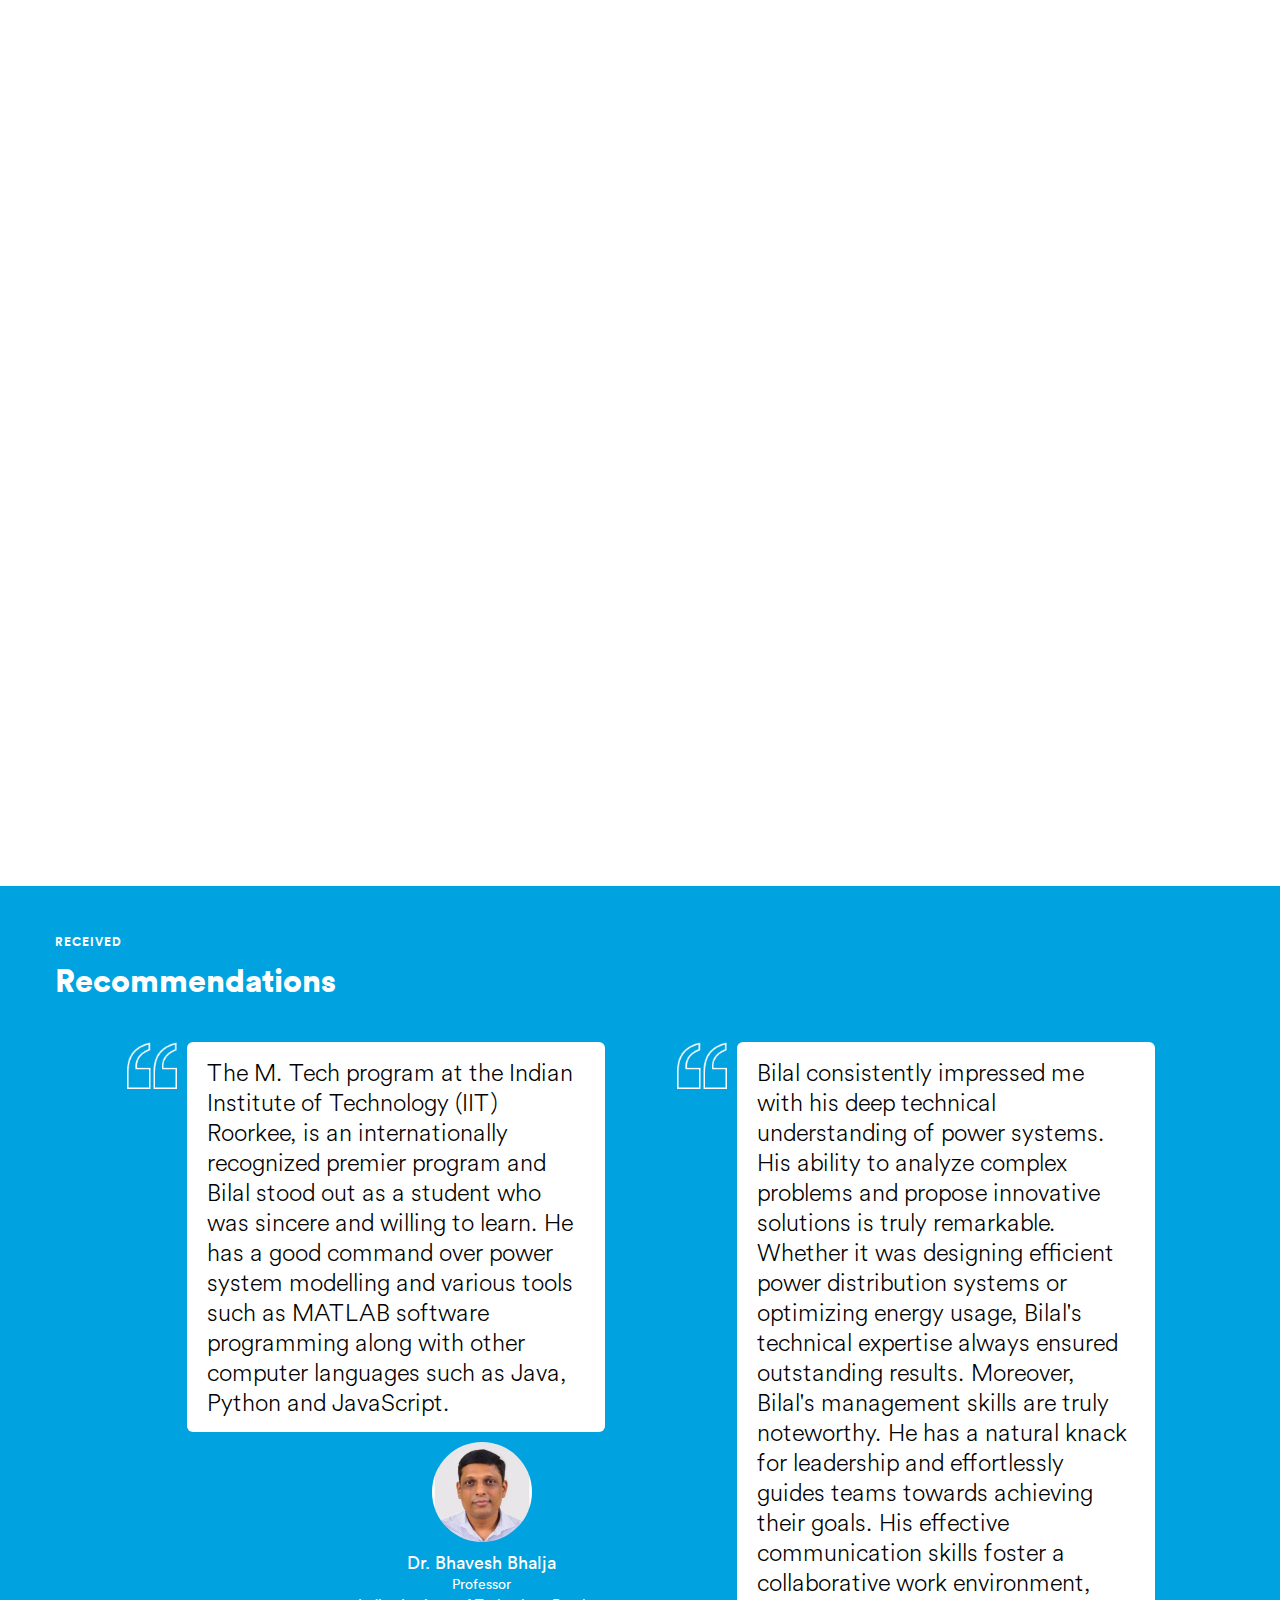
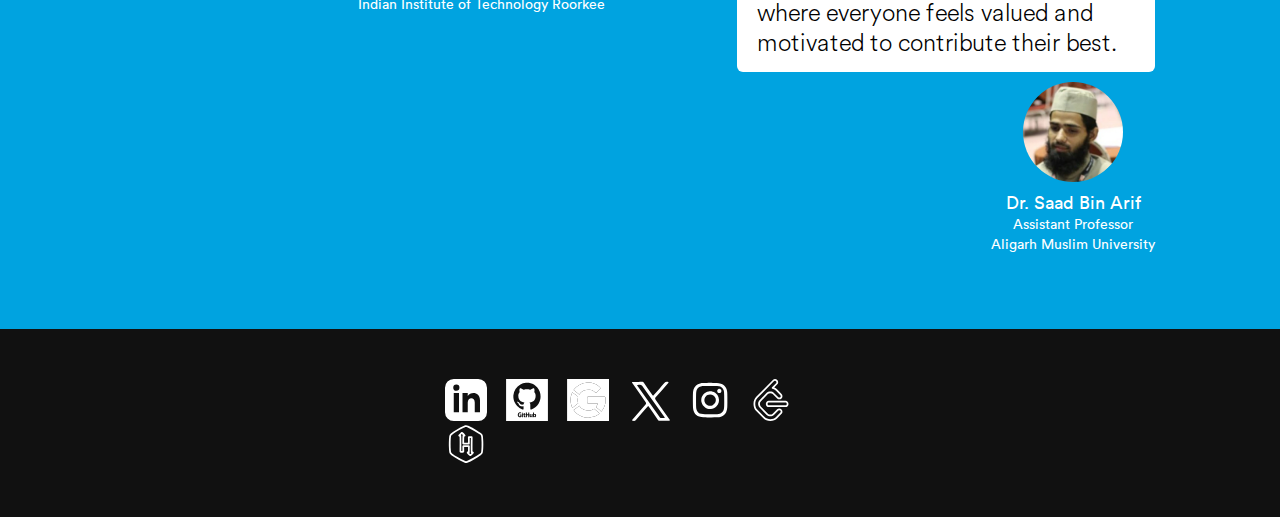
==== commit 5295ea99: "Google Scholar" ====
--- a/index.html
+++ b/index.html
@@ -540,6 +540,9 @@
                         <a class="message-submit in" href="https://github.com/BilalAhmad096" target="_blank">
                             <img src="image/github-1.svg" alt="GitHub">
                         </a>
+                        <a class="message-submit in" href="https://scholar.google.com/citations?user=Y-ShcXcAAAAJ&hl=en" target="_blank">
+                            <img src="image/Google Scholar.svg" alt="GitHub">
+                        </a>
                         <a class="message-submit in" href="https://x.com/ahmadbilal096" target="_blank">
                             <img src="image/faran.svg" alt="Twitter">
                         </a>
